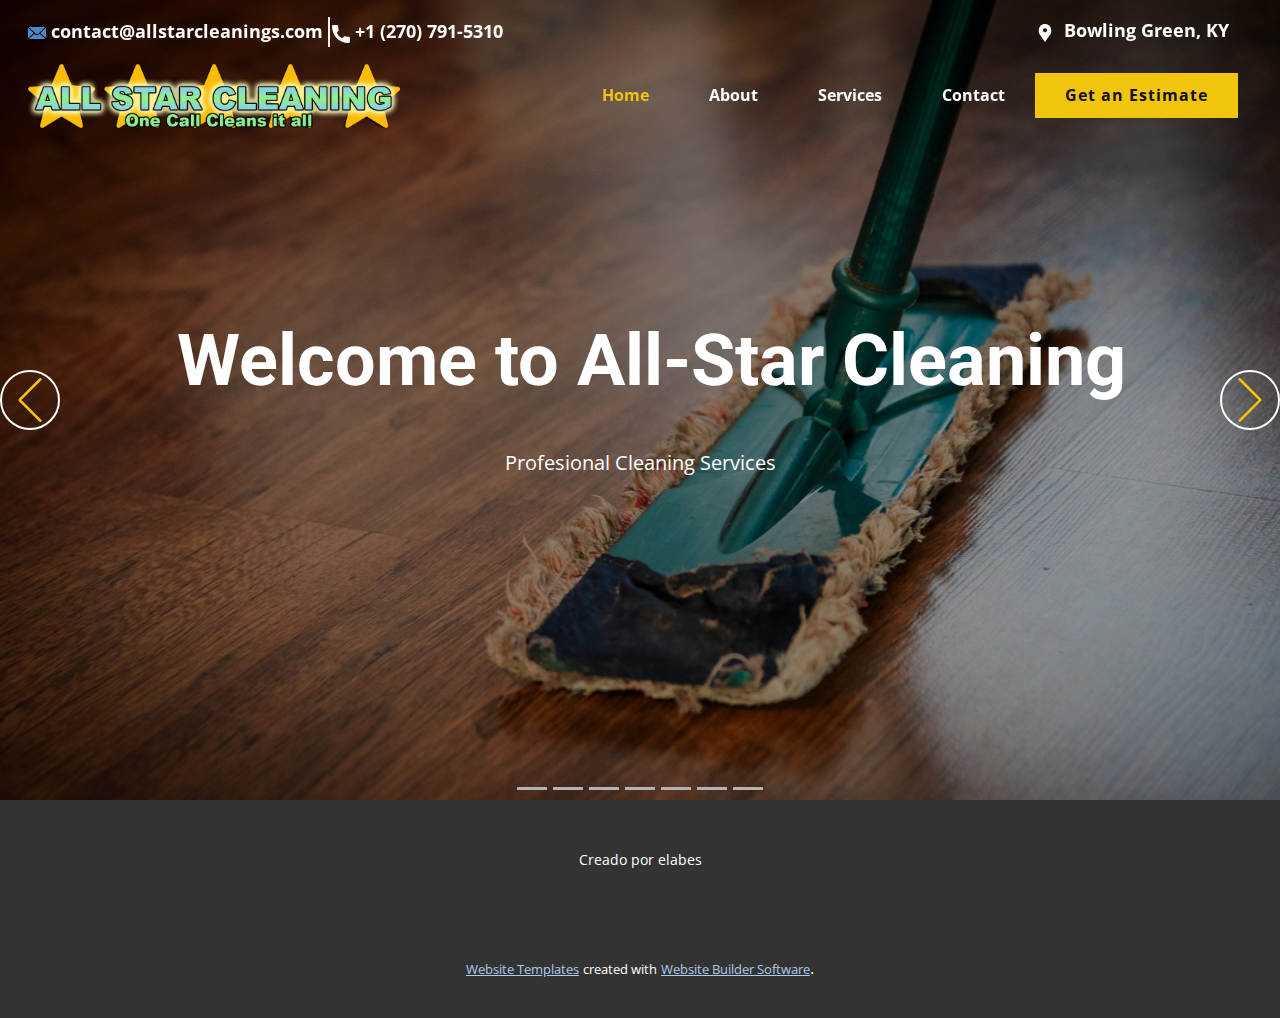
==== index.html @ 5371e4f0 "Add files Via upload" ====
<!DOCTYPE html>
<html style="font-size: 16px;">
  <head>
    <meta name="viewport" content="width=device-width, initial-scale=1.0">
    <meta charset="utf-8">
    <meta name="keywords" content="Welcome to ​All-Star Cleaning, Windows Cleaning, ​Commercial Cleaning, Residential Cleaning, Office Cleaning, Floor Maintenance, Carpet Cleaning">
    <meta name="description" content="">
    <meta name="page_type" content="np-template-header-footer-from-plugin">
    <title>Home</title>
    <link rel="stylesheet" href="nicepage.css" media="screen">
<link rel="stylesheet" href="Home.css" media="screen">
    <script class="u-script" type="text/javascript" src="jquery.js" defer=""></script>
    <script class="u-script" type="text/javascript" src="nicepage.js" defer=""></script>
    <meta name="generator" content="Nicepage 4.9.5, nicepage.com">
    <link id="u-theme-google-font" rel="stylesheet" href="https://fonts.googleapis.com/css?family=Roboto:100,100i,300,300i,400,400i,500,500i,700,700i,900,900i|Open+Sans:300,300i,400,400i,500,500i,600,600i,700,700i,800,800i">
    
    
    <script type="application/ld+json">{
		"@context": "http://schema.org",
		"@type": "Organization",
		"name": "",
		"logo": "images/all_star_cleaning.png"
}</script>
    <meta name="theme-color" content="#478ac9">
    <meta property="og:title" content="Home">
    <meta property="og:type" content="website">
  </head>
  <body data-home-page="Home.html" data-home-page-title="Home" class="u-body u-overlap u-overlap-transparent u-xl-mode"><header class=" u-clearfix u-header u-section-row-container" id="sec-e15d"><div class="u-section-rows">
        <div class="u-hidden-sm u-hidden-xs u-section-row u-section-row-1" id="sec-3625">
          <div class="u-clearfix u-sheet u-sheet-1">
            <p class="u-text u-text-default u-text-1"><span class="u-icon u-text-white u-icon-1"><svg class="u-svg-content" viewBox="0 0 52 52" x="0px" y="0px" style="width: 1em; height: 1em;"><path style="fill:currentColor;" d="M38.853,5.324L38.853,5.324c-7.098-7.098-18.607-7.098-25.706,0h0
	C6.751,11.72,6.031,23.763,11.459,31L26,52l14.541-21C45.969,23.763,45.249,11.72,38.853,5.324z M26.177,24c-3.314,0-6-2.686-6-6
	s2.686-6,6-6s6,2.686,6,6S29.491,24,26.177,24z"></path></svg><img></span>
              <span class="u-text-body-alt-color" style="font-weight: 700;">&nbsp;​&nbsp;Bowling Green, KY</span>
            </p>
            <a href="mailto:contact@allstarcleanings.com" class="u-border-2 u-border-no-bottom u-border-no-left u-border-no-top u-border-white u-btn u-button-style u-none u-text-body-alt-color u-btn-1"><span class="u-icon u-icon-2"><svg class="u-svg-content" viewBox="0 0 24 16" x="0px" y="0px" style="width: 1em; height: 1em;"><path fill="currentColor" d="M23.8,1.1l-7.3,6.8l7.3,6.8c0.1-0.2,0.2-0.6,0.2-0.9V2C24,1.7,23.9,1.4,23.8,1.1z M21.8,0H2.2
	c-0.4,0-0.7,0.1-1,0.2L10.6,9c0.8,0.8,2.2,0.8,3,0l9.2-8.7C22.6,0.1,22.2,0,21.8,0z M0.2,1.1C0.1,1.4,0,1.7,0,2V14
	c0,0.3,0.1,0.6,0.2,0.9l7.3-6.8L0.2,1.1z M15.5,9l-1.1,1c-1.3,1.2-3.6,1.2-4.9,0l-1-1l-7.3,6.8c0.2,0.1,0.6,0.2,1,0.2H22
	c0.4,0,0.6-0.1,1-0.2L15.5,9z"></path></svg><img></span>&nbsp;contact@allstarcleanings.com&nbsp;
            </a>
            <a href="tel:+12707915310" class="u-active-none u-border-none u-btn u-button-style u-hover-none u-none u-text-body-alt-color u-btn-2"><span class="u-icon"><svg class="u-svg-content" viewBox="0 0 405.333 405.333" x="0px" y="0px" style="width: 1em; height: 1em;"><path d="M373.333,266.88c-25.003,0-49.493-3.904-72.704-11.563c-11.328-3.904-24.192-0.896-31.637,6.699l-46.016,34.752    c-52.8-28.181-86.592-61.952-114.389-114.368l33.813-44.928c8.512-8.512,11.563-20.971,7.915-32.64    C142.592,81.472,138.667,56.96,138.667,32c0-17.643-14.357-32-32-32H32C14.357,0,0,14.357,0,32    c0,205.845,167.488,373.333,373.333,373.333c17.643,0,32-14.357,32-32V298.88C405.333,281.237,390.976,266.88,373.333,266.88z"></path></svg><img></span>&nbsp;+1 ​(270) 791-5310
            </a>
          </div>
          
          
          
          
          
        </div>
        <div class="u-clearfix u-section-row u-sticky u-sticky-a901 u-section-row-2" data-animation-name="" data-animation-duration="0" data-animation-delay="0" data-animation-direction="" id="sec-eaae">
          <div class="u-clearfix u-sheet u-sheet-2">
            <a href="https://" class="u-image u-logo u-image-1" data-image-width="1024" data-image-height="176" title="logo">
              <img src="images/all_star_cleaning.png" class="u-logo-image u-logo-image-1">
            </a>
            <a href="https://" class="u-border-none u-btn u-button-style u-hidden-md u-hidden-sm u-hidden-xs u-hover-palette-1-dark-1 u-palette-3-base u-btn-3">Get an Estimate</a>
            <nav class="u-menu u-menu-dropdown u-offcanvas u-menu-1">
              <div class="menu-collapse" style="font-size: 1rem; letter-spacing: 0px; font-weight: 700;">
                <a class="u-button-style u-custom-left-right-menu-spacing u-custom-padding-bottom u-custom-text-active-color u-custom-text-color u-custom-text-hover-color u-custom-top-bottom-menu-spacing u-nav-link u-text-active-palette-1-base u-text-hover-palette-2-base u-text-palette-3-base" href="#" style="font-size: calc(1em + 4px);">
                  <svg class="u-svg-link" viewBox="0 0 24 24"><use xmlns:xlink="http://www.w3.org/1999/xlink" xlink:href="#menu-hamburger"></use></svg>
                  <svg class="u-svg-content" version="1.1" id="menu-hamburger" viewBox="0 0 16 16" x="0px" y="0px" xmlns:xlink="http://www.w3.org/1999/xlink" xmlns="http://www.w3.org/2000/svg"><g><rect y="1" width="16" height="2"></rect><rect y="7" width="16" height="2"></rect><rect y="13" width="16" height="2"></rect>
</g></svg>
                </a>
              </div>
              <div class="u-custom-menu u-nav-container">
                <ul class="u-nav u-unstyled u-nav-1"><li class="u-nav-item"><a class="u-button-style u-nav-link u-text-active-palette-3-base u-text-hover-palette-1-base u-text-white" href="Home.html" style="padding: 10px 30px;">Home</a>
</li><li class="u-nav-item"><a class="u-button-style u-nav-link u-text-active-palette-3-base u-text-hover-palette-1-base u-text-white" href="About.html" style="padding: 10px 30px;">About</a>
</li><li class="u-nav-item"><a class="u-button-style u-nav-link u-text-active-palette-3-base u-text-hover-palette-1-base u-text-white" style="padding: 10px 30px;">Services</a>
</li><li class="u-nav-item"><a class="u-button-style u-nav-link u-text-active-palette-3-base u-text-hover-palette-1-base u-text-white" href="Contact.html" style="padding: 10px 23px 10px 30px;">Contact</a>
</li></ul>
              </div>
              <div class="u-custom-menu u-nav-container-collapse">
                <div class="u-black u-container-style u-inner-container-layout u-opacity u-opacity-95 u-sidenav">
                  <div class="u-inner-container-layout u-sidenav-overflow">
                    <div class="u-menu-close"></div>
                    <ul class="u-align-center u-nav u-popupmenu-items u-unstyled u-nav-2"><li class="u-nav-item"><a class="u-button-style u-nav-link" href="Home.html">Home</a>
</li><li class="u-nav-item"><a class="u-button-style u-nav-link" href="About.html">About</a>
</li><li class="u-nav-item"><a class="u-button-style u-nav-link">Services</a>
</li><li class="u-nav-item"><a class="u-button-style u-nav-link" href="Contact.html">Contact</a>
</li></ul>
                  </div>
                </div>
                <div class="u-black u-menu-overlay u-opacity u-opacity-70"></div>
              </div>
            </nav>
          </div>
          
          
          
          
          
          <style class="u-sticky-style" data-style-id="a901">.u-sticky-fixed.u-sticky-a901, .u-body.u-sticky-fixed .u-sticky-a901 {
box-shadow: 0 2px 8px 0 rgba(128,128,128,1) !important
}</style>
        </div>
      </div></header>
    <section class="u-carousel u-slide u-block-b638-1" id="carousel_abb9" data-image-width="5472" data-image-height="3648" data-interval="5000" data-u-ride="carousel">
      <ol class="u-absolute-hcenter u-carousel-indicators u-block-b638-2">
        <li data-u-target="#carousel_abb9" class="u-active u-grey-30" data-u-slide-to="0"></li>
        <li data-u-target="#carousel_abb9" class="u-grey-30" data-u-slide-to="1"></li>
        <li data-u-target="#carousel_abb9" class="u-grey-30" data-u-slide-to="2"></li>
        <li data-u-target="#carousel_abb9" class="u-grey-30" data-u-slide-to="3"></li>
        <li data-u-target="#carousel_abb9" class="u-grey-30" data-u-slide-to="4"></li>
        <li data-u-target="#carousel_abb9" class="u-grey-30" data-u-slide-to="5"></li>
        <li data-u-target="#carousel_abb9" class="u-grey-30" data-u-slide-to="6"></li>
      </ol>
      <div class="u-carousel-inner" role="listbox">
        <div class="u-active u-align-center u-carousel-item u-clearfix u-image u-shading u-section-1-1" src="" data-image-width="1600" data-image-height="1067">
          <div class="u-clearfix u-sheet u-valign-middle u-sheet-1">
            <h1 class="u-text u-text-default u-title u-text-1">Welcome to <span style="font-weight: 700;"></span>All-Star Cleaning
            </h1>
            <p class="u-large-text u-text u-text-variant u-text-2">Profesional Cleaning Services<br>
            </p>
          </div>
        </div>
        <div class="u-align-center u-carousel-item u-clearfix u-image u-shading u-section-1-2" src="" data-image-width="1280" data-image-height="853">
          <div class="u-clearfix u-sheet u-valign-middle-lg u-valign-middle-xl u-sheet-1">
            <h1 class="u-text u-text-default u-title u-text-1">Windows Cleaning</h1>
            <a href="#" class="u-btn u-button-style u-palette-2-base u-btn-1">Read More</a>
          </div>
        </div>
        <div class="u-align-center u-carousel-item u-clearfix u-image u-shading u-section-1-3" src="" data-image-width="6000" data-image-height="3368">
          <div class="u-clearfix u-sheet u-valign-middle-lg u-valign-middle-xl u-sheet-1">
            <h1 class="u-text u-text-default u-title u-text-1"> Commercial Cleaning</h1>
            <a href="#" class="u-btn u-button-style u-palette-2-base u-btn-1">Read More</a>
          </div>
        </div>
        <div class="u-align-center u-carousel-item u-clearfix u-image u-shading u-section-1-4" src="" data-image-width="2988" data-image-height="1994">
          <div class="u-clearfix u-sheet u-valign-middle u-sheet-1">
            <h1 class="u-text u-text-default u-title u-text-1">Residential Cleaning</h1>
            <a href="#" class="u-btn u-button-style u-palette-2-base u-btn-1">Read More</a>
          </div>
        </div>
        <div class="u-align-center u-carousel-item u-clearfix u-image u-shading u-section-1-5" src="" data-image-width="3635" data-image-height="5452">
          <div class="u-clearfix u-sheet u-valign-middle u-sheet-1">
            <h1 class="u-text u-text-default u-title u-text-1">Office Cleaning</h1>
            <a href="#" class="u-btn u-button-style u-palette-2-base u-btn-1">Read More</a>
          </div>
        </div>
        <div class="u-align-center u-carousel-item u-clearfix u-image u-shading u-section-1-6" src="" data-image-width="612" data-image-height="408">
          <div class="u-clearfix u-sheet u-valign-middle-lg u-valign-middle-md u-valign-middle-sm u-valign-middle-xl u-sheet-1">
            <h1 class="u-align-center-xs u-text u-text-default-lg u-text-default-md u-text-default-sm u-text-default-xl u-title u-text-1">Floor Maintenance</h1>
            <a href="#" class="u-btn u-button-style u-palette-2-base u-btn-1">Read More</a>
          </div>
        </div>
        <div class="u-align-center u-carousel-item u-clearfix u-image u-shading u-section-1-7" src="" data-image-width="5472" data-image-height="3648">
          <div class="u-clearfix u-sheet u-valign-middle u-sheet-1">
            <h1 class="u-text u-text-default u-title u-text-1">Carpet Cleaning</h1>
            <a href="#" class="u-btn u-button-style u-palette-2-base u-btn-1">Read More</a>
          </div>
        </div>
      </div>
      <a class="u-absolute-vcenter u-border-2 u-border-white u-carousel-control u-carousel-control-prev u-icon-circle u-text-palette-3-base u-block-b638-3" href="#carousel_abb9" role="button" data-u-slide="prev">
        <span aria-hidden="true">
          <svg class="u-svg-link" viewBox="0 0 477.175 477.175"><path d="M145.188,238.575l215.5-215.5c5.3-5.3,5.3-13.8,0-19.1s-13.8-5.3-19.1,0l-225.1,225.1c-5.3,5.3-5.3,13.8,0,19.1l225.1,225
                    c2.6,2.6,6.1,4,9.5,4s6.9-1.3,9.5-4c5.3-5.3,5.3-13.8,0-19.1L145.188,238.575z"></path></svg>
        </span>
        <span class="sr-only">Previous</span>
      </a>
      <a class="u-absolute-vcenter u-border-2 u-border-white u-carousel-control u-carousel-control-next u-icon-circle u-text-palette-3-base u-block-b638-4" href="#carousel_abb9" role="button" data-u-slide="next">
        <span aria-hidden="true">
          <svg class="u-svg-link" viewBox="0 0 477.175 477.175"><path d="M360.731,229.075l-225.1-225.1c-5.3-5.3-13.8-5.3-19.1,0s-5.3,13.8,0,19.1l215.5,215.5l-215.5,215.5
                    c-5.3,5.3-5.3,13.8,0,19.1c2.6,2.6,6.1,4,9.5,4c3.4,0,6.9-1.3,9.5-4l225.1-225.1C365.931,242.875,365.931,234.275,360.731,229.075z"></path></svg>
        </span>
        <span class="sr-only">Next</span>
      </a>
    </section>
    
    
    <footer class="u-align-center u-clearfix u-footer u-grey-80 u-footer" id="sec-cdf3"><div class="u-clearfix u-sheet u-sheet-1">
        <p class="u-small-text u-text u-text-variant u-text-1">Creado por elabes</p>
      </div></footer>
    <section class="u-backlink u-clearfix u-grey-80">
      <a class="u-link" href="https://nicepage.com/website-templates" target="_blank">
        <span>Website Templates</span>
      </a>
      <p class="u-text">
        <span>created with</span>
      </p>
      <a class="u-link" href="" target="_blank">
        <span>Website Builder Software</span>
      </a>. 
    </section>
  </body>
</html>
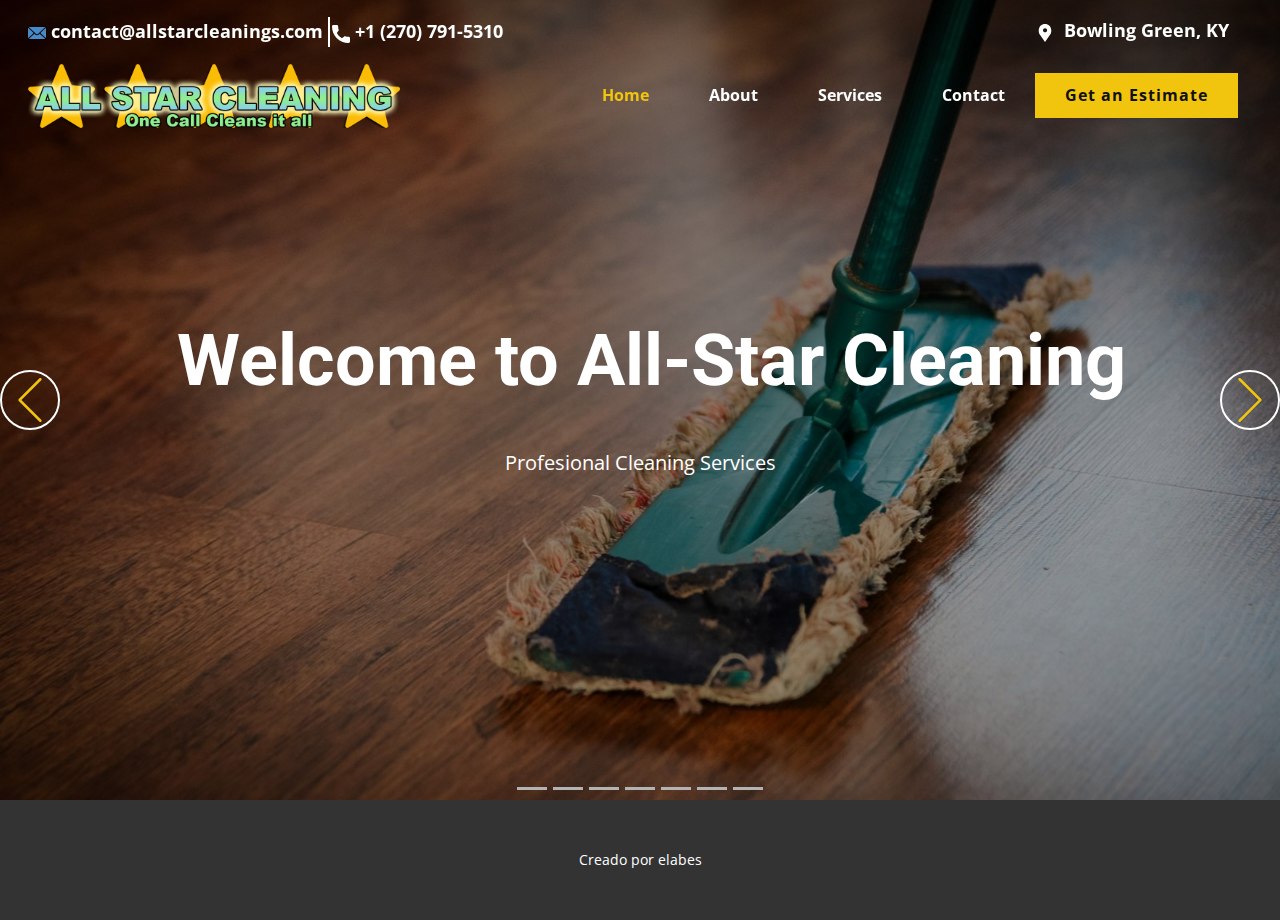
==== commit e44efdf7: "deleted nicepage footer" ====
--- a/index.html
+++ b/index.html
@@ -169,16 +169,6 @@
     <footer class="u-align-center u-clearfix u-footer u-grey-80 u-footer" id="sec-cdf3"><div class="u-clearfix u-sheet u-sheet-1">
         <p class="u-small-text u-text u-text-variant u-text-1">Creado por elabes</p>
       </div></footer>
-    <section class="u-backlink u-clearfix u-grey-80">
-      <a class="u-link" href="https://nicepage.com/website-templates" target="_blank">
-        <span>Website Templates</span>
-      </a>
-      <p class="u-text">
-        <span>created with</span>
-      </p>
-      <a class="u-link" href="" target="_blank">
-        <span>Website Builder Software</span>
-      </a>. 
-    </section>
+
   </body>
-</html>+</html>
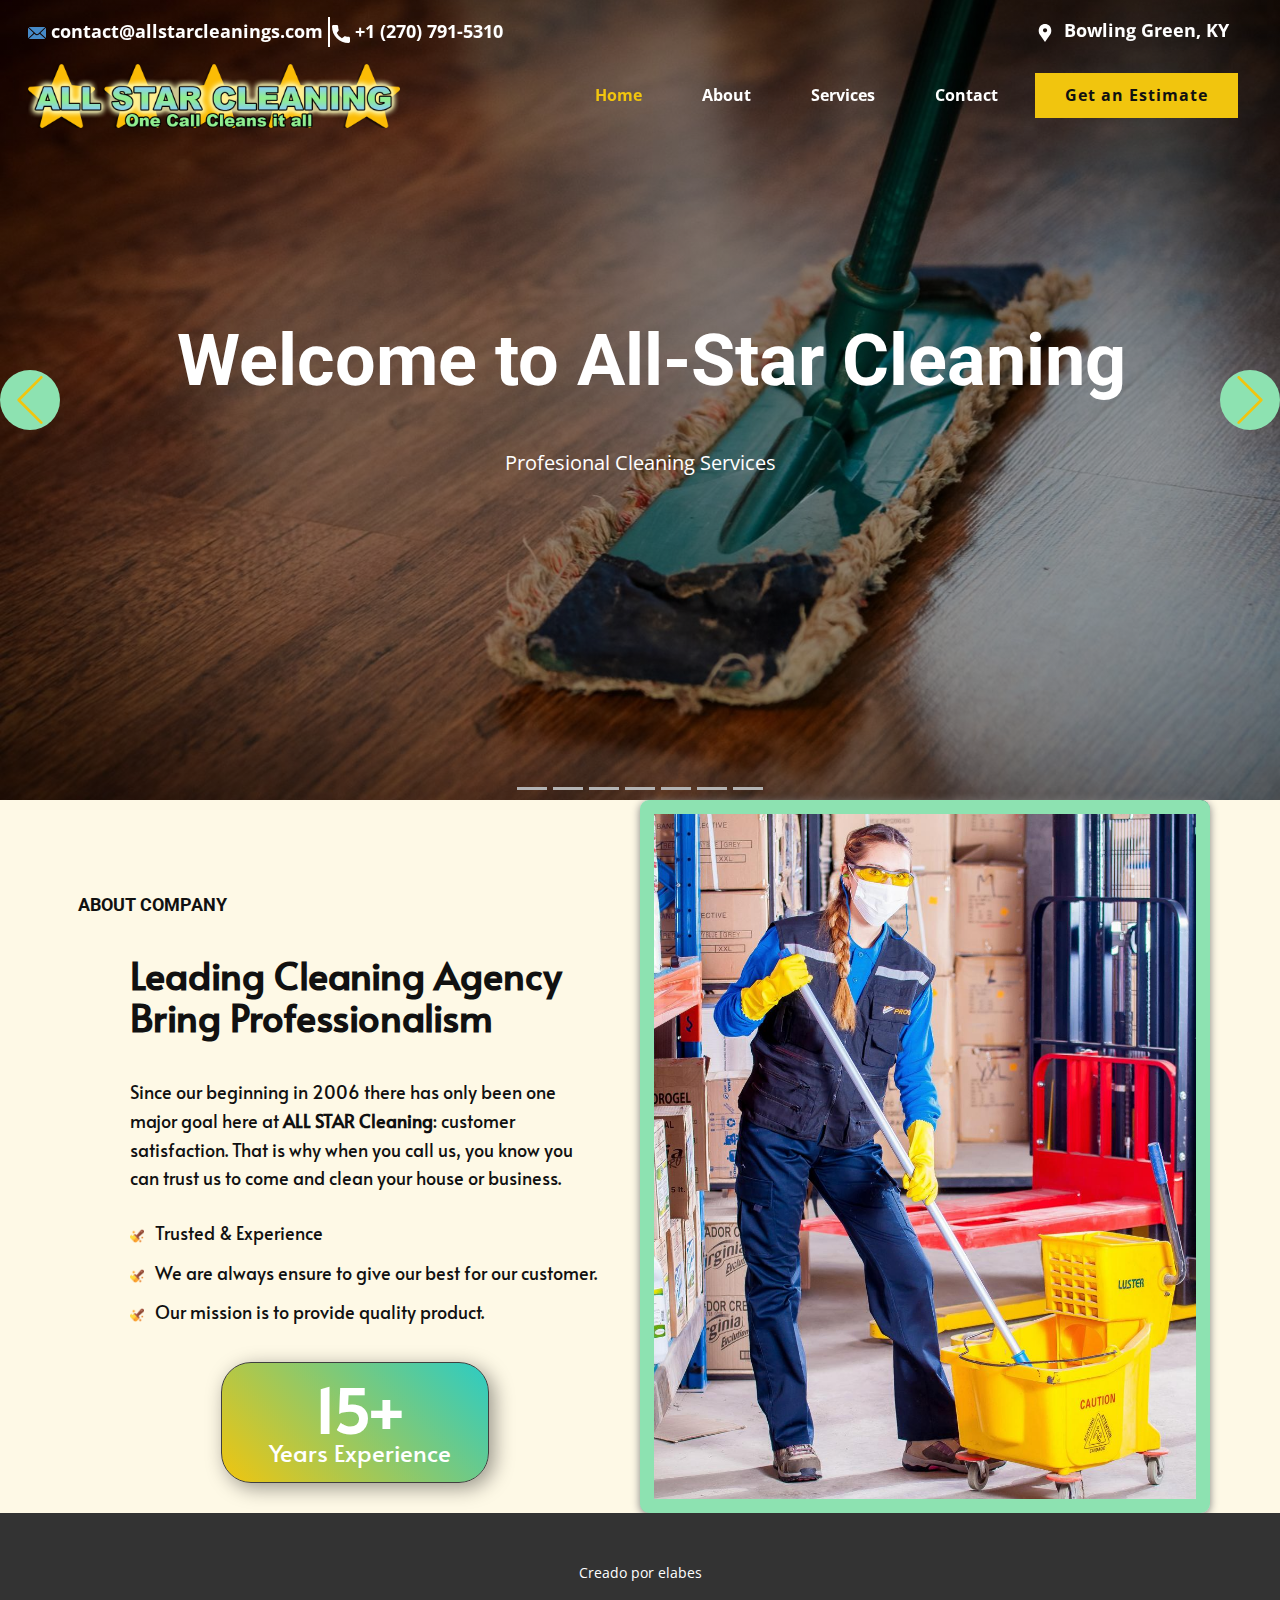
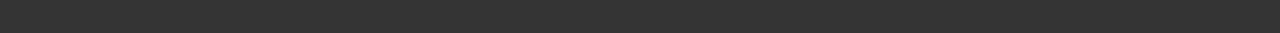
==== commit 0b3fbe8f: "Add files via upload" ====
--- a/index.html
+++ b/index.html
@@ -6,13 +6,15 @@
     <meta name="keywords" content="Welcome to ​All-Star Cleaning, Windows Cleaning, ​Commercial Cleaning, Residential Cleaning, Office Cleaning, Floor Maintenance, Carpet Cleaning">
     <meta name="description" content="">
     <meta name="page_type" content="np-template-header-footer-from-plugin">
-    <title>Home</title>
+    <title>Home - AllstarCleanings</title>
     <link rel="stylesheet" href="nicepage.css" media="screen">
-<link rel="stylesheet" href="Home.css" media="screen">
+<link rel="stylesheet" href="AllstarCleanings.css" media="screen">
     <script class="u-script" type="text/javascript" src="jquery.js" defer=""></script>
     <script class="u-script" type="text/javascript" src="nicepage.js" defer=""></script>
     <meta name="generator" content="Nicepage 4.9.5, nicepage.com">
     <link id="u-theme-google-font" rel="stylesheet" href="https://fonts.googleapis.com/css?family=Roboto:100,100i,300,300i,400,400i,500,500i,700,700i,900,900i|Open+Sans:300,300i,400,400i,500,500i,600,600i,700,700i,800,800i">
+    <link id="u-page-google-font" rel="stylesheet" href="https://fonts.googleapis.com/css?family=Alata:400">
+    
     
     
     <script type="application/ld+json">{
@@ -22,10 +24,10 @@
 		"logo": "images/all_star_cleaning.png"
 }</script>
     <meta name="theme-color" content="#478ac9">
-    <meta property="og:title" content="Home">
+    <meta property="og:title" content="Home - AllstarCleanings">
     <meta property="og:type" content="website">
   </head>
-  <body data-home-page="Home.html" data-home-page-title="Home" class="u-body u-overlap u-overlap-transparent u-xl-mode"><header class=" u-clearfix u-header u-section-row-container" id="sec-e15d"><div class="u-section-rows">
+  <body data-home-page="AllstarCleanings.html" data-home-page-title="AllstarCleanings" class="u-body u-overlap u-xl-mode"><header class=" u-clearfix u-header u-section-row-container" id="sec-e15d"><div class="u-section-rows">
         <div class="u-hidden-sm u-hidden-xs u-section-row u-section-row-1" id="sec-3625">
           <div class="u-clearfix u-sheet u-sheet-1">
             <p class="u-text u-text-default u-text-1"><span class="u-icon u-text-white u-icon-1"><svg class="u-svg-content" viewBox="0 0 52 52" x="0px" y="0px" style="width: 1em; height: 1em;"><path style="fill:currentColor;" d="M38.853,5.324L38.853,5.324c-7.098-7.098-18.607-7.098-25.706,0h0
@@ -62,17 +64,17 @@
                 </a>
               </div>
               <div class="u-custom-menu u-nav-container">
-                <ul class="u-nav u-unstyled u-nav-1"><li class="u-nav-item"><a class="u-button-style u-nav-link u-text-active-palette-3-base u-text-hover-palette-1-base u-text-white" href="Home.html" style="padding: 10px 30px;">Home</a>
+                <ul class="u-nav u-unstyled u-nav-1"><li class="u-nav-item"><a class="u-button-style u-nav-link u-text-active-palette-3-base u-text-hover-palette-1-base u-text-white" href="AllstarCleanings.html" style="padding: 10px 30px;">Home</a>
 </li><li class="u-nav-item"><a class="u-button-style u-nav-link u-text-active-palette-3-base u-text-hover-palette-1-base u-text-white" href="About.html" style="padding: 10px 30px;">About</a>
 </li><li class="u-nav-item"><a class="u-button-style u-nav-link u-text-active-palette-3-base u-text-hover-palette-1-base u-text-white" style="padding: 10px 30px;">Services</a>
-</li><li class="u-nav-item"><a class="u-button-style u-nav-link u-text-active-palette-3-base u-text-hover-palette-1-base u-text-white" href="Contact.html" style="padding: 10px 23px 10px 30px;">Contact</a>
+</li><li class="u-nav-item"><a class="u-button-style u-nav-link u-text-active-palette-3-base u-text-hover-palette-1-base u-text-white" href="Contact.html" style="padding: 10px 30px;">Contact</a>
 </li></ul>
               </div>
               <div class="u-custom-menu u-nav-container-collapse">
                 <div class="u-black u-container-style u-inner-container-layout u-opacity u-opacity-95 u-sidenav">
                   <div class="u-inner-container-layout u-sidenav-overflow">
                     <div class="u-menu-close"></div>
-                    <ul class="u-align-center u-nav u-popupmenu-items u-unstyled u-nav-2"><li class="u-nav-item"><a class="u-button-style u-nav-link" href="Home.html">Home</a>
+                    <ul class="u-align-center u-nav u-popupmenu-items u-unstyled u-nav-2"><li class="u-nav-item"><a class="u-button-style u-nav-link" href="AllstarCleanings.html">Home</a>
 </li><li class="u-nav-item"><a class="u-button-style u-nav-link" href="About.html">About</a>
 </li><li class="u-nav-item"><a class="u-button-style u-nav-link">Services</a>
 </li><li class="u-nav-item"><a class="u-button-style u-nav-link" href="Contact.html">Contact</a>
@@ -114,7 +116,7 @@
         </div>
         <div class="u-align-center u-carousel-item u-clearfix u-image u-shading u-section-1-2" src="" data-image-width="1280" data-image-height="853">
           <div class="u-clearfix u-sheet u-valign-middle-lg u-valign-middle-xl u-sheet-1">
-            <h1 class="u-text u-text-default u-title u-text-1">Windows Cleaning</h1>
+            <h1 class="u-text u-text-default u-title u-text-1">Window Cleaning</h1>
             <a href="#" class="u-btn u-button-style u-palette-2-base u-btn-1">Read More</a>
           </div>
         </div>
@@ -149,14 +151,14 @@
           </div>
         </div>
       </div>
-      <a class="u-absolute-vcenter u-border-2 u-border-white u-carousel-control u-carousel-control-prev u-icon-circle u-text-palette-3-base u-block-b638-3" href="#carousel_abb9" role="button" data-u-slide="prev">
+      <a class="u-absolute-vcenter u-carousel-control u-carousel-control-prev u-custom-color-1 u-icon-circle u-text-palette-3-base u-block-b638-3" href="#carousel_abb9" role="button" data-u-slide="prev">
         <span aria-hidden="true">
           <svg class="u-svg-link" viewBox="0 0 477.175 477.175"><path d="M145.188,238.575l215.5-215.5c5.3-5.3,5.3-13.8,0-19.1s-13.8-5.3-19.1,0l-225.1,225.1c-5.3,5.3-5.3,13.8,0,19.1l225.1,225
                     c2.6,2.6,6.1,4,9.5,4s6.9-1.3,9.5-4c5.3-5.3,5.3-13.8,0-19.1L145.188,238.575z"></path></svg>
         </span>
         <span class="sr-only">Previous</span>
       </a>
-      <a class="u-absolute-vcenter u-border-2 u-border-white u-carousel-control u-carousel-control-next u-icon-circle u-text-palette-3-base u-block-b638-4" href="#carousel_abb9" role="button" data-u-slide="next">
+      <a class="u-absolute-vcenter u-carousel-control u-carousel-control-next u-custom-color-1 u-icon-circle u-text-palette-3-base u-block-b638-4" href="#carousel_abb9" role="button" data-u-slide="next">
         <span aria-hidden="true">
           <svg class="u-svg-link" viewBox="0 0 477.175 477.175"><path d="M360.731,229.075l-225.1-225.1c-5.3-5.3-13.8-5.3-19.1,0s-5.3,13.8,0,19.1l215.5,215.5l-215.5,215.5
                     c-5.3,5.3-5.3,13.8,0,19.1c2.6,2.6,6.1,4,9.5,4c3.4,0,6.9-1.3,9.5-4l225.1-225.1C365.931,242.875,365.931,234.275,360.731,229.075z"></path></svg>
@@ -164,11 +166,60 @@
         <span class="sr-only">Next</span>
       </a>
     </section>
+    <section class="u-clearfix u-palette-3-light-3 u-section-2" id="sec-9906">
+      <div class="u-clearfix u-sheet u-sheet-1">
+        <div class="u-clearfix u-expanded-width-lg u-expanded-width-xl u-gutter-0 u-layout-wrap u-layout-wrap-1">
+          <div class="u-layout" style="">
+            <div class="u-layout-row" style="">
+              <div class="u-container-style u-layout-cell u-left-cell u-palette-3-light-3 u-size-30 u-size-xs-60 u-layout-cell-1" src="">
+                <div class="u-container-layout u-valign-bottom-xl u-container-layout-1">
+                  <h2 class="u-subtitle u-text u-text-default u-text-1">
+                    <span style="font-weight: 700;">ABOUT COMPANY</span>
+                  </h2>
+                  <h2 class="u-align-left u-custom-font u-text u-text-2"> Leading Cleaning Agency Bring Professionalism</h2>
+                  <p class="u-align-left u-custom-font u-text u-text-3"> Since our beginning in 2006 there has only been one major goal here at&nbsp;<span style="font-weight: 700;">ALL STAR Cleaning</span>: customer satisfaction. That is why when you call us, you know you can trust us to come and clean your house or business.
+                  </p>
+                  <ul class="u-align-left u-custom-font u-custom-list u-file-icon u-text u-text-4">
+                    <li>
+                      <div class="u-list-icon">
+                        <img src="images/937469.png" alt="">
+                      </div>Trusted &amp; Experience
+                    </li>
+                    <li>
+                      <div class="u-list-icon">
+                        <img src="images/937469.png" alt="">
+                      </div> We are always ensure to give our best for our customer.
+                    </li>
+                    <li>
+                      <div class="u-list-icon">
+                        <img src="images/937469.png" alt="">
+                      </div> Our mission is to provide quality product.
+                    </li>
+                  </ul>
+                  <div class="u-align-center u-border-1 u-border-grey-75 u-container-style u-gradient u-group u-radius-30 u-shape-round u-group-1">
+                    <div class="u-container-layout u-container-layout-2">
+                      <p class="u-align-center-md u-align-center-sm u-align-center-xs u-custom-font u-text u-text-body-alt-color u-text-5">
+                        <span style="font-weight: 700; font-size: 3.75rem;">15+<br>
+                        </span>
+                        <span style="font-size: 1.5rem;">Years Exp​erience</span>
+                      </p>
+                    </div>
+                  </div>
+                </div>
+              </div>
+              <div class="u-align-center u-container-style u-image u-image-round u-layout-cell u-radius-9 u-right-cell u-size-30 u-size-xs-60 u-image-1" src="" data-image-width="2592" data-image-height="3872">
+                <div class="u-border-14 u-border-custom-color-1 u-container-layout u-container-layout-3" src=""></div>
+              </div>
+            </div>
+          </div>
+        </div>
+      </div>
+    </section>
     
     
     <footer class="u-align-center u-clearfix u-footer u-grey-80 u-footer" id="sec-cdf3"><div class="u-clearfix u-sheet u-sheet-1">
         <p class="u-small-text u-text u-text-variant u-text-1">Creado por elabes</p>
-      </div></footer>
-
+      </div>
+    </footer>
   </body>
-</html>
+</html>--- a/nicepage.css
+++ b/nicepage.css
@@ -36249,7 +36249,184 @@
 
 /*begin-variables sitestylecss*/
 
+.u-custom-color-1,
+        .u-body.u-custom-color-1,
+        section.u-custom-color-1:before,
+        .u-custom-color-1 > .u-container-layout:before,
+        .u-custom-color-1 > .u-inner-container-layout:before,
+        .u-container-layout.u-container-layout.u-custom-color-1:before,
+        .u-table-alt-custom-color-1 tr:nth-child(even)
+        {
+            color: #111111;
+            background-color: #8de2b1;
+        }
 
+        .u-button-style.u-custom-color-1,
+        .u-button-style.u-custom-color-1[class*="u-border-"]
+        {
+            color: #111111 !important;
+            background-color: #8de2b1 !important;
+        }
+
+        .u-button-style.u-custom-color-1:hover,
+        .u-button-style.u-custom-color-1[class*="u-border-"]:hover,
+        .u-button-style.u-custom-color-1:focus,
+        .u-button-style.u-custom-color-1[class*="u-border-"]:focus,
+        .u-button-style.u-button-style.u-custom-color-1:active,
+        .u-button-style.u-button-style.u-custom-color-1[class*="u-border-"]:active,
+        .u-button-style.u-button-style.u-custom-color-1.active,
+        .u-button-style.u-button-style.u-custom-color-1[class*="u-border-"].active,
+        li.active > .u-button-style.u-button-style.u-custom-color-1,
+        li.active > .u-button-style.u-button-style.u-custom-color-1[class*="u-border-"]
+        {
+            color: #111111 !important;
+            background-color: #70db9d !important;
+        }
+
+        .u-hover-custom-color-1:hover,
+        .u-hover-custom-color-1[class*="u-border-"]:hover,
+        .u-hover-custom-color-1:focus,
+        .u-hover-custom-color-1[class*="u-border-"]:focus,
+        .u-active-custom-color-1.u-active.u-active,
+        .u-active-custom-color-1[class*="u-border-"].u-active.u-active,
+        a.u-button-style.u-hover-custom-color-1:hover,
+        a.u-button-style.u-hover-custom-color-1[class*="u-border-"]:hover,
+        a.u-button-style:hover > .u-hover-custom-color-1,
+        a.u-button-style:hover > .u-hover-custom-color-1[class*="u-border-"],
+        a.u-button-style.u-hover-custom-color-1:focus,
+        a.u-button-style.u-hover-custom-color-1[class*="u-border-"]:focus,
+        a.u-button-style.u-button-style.u-active-custom-color-1:active,
+        a.u-button-style.u-button-style.u-active-custom-color-1[class*="u-border-"]:active,
+        a.u-button-style.u-button-style.u-active-custom-color-1.active,
+        a.u-button-style.u-button-style.u-active-custom-color-1[class*="u-border-"].active,
+        a.u-button-style.u-button-style.active > .u-active-custom-color-1,
+        a.u-button-style.u-button-style.active > .u-active-custom-color-1[class*="u-border-"],
+        li.active > a.u-button-style.u-button-style.u-active-custom-color-1,
+        li.active > a.u-button-style.u-button-style.u-active-custom-color-1[class*="u-border-"]
+        {
+            color: #111111 !important;
+            background-color: #8de2b1 !important;
+        }
+
+        a.u-link.u-hover-custom-color-1:hover {
+            color: #8de2b1 !important;
+        }
+
+        
+
+        
+        .u-border-custom-color-1,
+        .u-separator-custom-color-1:after
+        {
+            border-color: #8de2b1;
+            stroke: #8de2b1;
+        }
+
+        .u-button-style.u-border-custom-color-1
+        {
+            border-color: #8de2b1 !important;
+            color: #8de2b1 !important;
+            background-color: transparent !important;
+        }
+
+        .u-button-style.u-border-custom-color-1:hover,
+        .u-button-style.u-border-custom-color-1:focus
+        {
+            border-color: transparent !important;
+            color: #70db9d !important;
+            background-color: transparent !important;
+        }
+
+        .u-border-hover-custom-color-1:hover,
+        .u-border-hover-custom-color-1:focus,
+        .u-border-active-custom-color-1.u-active.u-active,
+        a.u-button-style.u-border-hover-custom-color-1:hover,
+        a.u-button-style:hover > .u-border-hover-custom-color-1,
+        a.u-button-style.u-border-hover-custom-color-1:focus,
+        a.u-button-style.u-button-style.u-border-active-custom-color-1:active,
+        a.u-button-style.u-button-style.u-border-active-custom-color-1.active,
+        a.u-button-style.u-button-style.active > .u-border-active-custom-color-1,
+        li.active > a.u-button-style.u-button-style.u-border-active-custom-color-1
+        {
+            color: #8de2b1 !important;
+            border-color: #8de2b1 !important;
+        }
+
+        .u-link.u-border-custom-color-1[class*="u-border-"]
+        {
+            border-color: #8de2b1 !important;
+        }
+
+        .u-link.u-border-custom-color-1[class*="u-border-"]:hover
+        {
+            border-color: #70db9d !important;
+        }
+        
+
+        
+        .u-text-custom-color-1,
+        li.active > a.u-button-style.u-text-custom-color-1,
+        li.active > a.u-button-style.u-text-custom-color-1[class*="u-border-"],
+        a.u-button-style.u-text-custom-color-1,
+        a.u-button-style.u-text-custom-color-1[class*="u-border-"]
+        {
+            color: #8de2b1 !important;
+        }
+
+        a.u-button-style.u-text-custom-color-1:hover,
+        a.u-button-style.u-text-custom-color-1[class*="u-border-"]:hover,
+        a.u-button-style.u-text-custom-color-1:focus,
+        a.u-button-style.u-text-custom-color-1[class*="u-border-"]:focus,
+        a.u-button-style.u-button-style.u-text-custom-color-1:active,
+        a.u-button-style.u-button-style.u-text-custom-color-1[class*="u-border-"]:active,
+        a.u-button-style.u-button-style.u-text-custom-color-1.active,
+        a.u-button-style.u-button-style.u-text-custom-color-1[class*="u-border-"].active
+        {
+            color: #70db9d !important;
+        }
+
+        a.u-button-style:hover > .u-text-hover-custom-color-1,
+        a.u-button-style:hover > .u-text-hover-custom-color-1[class*="u-border-"],
+        a.u-button-style.u-button-style.u-text-hover-custom-color-1:hover,
+        a.u-button-style.u-button-style.u-text-hover-custom-color-1[class*="u-border-"]:hover,
+        a.u-button-style.u-button-style.u-button-style.u-text-hover-custom-color-1.active,
+        a.u-button-style.u-button-style.u-button-style.u-text-hover-custom-color-1[class*="u-border-"].active,
+        a.u-button-style.u-button-style.u-button-style.u-text-hover-custom-color-1:active,
+        a.u-button-style.u-button-style.u-button-style.u-text-hover-custom-color-1[class*="u-border-"]:active,
+        a.u-button-style.u-button-style.u-text-hover-custom-color-1:focus,
+        a.u-button-style.u-button-style.u-text-hover-custom-color-1[class*="u-border-"]:focus,
+        a.u-button-style.u-button-style.u-button-style.u-button-style.u-text-active-custom-color-1:active,
+        a.u-button-style.u-button-style.u-button-style.u-button-style.u-text-active-custom-color-1[class*="u-border-"]:active,
+        a.u-button-style.u-button-style.u-button-style.u-button-style.u-text-active-custom-color-1.active,
+        a.u-button-style.u-button-style.u-button-style.u-button-style.u-text-active-custom-color-1[class*="u-border-"].active,
+        a.u-button-style.u-button-style.active > .u-text-active-custom-color-1,
+        a.u-button-style.u-button-style.active > .u-text-active-custom-color-1[class*="u-border-"],
+        :not(.level-2) > .u-nav > .u-nav-item > a.u-nav-link.u-text-hover-custom-color-1:hover,
+        :not(.level-2) > .u-nav > .u-nav-item > a.u-nav-link.u-nav-link.u-text-active-custom-color-1.active,
+        .u-popupmenu-items.u-text-hover-custom-color-1 .u-nav-link:hover,
+        .u-popupmenu-items.u-popupmenu-items.u-text-active-custom-color-1 .u-nav-link.active
+        {
+            color: #8de2b1 !important;
+        }
+
+        .u-text-custom-color-1 .u-svg-link,
+        .u-text-hover-custom-color-1:hover .u-svg-link,
+        .u-button-style:hover > .u-text-hover-custom-color-1 .u-svg-link,
+        .u-button-style.u-button-style.active > .u-text-active-custom-color-1 .u-svg-link,
+        .u-text-hover-custom-color-1:focus .u-svg-link
+        {
+            fill: #8de2b1;
+        }
+
+        .u-link.u-text-custom-color-1:hover
+        {
+            color: #70db9d !important;
+        }
+
+        a.u-link.u-text-hover-custom-color-1:hover
+        {
+            color: #8de2b1 !important;
+        }
 
         .u-body
         {
--- a/AllstarCleanings.css
+++ b/AllstarCleanings.css
@@ -0,0 +1,697 @@
+.u-block-b638-2 {
+  position: absolute;
+  bottom: 10px;
+}
+
+.u-block-b638-3 {
+  position: absolute;
+  left: 0;
+  width: 60px;
+  height: 60px;
+  background-image: none;
+  padding: 6px;
+}
+
+.u-block-b638-4 {
+  position: absolute;
+  right: 0;
+  width: 60px;
+  height: 60px;
+  background-image: none;
+  padding: 6px;
+}
+
+ .u-section-1-1 {
+  background-image: linear-gradient(0deg, rgba(0,0,0,0.4), rgba(0,0,0,0.4)), url("images/fondo.jpg");
+  background-position: 50% 50%;
+}
+
+.u-section-1-1 .u-sheet-1 {
+  min-height: 800px;
+}
+
+.u-section-1-1 .u-text-1 {
+  font-size: 4.5rem;
+  font-weight: 700;
+  margin: 60px auto 0 107px;
+}
+
+.u-section-1-1 .u-text-2 {
+  width: 837px;
+  margin: 46px auto 60px;
+}
+
+@media (max-width: 1199px) {
+  .u-section-1-1 .u-sheet-1 {
+    min-height: 660px;
+  }
+
+  .u-section-1-1 .u-text-1 {
+    width: auto;
+    margin-left: 34px;
+    margin-right: 34px;
+  }
+
+  .u-section-1-1 .u-text-2 {
+    width: auto;
+    margin-left: 52px;
+    margin-right: 52px;
+  }
+}
+
+@media (max-width: 991px) {
+  .u-section-1-1 .u-sheet-1 {
+    min-height: 579px;
+  }
+
+  .u-section-1-1 .u-text-1 {
+    margin-left: 14px;
+    margin-right: 14px;
+  }
+
+  .u-section-1-1 .u-text-2 {
+    margin-left: 29px;
+    margin-right: 29px;
+  }
+}
+
+@media (max-width: 767px) {
+  .u-section-1-1 .u-sheet-1 {
+    min-height: 526px;
+  }
+
+  .u-section-1-1 .u-text-1 {
+    font-size: 3rem;
+    margin-left: 5px;
+    margin-right: 5px;
+  }
+
+  .u-section-1-1 .u-text-2 {
+    margin-left: 18px;
+    margin-right: 18px;
+  }
+}
+
+@media (max-width: 575px) {
+  .u-section-1-1 .u-sheet-1 {
+    min-height: 382px;
+  }
+
+  .u-section-1-1 .u-text-1 {
+    font-size: 2.75rem;
+  }
+
+  .u-section-1-1 .u-text-2 {
+    margin-top: 22px;
+    margin-left: 23px;
+    margin-right: 23px;
+  }
+}
+
+ .u-section-1-2 {
+  background-image: linear-gradient(0deg, rgba(0,0,0,0.55), rgba(0,0,0,0.55)), url("images/b37f6e1b149b795ddf65b51f52e6b9e6e04ce0add62ab789452a5b6037cc0b76458f32c3d4bb80fbaaefac2436b8c99499326c4d5e6ada8341dfd8_1280.jpg");
+  background-position: 50% 50%;
+}
+
+.u-section-1-2 .u-sheet-1 {
+  min-height: 800px;
+}
+
+.u-section-1-2 .u-text-1 {
+  font-size: 6rem;
+  font-weight: 700;
+  margin: 60px auto 0;
+}
+
+.u-section-1-2 .u-btn-1 {
+  background-image: none;
+  text-transform: uppercase;
+  font-weight: 700;
+  margin: 30px auto 60px;
+}
+
+@media (max-width: 1199px) {
+  .u-section-1-2 .u-sheet-1 {
+    min-height: 660px;
+  }
+}
+
+@media (max-width: 991px) {
+  .u-section-1-2 .u-sheet-1 {
+    min-height: 579px;
+  }
+
+  .u-section-1-2 .u-text-1 {
+    margin-top: 110px;
+  }
+
+  .u-section-1-2 .u-btn-1 {
+    margin-bottom: 0;
+  }
+}
+
+@media (max-width: 767px) {
+  .u-section-1-2 .u-sheet-1 {
+    min-height: 526px;
+  }
+}
+
+@media (max-width: 575px) {
+  .u-section-1-2 .u-sheet-1 {
+    min-height: 382px;
+  }
+
+  .u-section-1-2 .u-text-1 {
+    font-size: 3.75rem;
+  }
+}
+
+ .u-section-1-3 {
+  background-image: linear-gradient(0deg, rgba(0,0,0,0.55), rgba(0,0,0,0.55)), url("images/pexels-marc-mueller-380768.jpg");
+  background-position: 50% 50%;
+}
+
+.u-section-1-3 .u-sheet-1 {
+  min-height: 800px;
+}
+
+.u-section-1-3 .u-text-1 {
+  font-size: 6rem;
+  font-weight: 700;
+  margin: 60px auto 0;
+}
+
+.u-section-1-3 .u-btn-1 {
+  background-image: none;
+  text-transform: uppercase;
+  font-weight: 700;
+  margin: 30px auto 60px;
+}
+
+@media (max-width: 1199px) {
+  .u-section-1-3 .u-sheet-1 {
+    min-height: 660px;
+  }
+}
+
+@media (max-width: 991px) {
+  .u-section-1-3 .u-sheet-1 {
+    min-height: 579px;
+  }
+
+  .u-section-1-3 .u-text-1 {
+    margin-top: 110px;
+  }
+
+  .u-section-1-3 .u-btn-1 {
+    margin-bottom: 0;
+  }
+}
+
+@media (max-width: 767px) {
+  .u-section-1-3 .u-sheet-1 {
+    min-height: 526px;
+  }
+}
+
+@media (max-width: 575px) {
+  .u-section-1-3 .u-sheet-1 {
+    min-height: 382px;
+  }
+
+  .u-section-1-3 .u-text-1 {
+    font-size: 3.75rem;
+    margin-top: 88px;
+  }
+}
+
+ .u-section-1-4 {
+  background-image: linear-gradient(0deg, rgba(0,0,0,0.55), rgba(0,0,0,0.55)), url("images/pexels-pixabay-534151.jpg");
+  background-position: 50% 50%;
+}
+
+.u-section-1-4 .u-sheet-1 {
+  min-height: 800px;
+}
+
+.u-section-1-4 .u-text-1 {
+  font-size: 6rem;
+  font-weight: 700;
+  margin: 60px auto 0;
+}
+
+.u-section-1-4 .u-btn-1 {
+  background-image: none;
+  text-transform: uppercase;
+  font-weight: 700;
+  margin: 30px auto 60px;
+}
+
+@media (max-width: 1199px) {
+  .u-section-1-4 .u-sheet-1 {
+    min-height: 660px;
+  }
+}
+
+@media (max-width: 991px) {
+  .u-section-1-4 .u-sheet-1 {
+    min-height: 579px;
+  }
+}
+
+@media (max-width: 767px) {
+  .u-section-1-4 .u-sheet-1 {
+    min-height: 526px;
+  }
+}
+
+@media (max-width: 575px) {
+  .u-section-1-4 .u-sheet-1 {
+    min-height: 382px;
+  }
+
+  .u-section-1-4 .u-text-1 {
+    font-size: 3.75rem;
+  }
+}
+
+ .u-section-1-5 {
+  background-image: linear-gradient(0deg, rgba(0,0,0,0.55), rgba(0,0,0,0.55)), url("images/pexels-jonathan-borba-3316924.jpg");
+  background-position: 50% 50%;
+}
+
+.u-section-1-5 .u-sheet-1 {
+  min-height: 800px;
+}
+
+.u-section-1-5 .u-text-1 {
+  font-size: 6rem;
+  font-weight: 700;
+  margin: 60px auto 0;
+}
+
+.u-section-1-5 .u-btn-1 {
+  background-image: none;
+  text-transform: uppercase;
+  font-weight: 700;
+  margin: 30px auto 60px;
+}
+
+@media (max-width: 1199px) {
+  .u-section-1-5 .u-sheet-1 {
+    min-height: 660px;
+  }
+}
+
+@media (max-width: 991px) {
+  .u-section-1-5 .u-sheet-1 {
+    min-height: 579px;
+  }
+}
+
+@media (max-width: 767px) {
+  .u-section-1-5 .u-sheet-1 {
+    min-height: 526px;
+  }
+}
+
+@media (max-width: 575px) {
+  .u-section-1-5 .u-sheet-1 {
+    min-height: 382px;
+  }
+
+  .u-section-1-5 .u-text-1 {
+    font-size: 3.75rem;
+  }
+}
+
+ .u-section-1-6 {
+  background-image: linear-gradient(0deg, rgba(0,0,0,0.55), rgba(0,0,0,0.55)), url("images/istockphoto-964940458-612x612.jpg");
+  background-position: 50% 50%;
+}
+
+.u-section-1-6 .u-sheet-1 {
+  min-height: 800px;
+}
+
+.u-section-1-6 .u-text-1 {
+  font-size: 6rem;
+  font-weight: 700;
+  margin: 60px auto 0;
+}
+
+.u-section-1-6 .u-btn-1 {
+  background-image: none;
+  text-transform: uppercase;
+  font-weight: 700;
+  margin: 30px auto 60px;
+}
+
+@media (max-width: 1199px) {
+  .u-section-1-6 .u-sheet-1 {
+    min-height: 660px;
+  }
+}
+
+@media (max-width: 991px) {
+  .u-section-1-6 .u-sheet-1 {
+    min-height: 579px;
+  }
+}
+
+@media (max-width: 767px) {
+  .u-section-1-6 .u-sheet-1 {
+    min-height: 526px;
+  }
+}
+
+@media (max-width: 575px) {
+  .u-section-1-6 .u-sheet-1 {
+    min-height: 382px;
+  }
+
+  .u-section-1-6 .u-text-1 {
+    font-size: 3.125rem;
+    width: auto;
+    margin-top: 140px;
+    margin-left: -5px;
+    margin-right: -5px;
+  }
+
+  .u-section-1-6 .u-btn-1 {
+    margin-top: 21px;
+    margin-bottom: 45px;
+  }
+}
+
+ .u-section-1-7 {
+  background-image: linear-gradient(0deg, rgba(0,0,0,0.55), rgba(0,0,0,0.55)), url("images/pexels-pixabay-38325.jpg");
+  background-position: 50% 50%;
+}
+
+.u-section-1-7 .u-sheet-1 {
+  min-height: 800px;
+}
+
+.u-section-1-7 .u-text-1 {
+  font-size: 6rem;
+  font-weight: 700;
+  margin: 60px auto 0;
+}
+
+.u-section-1-7 .u-btn-1 {
+  background-image: none;
+  text-transform: uppercase;
+  font-weight: 700;
+  margin: 30px auto 60px;
+}
+
+@media (max-width: 1199px) {
+  .u-section-1-7 .u-sheet-1 {
+    min-height: 660px;
+  }
+}
+
+@media (max-width: 991px) {
+  .u-section-1-7 .u-sheet-1 {
+    min-height: 579px;
+  }
+}
+
+@media (max-width: 767px) {
+  .u-section-1-7 .u-sheet-1 {
+    min-height: 526px;
+  }
+}
+
+@media (max-width: 575px) {
+  .u-section-1-7 .u-sheet-1 {
+    min-height: 382px;
+  }
+
+  .u-section-1-7 .u-text-1 {
+    font-size: 3.75rem;
+  }
+} .u-section-2 {
+  background-image: none;
+}
+
+.u-section-2 .u-sheet-1 {
+  min-height: 713px;
+}
+
+.u-section-2 .u-layout-wrap-1 {
+  margin: 0 auto 0 0;
+}
+
+.u-section-2 .u-layout-cell-1 {
+  min-height: 713px;
+}
+
+.u-section-2 .u-container-layout-1 {
+  padding: 30px 0;
+}
+
+.u-section-2 .u-text-1 {
+  font-size: 1.125rem;
+  margin: 0 auto 0 8px;
+}
+
+.u-section-2 .u-text-2 {
+  font-size: 2.375rem;
+  font-weight: 700;
+  font-family: Alata;
+  margin: 40px 60px 0;
+}
+
+.u-section-2 .u-text-3 {
+  font-size: 1.125rem;
+  font-family: Alata;
+  margin: 40px 60px 0;
+}
+
+.u-section-2 .u-text-4 {
+  font-size: 1.125rem;
+  line-height: 2.2;
+  font-family: Alata;
+  margin: 20px 8px 0 60px;
+}
+
+.u-section-2 .u-group-1 {
+  width: 268px;
+  min-height: 121px;
+  background-image: linear-gradient(45deg, #f1c50e, #2cccc4);
+  box-shadow: 5px 5px 20px 0 rgba(0,0,0,0.4);
+  margin: 30px auto 0;
+}
+
+.u-section-2 .u-container-layout-2 {
+  padding-left: 25px;
+  padding-right: 25px;
+}
+
+.u-section-2 .u-text-5 {
+  font-family: Alata;
+  font-size: 2.25rem;
+  line-height: 0.8;
+  margin: 22px 0 0 10px;
+}
+
+.u-section-2 .u-image-1 {
+  min-height: 655px;
+  background-image: url("images/industrial-1636380.jpg");
+  background-position: 50% 35.56%;
+}
+
+.u-section-2 .u-container-layout-3 {
+  box-shadow: 0 2px 8px 0 rgba(128,128,128,1);
+  padding: 30px 60px;
+}
+
+@media (max-width: 1199px) {
+   .u-section-2 {
+    min-height: 318px;
+  }
+
+  .u-section-2 .u-sheet-1 {
+    min-height: 203px;
+  }
+
+  .u-section-2 .u-layout-wrap-1 {
+    margin-right: initial;
+    margin-left: initial;
+  }
+
+  .u-section-2 .u-layout-cell-1 {
+    min-height: 588px;
+  }
+
+  .u-section-2 .u-text-2 {
+    margin-left: 10px;
+    margin-right: 10px;
+  }
+
+  .u-section-2 .u-text-3 {
+    margin-left: 10px;
+    margin-right: 10px;
+  }
+
+  .u-section-2 .u-text-4 {
+    margin-left: 10px;
+    margin-right: 0;
+  }
+
+  .u-section-2 .u-container-layout-2 {
+    padding-top: 30px;
+    padding-bottom: 0;
+  }
+
+  .u-section-2 .u-text-5 {
+    width: auto;
+    margin-top: -9px;
+    margin-left: 5px;
+    margin-right: 5px;
+  }
+
+  .u-section-2 .u-image-1 {
+    min-height: 540px;
+  }
+}
+
+@media (max-width: 991px) {
+  .u-section-2 .u-sheet-1 {
+    min-height: 836px;
+  }
+
+  .u-section-2 .u-layout-wrap-1 {
+    width: 738px;
+    margin-right: -17px;
+    margin-left: auto;
+  }
+
+  .u-section-2 .u-layout-cell-1 {
+    min-height: 836px;
+  }
+
+  .u-section-2 .u-text-2 {
+    margin-left: 0;
+    margin-right: 0;
+  }
+
+  .u-section-2 .u-text-3 {
+    margin-left: 0;
+    margin-right: 0;
+  }
+
+  .u-section-2 .u-text-4 {
+    margin-left: 0;
+  }
+
+  .u-section-2 .u-group-1 {
+    width: 253px;
+    min-height: 116px;
+    margin-right: 66px;
+    margin-left: 50px;
+  }
+
+  .u-section-2 .u-text-5 {
+    margin-top: -12px;
+  }
+
+  .u-section-2 .u-image-1 {
+    min-height: 836px;
+  }
+
+  .u-section-2 .u-container-layout-3 {
+    padding-left: 30px;
+    padding-right: 30px;
+  }
+}
+
+@media (max-width: 767px) {
+   .u-section-2 {
+    min-height: 66px;
+  }
+
+  .u-section-2 .u-sheet-1 {
+    min-height: 77px;
+  }
+
+  .u-section-2 .u-layout-wrap-1 {
+    width: 540px;
+    margin-right: 0;
+  }
+
+  .u-section-2 .u-layout-cell-1 {
+    min-height: 742px;
+  }
+
+  .u-section-2 .u-container-layout-1 {
+    padding-left: 50px;
+    padding-right: 50px;
+  }
+
+  .u-section-2 .u-group-1 {
+    min-height: 115px;
+    margin-left: auto;
+    margin-right: auto;
+  }
+
+  .u-section-2 .u-container-layout-2 {
+    padding-left: 10px;
+    padding-right: 10px;
+  }
+
+  .u-section-2 .u-image-1 {
+    min-height: 621px;
+  }
+
+  .u-section-2 .u-container-layout-3 {
+    padding-left: 10px;
+    padding-right: 10px;
+  }
+}
+
+@media (max-width: 575px) {
+  .u-section-2 .u-layout-wrap-1 {
+    width: 340px;
+  }
+
+  .u-section-2 .u-layout-cell-1 {
+    min-height: 898px;
+  }
+
+  .u-section-2 .u-container-layout-1 {
+    padding-left: 44px;
+    padding-right: 44px;
+  }
+
+  .u-section-2 .u-text-1 {
+    margin-left: 15px;
+  }
+
+  .u-section-2 .u-text-2 {
+    font-size: 1.5rem;
+    margin-left: 7px;
+    margin-right: 7px;
+  }
+
+  .u-section-2 .u-text-3 {
+    margin-left: 7px;
+    margin-right: 7px;
+  }
+
+  .u-section-2 .u-text-4 {
+    margin-left: 7px;
+    margin-right: 7px;
+  }
+
+  .u-section-2 .u-group-1 {
+    margin-left: 0;
+    margin-right: 0;
+  }
+
+  .u-section-2 .u-image-1 {
+    min-height: 391px;
+  }
+}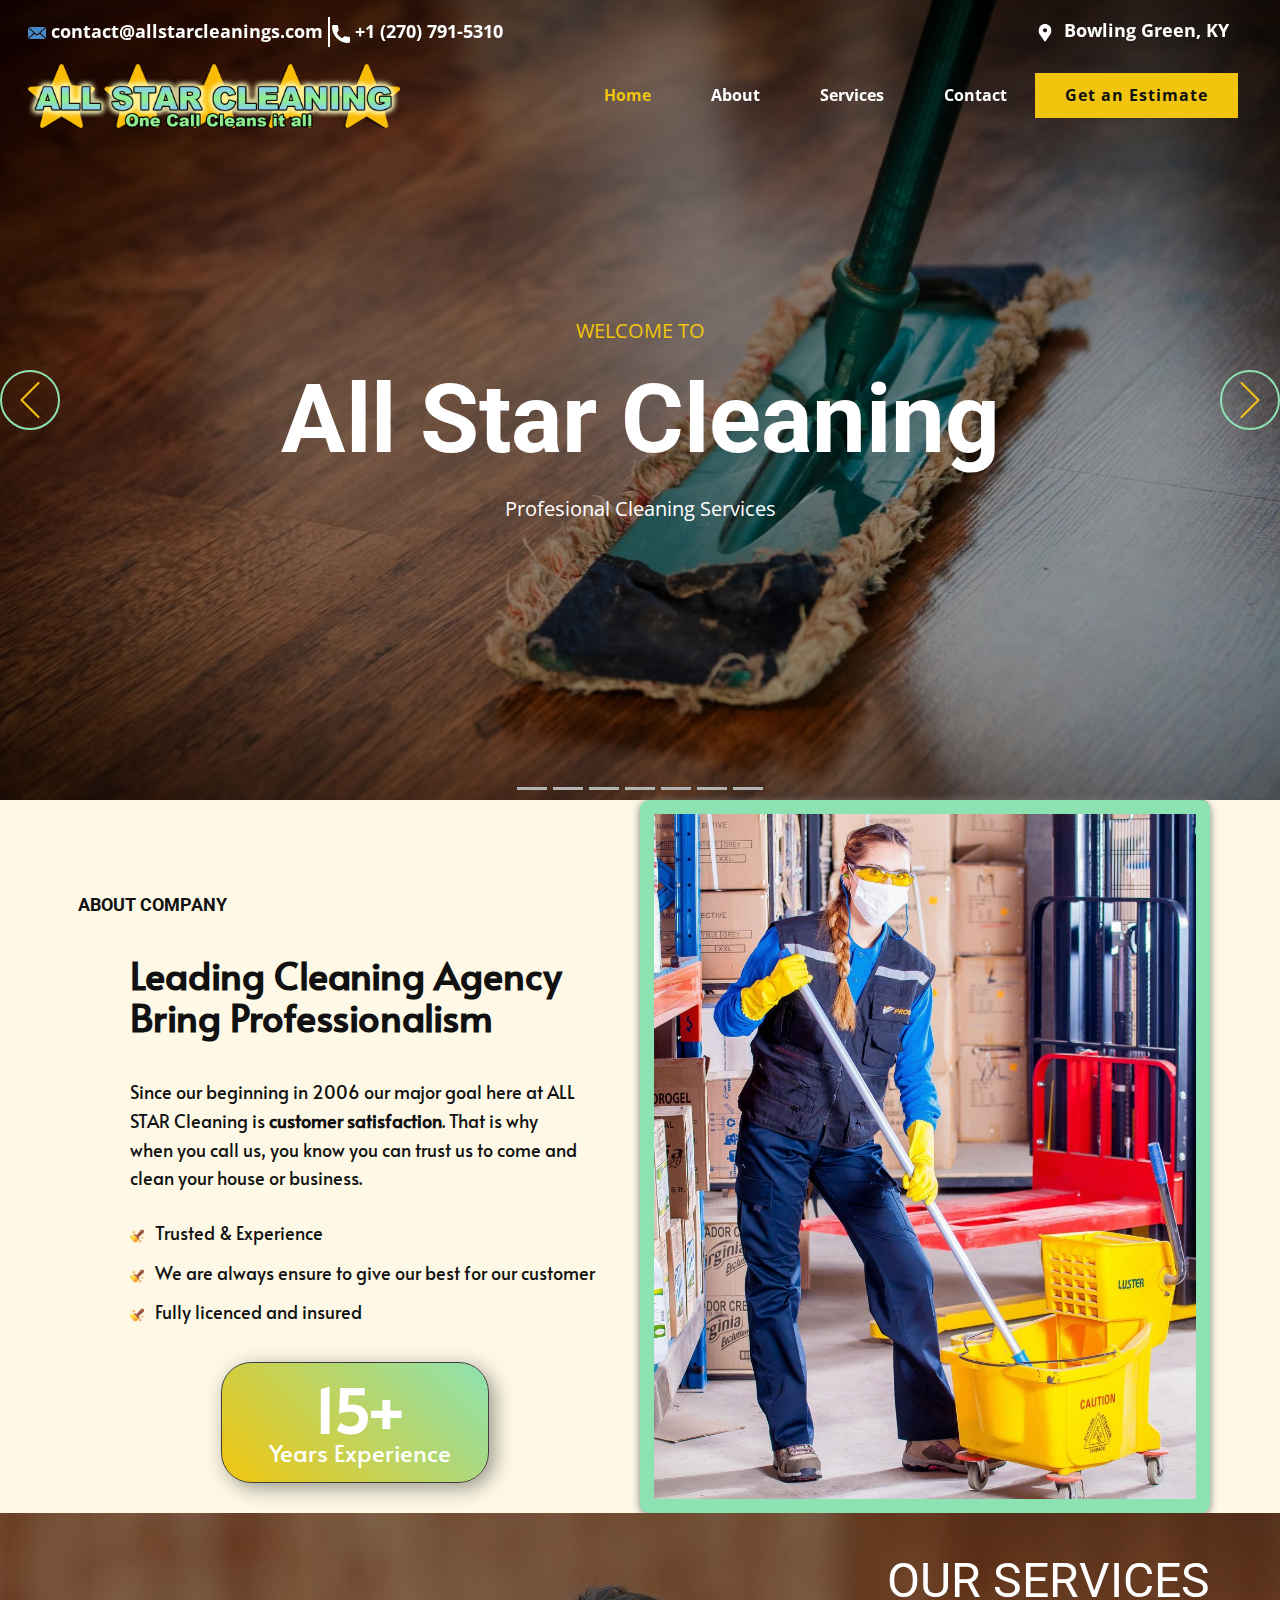
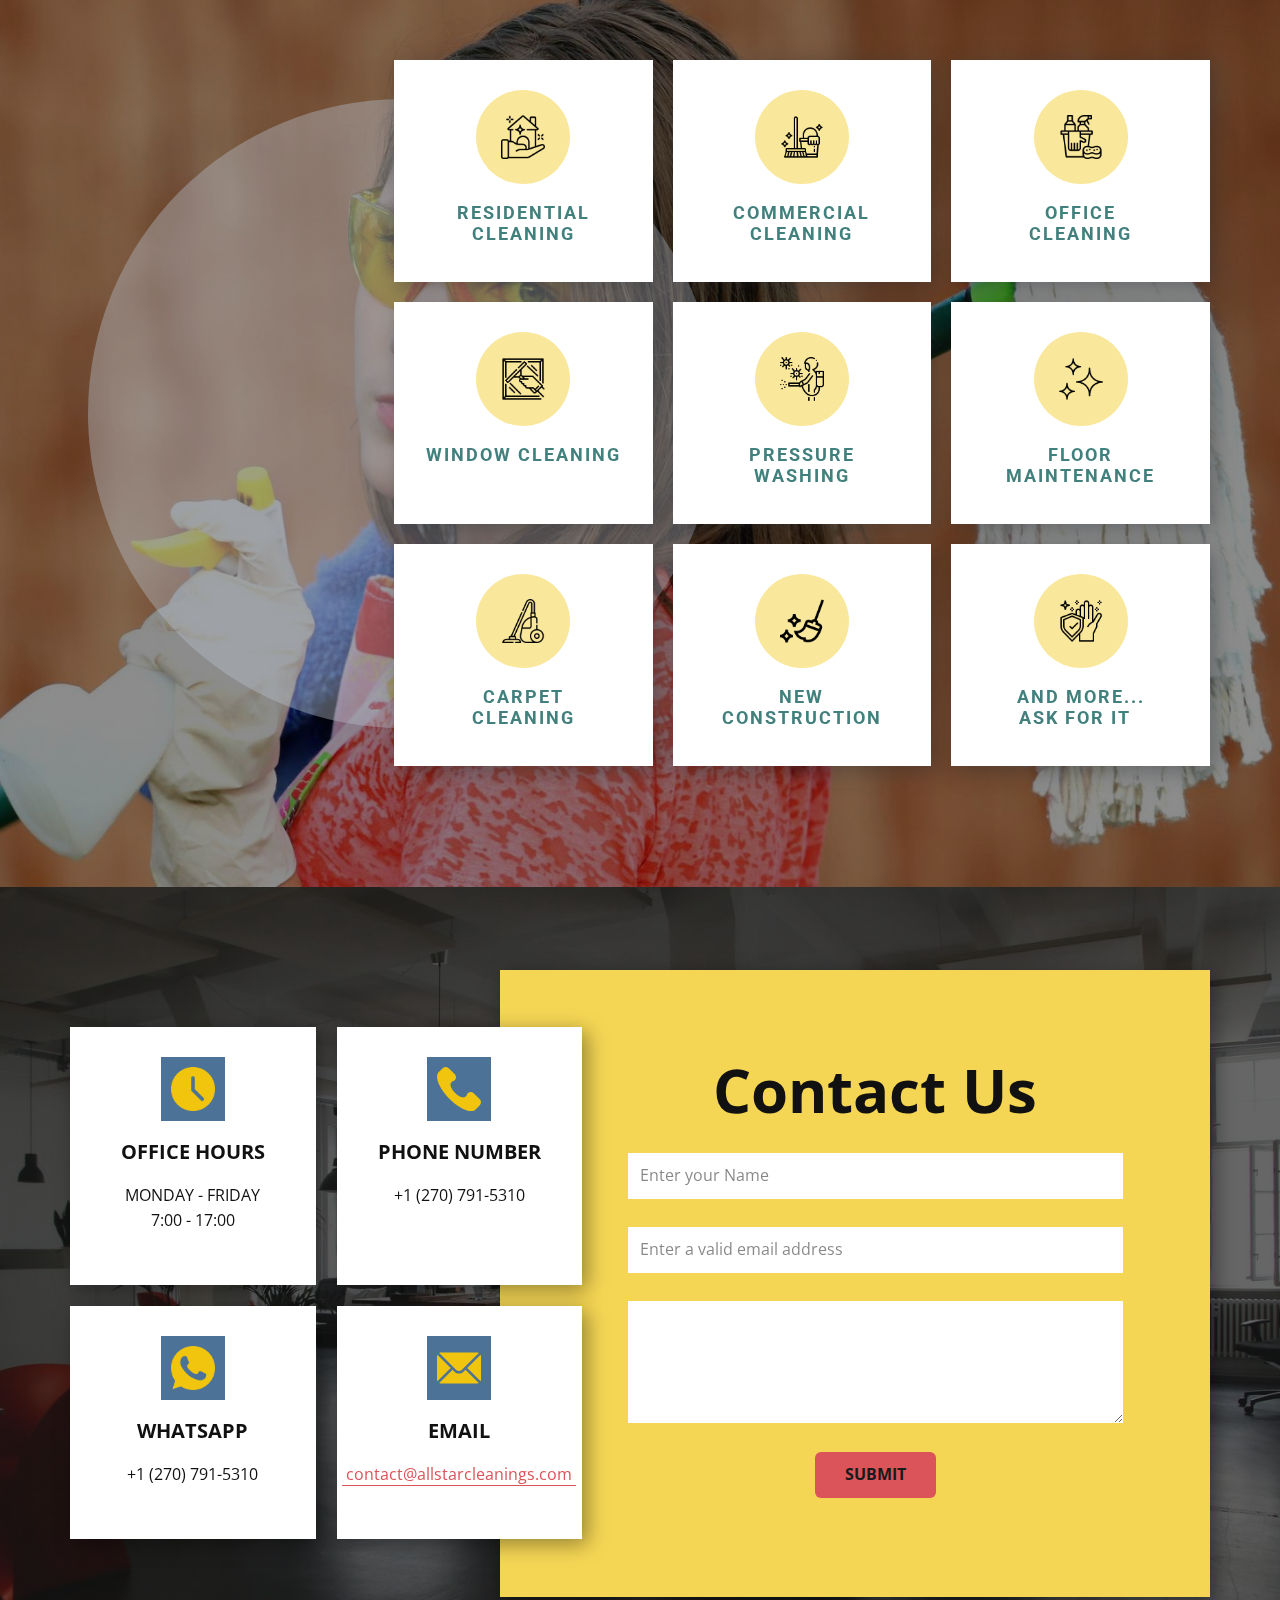
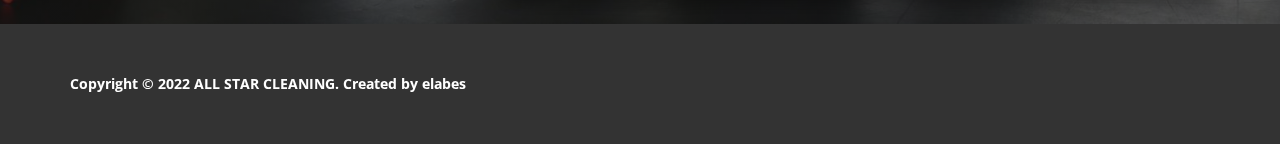
==== commit e98c5b6a: "Add files via upload" ====
--- a/index.html
+++ b/index.html
@@ -11,9 +11,11 @@
 <link rel="stylesheet" href="AllstarCleanings.css" media="screen">
     <script class="u-script" type="text/javascript" src="jquery.js" defer=""></script>
     <script class="u-script" type="text/javascript" src="nicepage.js" defer=""></script>
-    <meta name="generator" content="Nicepage 4.9.5, nicepage.com">
+    <meta name="generator" content="Nicepage 4.10.2, nicepage.com">
     <link id="u-theme-google-font" rel="stylesheet" href="https://fonts.googleapis.com/css?family=Roboto:100,100i,300,300i,400,400i,500,500i,700,700i,900,900i|Open+Sans:300,300i,400,400i,500,500i,600,600i,700,700i,800,800i">
-    <link id="u-page-google-font" rel="stylesheet" href="https://fonts.googleapis.com/css?family=Alata:400">
+    <link id="u-page-google-font" rel="stylesheet" href="https://fonts.googleapis.com/css?family=Open+Sans:300,300i,400,400i,500,500i,600,600i,700,700i,800,800i|Alata:400">
+    
+    
     
     
     
@@ -27,7 +29,7 @@
     <meta property="og:title" content="Home - AllstarCleanings">
     <meta property="og:type" content="website">
   </head>
-  <body data-home-page="AllstarCleanings.html" data-home-page-title="AllstarCleanings" class="u-body u-overlap u-xl-mode"><header class=" u-clearfix u-header u-section-row-container" id="sec-e15d"><div class="u-section-rows">
+  <body data-home-page="AllstarCleanings.html" data-home-page-title="AllstarCleanings" class="u-body u-overlap u-overlap-transparent u-xl-mode"><header class=" u-clearfix u-header u-section-row-container" id="sec-e15d"><div class="u-section-rows">
         <div class="u-hidden-sm u-hidden-xs u-section-row u-section-row-1" id="sec-3625">
           <div class="u-clearfix u-sheet u-sheet-1">
             <p class="u-text u-text-default u-text-1"><span class="u-icon u-text-white u-icon-1"><svg class="u-svg-content" viewBox="0 0 52 52" x="0px" y="0px" style="width: 1em; height: 1em;"><path style="fill:currentColor;" d="M38.853,5.324L38.853,5.324c-7.098-7.098-18.607-7.098-25.706,0h0
@@ -51,11 +53,11 @@
         </div>
         <div class="u-clearfix u-section-row u-sticky u-sticky-a901 u-section-row-2" data-animation-name="" data-animation-duration="0" data-animation-delay="0" data-animation-direction="" id="sec-eaae">
           <div class="u-clearfix u-sheet u-sheet-2">
-            <a href="https://" class="u-image u-logo u-image-1" data-image-width="1024" data-image-height="176" title="logo">
+            <a href="AllstarCleanings.html" data-page-id="36986378" class="u-image u-logo u-image-1" data-image-width="1024" data-image-height="176" title="logo">
               <img src="images/all_star_cleaning.png" class="u-logo-image u-logo-image-1">
             </a>
-            <a href="https://" class="u-border-none u-btn u-button-style u-hidden-md u-hidden-sm u-hidden-xs u-hover-palette-1-dark-1 u-palette-3-base u-btn-3">Get an Estimate</a>
-            <nav class="u-menu u-menu-dropdown u-offcanvas u-menu-1">
+            <a href="AllstarCleanings.html#carousel_4a60" data-page-id="36986378" class="u-border-none u-btn u-button-style u-hidden-md u-hidden-sm u-hidden-xs u-hover-palette-1-dark-1 u-palette-3-base u-btn-3">Get an Estimate</a>
+            <nav class="u-menu u-menu-one-level u-offcanvas u-menu-1">
               <div class="menu-collapse" style="font-size: 1rem; letter-spacing: 0px; font-weight: 700;">
                 <a class="u-button-style u-custom-left-right-menu-spacing u-custom-padding-bottom u-custom-text-active-color u-custom-text-color u-custom-text-hover-color u-custom-top-bottom-menu-spacing u-nav-link u-text-active-palette-1-base u-text-hover-palette-2-base u-text-palette-3-base" href="#" style="font-size: calc(1em + 4px);">
                   <svg class="u-svg-link" viewBox="0 0 24 24"><use xmlns:xlink="http://www.w3.org/1999/xlink" xlink:href="#menu-hamburger"></use></svg>
@@ -65,9 +67,9 @@
               </div>
               <div class="u-custom-menu u-nav-container">
                 <ul class="u-nav u-unstyled u-nav-1"><li class="u-nav-item"><a class="u-button-style u-nav-link u-text-active-palette-3-base u-text-hover-palette-1-base u-text-white" href="AllstarCleanings.html" style="padding: 10px 30px;">Home</a>
-</li><li class="u-nav-item"><a class="u-button-style u-nav-link u-text-active-palette-3-base u-text-hover-palette-1-base u-text-white" href="About.html" style="padding: 10px 30px;">About</a>
-</li><li class="u-nav-item"><a class="u-button-style u-nav-link u-text-active-palette-3-base u-text-hover-palette-1-base u-text-white" style="padding: 10px 30px;">Services</a>
-</li><li class="u-nav-item"><a class="u-button-style u-nav-link u-text-active-palette-3-base u-text-hover-palette-1-base u-text-white" href="Contact.html" style="padding: 10px 30px;">Contact</a>
+</li><li class="u-nav-item"><a class="u-button-style u-nav-link u-text-active-palette-3-base u-text-hover-palette-1-base u-text-white" href="AllstarCleanings.html#sec-9906" data-page-id="36986378" style="padding: 10px 30px;">About</a>
+</li><li class="u-nav-item"><a class="u-button-style u-nav-link u-text-active-palette-3-base u-text-hover-palette-1-base u-text-white" href="AllstarCleanings.html#carousel_ee8c" data-page-id="36986378" style="padding: 10px 30px;">Services</a>
+</li><li class="u-nav-item"><a class="u-button-style u-nav-link u-text-active-palette-3-base u-text-hover-palette-1-base u-text-white" href="AllstarCleanings.html#carousel_4a60" data-page-id="36986378" style="padding: 10px 30px;">Contact</a>
 </li></ul>
               </div>
               <div class="u-custom-menu u-nav-container-collapse">
@@ -75,9 +77,9 @@
                   <div class="u-inner-container-layout u-sidenav-overflow">
                     <div class="u-menu-close"></div>
                     <ul class="u-align-center u-nav u-popupmenu-items u-unstyled u-nav-2"><li class="u-nav-item"><a class="u-button-style u-nav-link" href="AllstarCleanings.html">Home</a>
-</li><li class="u-nav-item"><a class="u-button-style u-nav-link" href="About.html">About</a>
-</li><li class="u-nav-item"><a class="u-button-style u-nav-link">Services</a>
-</li><li class="u-nav-item"><a class="u-button-style u-nav-link" href="Contact.html">Contact</a>
+</li><li class="u-nav-item"><a class="u-button-style u-nav-link" href="AllstarCleanings.html#sec-9906" data-page-id="36986378">About</a>
+</li><li class="u-nav-item"><a class="u-button-style u-nav-link" href="AllstarCleanings.html#carousel_ee8c" data-page-id="36986378">Services</a>
+</li><li class="u-nav-item"><a class="u-button-style u-nav-link" href="AllstarCleanings.html#carousel_4a60" data-page-id="36986378">Contact</a>
 </li></ul>
                   </div>
                 </div>
@@ -107,58 +109,58 @@
       </ol>
       <div class="u-carousel-inner" role="listbox">
         <div class="u-active u-align-center u-carousel-item u-clearfix u-image u-shading u-section-1-1" src="" data-image-width="1600" data-image-height="1067">
+          <div class="u-clearfix u-sheet u-valign-middle-lg u-valign-middle-md u-valign-middle-sm u-valign-middle-xs u-sheet-1">
+            <p class="u-align-center-sm u-align-center-xs u-large-text u-text u-text-palette-3-base u-text-variant u-text-1">WELCOM​E TO</p>
+            <h1 class="u-align-center-xl u-align-center-xs u-text u-text-default u-title u-text-2">All Star Cleaning</h1>
+            <p class="u-align-center-xs u-large-text u-text u-text-variant u-text-3">Profesional Cleaning Services<br>
+            </p>
+          </div>
+        </div>
+        <div class="u-align-center u-carousel-item u-clearfix u-image u-shading u-section-1-2" src="" data-image-width="2988" data-image-height="1994">
           <div class="u-clearfix u-sheet u-valign-middle u-sheet-1">
-            <h1 class="u-text u-text-default u-title u-text-1">Welcome to <span style="font-weight: 700;"></span>All-Star Cleaning
-            </h1>
-            <p class="u-large-text u-text u-text-variant u-text-2">Profesional Cleaning Services<br>
-            </p>
-          </div>
-        </div>
-        <div class="u-align-center u-carousel-item u-clearfix u-image u-shading u-section-1-2" src="" data-image-width="1280" data-image-height="853">
+            <h1 class="u-text u-text-default u-title u-text-1">Residential Cleaning</h1>
+            <a href="#" class="u-btn u-button-style u-palette-2-base u-btn-1">Read More</a>
+          </div>
+        </div>
+        <div class="u-align-center u-carousel-item u-clearfix u-image u-shading u-section-1-3" src="" data-image-width="3635" data-image-height="5452">
+          <div class="u-clearfix u-sheet u-valign-middle u-sheet-1">
+            <h1 class="u-text u-text-default u-title u-text-1">Office Cleaning</h1>
+            <a href="#" class="u-btn u-button-style u-palette-2-base u-btn-1">Read More</a>
+          </div>
+        </div>
+        <div class="u-align-center u-carousel-item u-clearfix u-image u-shading u-section-1-4" src="" data-image-width="6000" data-image-height="3368">
+          <div class="u-clearfix u-sheet u-valign-middle-lg u-valign-middle-xl u-sheet-1">
+            <h1 class="u-text u-text-default u-title u-text-1"> Commercial Cleaning</h1>
+            <a href="#" class="u-btn u-button-style u-palette-2-base u-btn-1">Read More</a>
+          </div>
+        </div>
+        <div class="u-align-center u-carousel-item u-clearfix u-image u-shading u-section-1-5" src="" data-image-width="612" data-image-height="408">
+          <div class="u-clearfix u-sheet u-valign-middle-lg u-valign-middle-md u-valign-middle-sm u-valign-middle-xl u-sheet-1">
+            <h1 class="u-align-center-xs u-text u-text-default-lg u-text-default-md u-text-default-sm u-text-default-xl u-title u-text-1">Floor Maintenance</h1>
+            <a href="#" class="u-btn u-button-style u-palette-2-base u-btn-1">Read More</a>
+          </div>
+        </div>
+        <div class="u-align-center u-carousel-item u-clearfix u-image u-shading u-section-1-6" src="" data-image-width="5472" data-image-height="3648">
+          <div class="u-clearfix u-sheet u-valign-middle u-sheet-1">
+            <h1 class="u-text u-text-default u-title u-text-1">Carpet Cleaning</h1>
+            <a href="#" class="u-btn u-button-style u-palette-2-base u-btn-1">Read More</a>
+          </div>
+        </div>
+        <div class="u-align-center u-carousel-item u-clearfix u-image u-shading u-section-1-7" src="" data-image-width="1280" data-image-height="853">
           <div class="u-clearfix u-sheet u-valign-middle-lg u-valign-middle-xl u-sheet-1">
             <h1 class="u-text u-text-default u-title u-text-1">Window Cleaning</h1>
             <a href="#" class="u-btn u-button-style u-palette-2-base u-btn-1">Read More</a>
           </div>
         </div>
-        <div class="u-align-center u-carousel-item u-clearfix u-image u-shading u-section-1-3" src="" data-image-width="6000" data-image-height="3368">
-          <div class="u-clearfix u-sheet u-valign-middle-lg u-valign-middle-xl u-sheet-1">
-            <h1 class="u-text u-text-default u-title u-text-1"> Commercial Cleaning</h1>
-            <a href="#" class="u-btn u-button-style u-palette-2-base u-btn-1">Read More</a>
-          </div>
-        </div>
-        <div class="u-align-center u-carousel-item u-clearfix u-image u-shading u-section-1-4" src="" data-image-width="2988" data-image-height="1994">
-          <div class="u-clearfix u-sheet u-valign-middle u-sheet-1">
-            <h1 class="u-text u-text-default u-title u-text-1">Residential Cleaning</h1>
-            <a href="#" class="u-btn u-button-style u-palette-2-base u-btn-1">Read More</a>
-          </div>
-        </div>
-        <div class="u-align-center u-carousel-item u-clearfix u-image u-shading u-section-1-5" src="" data-image-width="3635" data-image-height="5452">
-          <div class="u-clearfix u-sheet u-valign-middle u-sheet-1">
-            <h1 class="u-text u-text-default u-title u-text-1">Office Cleaning</h1>
-            <a href="#" class="u-btn u-button-style u-palette-2-base u-btn-1">Read More</a>
-          </div>
-        </div>
-        <div class="u-align-center u-carousel-item u-clearfix u-image u-shading u-section-1-6" src="" data-image-width="612" data-image-height="408">
-          <div class="u-clearfix u-sheet u-valign-middle-lg u-valign-middle-md u-valign-middle-sm u-valign-middle-xl u-sheet-1">
-            <h1 class="u-align-center-xs u-text u-text-default-lg u-text-default-md u-text-default-sm u-text-default-xl u-title u-text-1">Floor Maintenance</h1>
-            <a href="#" class="u-btn u-button-style u-palette-2-base u-btn-1">Read More</a>
-          </div>
-        </div>
-        <div class="u-align-center u-carousel-item u-clearfix u-image u-shading u-section-1-7" src="" data-image-width="5472" data-image-height="3648">
-          <div class="u-clearfix u-sheet u-valign-middle u-sheet-1">
-            <h1 class="u-text u-text-default u-title u-text-1">Carpet Cleaning</h1>
-            <a href="#" class="u-btn u-button-style u-palette-2-base u-btn-1">Read More</a>
-          </div>
-        </div>
       </div>
-      <a class="u-absolute-vcenter u-carousel-control u-carousel-control-prev u-custom-color-1 u-icon-circle u-text-palette-3-base u-block-b638-3" href="#carousel_abb9" role="button" data-u-slide="prev">
+      <a class="u-absolute-vcenter u-border-2 u-border-custom-color-1 u-carousel-control u-carousel-control-prev u-icon-circle u-text-hover-white u-text-palette-3-base u-block-b638-3" href="#carousel_abb9" role="button" data-u-slide="prev">
         <span aria-hidden="true">
           <svg class="u-svg-link" viewBox="0 0 477.175 477.175"><path d="M145.188,238.575l215.5-215.5c5.3-5.3,5.3-13.8,0-19.1s-13.8-5.3-19.1,0l-225.1,225.1c-5.3,5.3-5.3,13.8,0,19.1l225.1,225
                     c2.6,2.6,6.1,4,9.5,4s6.9-1.3,9.5-4c5.3-5.3,5.3-13.8,0-19.1L145.188,238.575z"></path></svg>
         </span>
         <span class="sr-only">Previous</span>
       </a>
-      <a class="u-absolute-vcenter u-carousel-control u-carousel-control-next u-custom-color-1 u-icon-circle u-text-palette-3-base u-block-b638-4" href="#carousel_abb9" role="button" data-u-slide="next">
+      <a class="u-absolute-vcenter u-border-2 u-border-custom-color-1 u-carousel-control u-carousel-control-next u-icon-circle u-text-hover-white u-text-palette-3-base u-block-b638-4" href="#carousel_abb9" role="button" data-u-slide="next">
         <span aria-hidden="true">
           <svg class="u-svg-link" viewBox="0 0 477.175 477.175"><path d="M360.731,229.075l-225.1-225.1c-5.3-5.3-13.8-5.3-19.1,0s-5.3,13.8,0,19.1l215.5,215.5l-215.5,215.5
                     c-5.3,5.3-5.3,13.8,0,19.1c2.6,2.6,6.1,4,9.5,4c3.4,0,6.9-1.3,9.5-4l225.1-225.1C365.931,242.875,365.931,234.275,360.731,229.075z"></path></svg>
@@ -177,7 +179,7 @@
                     <span style="font-weight: 700;">ABOUT COMPANY</span>
                   </h2>
                   <h2 class="u-align-left u-custom-font u-text u-text-2"> Leading Cleaning Agency Bring Professionalism</h2>
-                  <p class="u-align-left u-custom-font u-text u-text-3"> Since our beginning in 2006 there has only been one major goal here at&nbsp;<span style="font-weight: 700;">ALL STAR Cleaning</span>: customer satisfaction. That is why when you call us, you know you can trust us to come and clean your house or business.
+                  <p class="u-align-left u-custom-font u-text u-text-3"> Since our beginning in 2006 our major goal here at&nbsp;<span style="font-weight: 400;">ALL STAR Cleaning is</span>&nbsp;<span style="font-weight: 700;">customer satisfaction</span>. That is why when you call us, you know you can trust us to come and clean your house or business.
                   </p>
                   <ul class="u-align-left u-custom-font u-custom-list u-file-icon u-text u-text-4">
                     <li>
@@ -188,12 +190,12 @@
                     <li>
                       <div class="u-list-icon">
                         <img src="images/937469.png" alt="">
-                      </div> We are always ensure to give our best for our customer.
+                      </div> We are always ensure to give our best for our customer
                     </li>
                     <li>
                       <div class="u-list-icon">
                         <img src="images/937469.png" alt="">
-                      </div> Our mission is to provide quality product.
+                      </div> Fully licenced and insured
                     </li>
                   </ul>
                   <div class="u-align-center u-border-1 u-border-grey-75 u-container-style u-gradient u-group u-radius-30 u-shape-round u-group-1">
@@ -215,11 +217,146 @@
         </div>
       </div>
     </section>
-    
-    
-    <footer class="u-align-center u-clearfix u-footer u-grey-80 u-footer" id="sec-cdf3"><div class="u-clearfix u-sheet u-sheet-1">
-        <p class="u-small-text u-text u-text-variant u-text-1">Creado por elabes</p>
+    <section class="u-clearfix u-image u-shading u-section-3" id="carousel_ee8c" data-image-width="1600" data-image-height="1110">
+      <div class="u-clearfix u-sheet u-sheet-1">
+        <h1 class="u-align-right u-text u-text-1">OUR SERVICES</h1>
+        <div class="u-opacity u-opacity-40 u-palette-5-base u-shape u-shape-circle u-shape-1"></div>
+        <div class="u-list u-list-1">
+          <div class="u-repeater u-repeater-1">
+            <div class="u-align-center u-container-style u-list-item u-repeater-item u-video-cover u-white u-list-item-1">
+              <div class="u-container-layout u-similar-container u-valign-top u-container-layout-1"><span class="u-file-icon u-icon u-icon-circle u-palette-3-light-2 u-icon-1"><img src="images/2797659.png" alt=""></span>
+                <h4 class="u-text u-text-palette-4-dark-2 u-text-2">Residential<br>Cleaning
+                </h4>
+              </div>
+            </div>
+            <div class="u-align-center u-container-style u-list-item u-repeater-item u-video-cover u-white u-list-item-2">
+              <div class="u-container-layout u-similar-container u-valign-top u-container-layout-2"><span class="u-file-icon u-icon u-icon-circle u-palette-3-light-2 u-icon-2"><img src="images/2553566.png" alt=""></span>
+                <h4 class="u-text u-text-palette-4-dark-2 u-text-3">Commercial<br>Cleaning
+                </h4>
+              </div>
+            </div>
+            <div class="u-align-center u-container-style u-list-item u-repeater-item u-video-cover u-white u-list-item-3">
+              <div class="u-container-layout u-similar-container u-valign-top u-container-layout-3"><span class="u-file-icon u-icon u-icon-circle u-palette-3-light-2 u-icon-3"><img src="images/995053.png" alt=""></span>
+                <h4 class="u-text u-text-palette-4-dark-2 u-text-4">Office<br>cleaning
+                </h4>
+              </div>
+            </div>
+            <div class="u-align-center u-container-style u-list-item u-repeater-item u-video-cover u-white u-list-item-4">
+              <div class="u-container-layout u-similar-container u-valign-top u-container-layout-4"><span class="u-file-icon u-icon u-icon-circle u-palette-3-light-2 u-icon-4"><img src="images/3030824.png" alt=""></span>
+                <h4 class="u-text u-text-palette-4-dark-2 u-text-5">window cleaning</h4>
+              </div>
+            </div>
+            <div class="u-align-center u-container-style u-list-item u-repeater-item u-video-cover u-white u-list-item-5">
+              <div class="u-container-layout u-similar-container u-valign-top u-container-layout-5"><span class="u-file-icon u-icon u-icon-circle u-palette-3-light-2 u-icon-5"><img src="images/2877907.png" alt=""></span>
+                <h4 class="u-text u-text-palette-4-dark-2 u-text-6">pressure<br>washing
+                </h4>
+              </div>
+            </div>
+            <div class="u-align-center u-container-style u-list-item u-repeater-item u-video-cover u-white u-list-item-6">
+              <div class="u-container-layout u-similar-container u-valign-top u-container-layout-6"><span class="u-file-icon u-icon u-icon-circle u-palette-3-light-2 u-icon-6"><img src="images/685173.png" alt=""></span>
+                <h4 class="u-text u-text-palette-4-dark-2 u-text-7">floor<br>maintenance 
+                </h4>
+              </div>
+            </div>
+            <div class="u-align-center u-container-style u-list-item u-repeater-item u-video-cover u-white u-list-item-7">
+              <div class="u-container-layout u-similar-container u-valign-top u-container-layout-7"><span class="u-file-icon u-icon u-icon-circle u-palette-3-light-2 u-icon-7"><img src="images/2829961.png" alt=""></span>
+                <h4 class="u-text u-text-palette-4-dark-2 u-text-8">carpet<br>cleaning
+                </h4>
+              </div>
+            </div>
+            <div class="u-align-center u-container-style u-list-item u-repeater-item u-video-cover u-white u-list-item-8">
+              <div class="u-container-layout u-similar-container u-valign-top u-container-layout-8"><span class="u-file-icon u-icon u-icon-circle u-palette-3-light-2 u-icon-8"><img src="images/2780399.png" alt=""></span>
+                <h4 class="u-text u-text-palette-4-dark-2 u-text-9">new construction</h4>
+              </div>
+            </div>
+            <div class="u-align-center u-container-style u-list-item u-repeater-item u-video-cover u-white u-list-item-9">
+              <div class="u-container-layout u-similar-container u-valign-top u-container-layout-9"><span class="u-file-icon u-icon u-icon-circle u-palette-3-light-2 u-icon-9"><img src="images/3027796.png" alt=""></span>
+                <h4 class="u-text u-text-palette-4-dark-2 u-text-10">and more...<br>ask for it&nbsp;&nbsp;
+                </h4>
+              </div>
+            </div>
+          </div>
+        </div>
       </div>
-    </footer>
+    </section>
+    <section class="u-clearfix u-image u-shading u-section-4" id="carousel_4a60" data-image-width="1600" data-image-height="898">
+      <div class="u-clearfix u-sheet u-valign-middle u-sheet-1">
+        <div class="u-align-center u-container-style u-expanded-width-xs u-group u-palette-3-light-1 u-group-1">
+          <div class="u-container-layout u-valign-middle-xl u-valign-middle-xs u-container-layout-1">
+            <h1 class="u-custom-font u-font-open-sans u-text u-text-1">Contact Us</h1>
+            <div class="u-align-left u-expanded-width-lg u-expanded-width-md u-expanded-width-sm u-expanded-width-xs u-form u-form-1">
+              <form action="#" method="POST" class="u-clearfix u-form-spacing-28 u-form-vertical u-inner-form" style="padding: 10px" source="email" name="form">
+                <div class="u-form-group u-form-name u-form-group-1">
+                  <label for="name-5a14" class="u-form-control-hidden u-label" wfd-invisible="true">Name</label>
+                  <input type="text" placeholder="Enter your Name" id="name-5a14" name="name" class="u-input u-input-rectangle u-white" required="">
+                </div>
+                <div class="u-form-email u-form-group u-form-group-2">
+                  <label for="email-5a14" class="u-form-control-hidden u-label" wfd-invisible="true">Email</label>
+                  <input type="email" placeholder="Enter a valid email address" id="email-5a14" name="email" class="u-input u-input-rectangle u-white" required="">
+                </div>
+                <div class="u-form-group u-form-message u-form-group-3">
+                  <label for="message-5a14" class="u-form-control-hidden u-label" wfd-invisible="true"></label>
+                  <textarea placeholder="" rows="4" cols="50" id="message-5a14" name="message" class="u-input u-input-rectangle u-white" required=""></textarea>
+                </div>
+                <div class="u-align-center u-form-group u-form-submit u-form-group-4">
+                  <a href="#" class="u-active-palette-2-light-2 u-border-none u-btn u-btn-round u-btn-submit u-button-style u-hover-palette-2-light-1 u-palette-2-base u-radius-6 u-text-grey-90 u-text-hover-grey-90 u-btn-1">Submit</a>
+                  <input type="submit" value="submit" class="u-form-control-hidden" wfd-invisible="true">
+                </div>
+                <div class="u-form-send-message u-form-send-success" wfd-invisible="true"> Thank you! Your message has been sent. </div>
+                <div class="u-form-send-error u-form-send-message" wfd-invisible="true"> Unable to send your message. Please fix errors then try again. </div>
+                <input type="hidden" value="" name="recaptchaResponse" wfd-invisible="true">
+              </form>
+            </div>
+          </div>
+        </div>
+        <div class="u-expanded-width-md u-expanded-width-sm u-list u-list-1">
+          <div class="u-repeater u-repeater-1">
+            <div class="u-align-center u-container-style u-list-item u-repeater-item u-white u-list-item-1">
+              <div class="u-container-layout u-similar-container u-container-layout-2"><span class="u-file-icon u-icon u-palette-1-dark-1 u-text-palette-3-base u-icon-1"><img src="images/13.png" alt=""></span>
+                <h5 class="u-custom-font u-font-open-sans u-text u-text-2">office hours</h5>
+                <p class="u-text u-text-3">MONDAY - FRIDAY<br>7:00 - 17:00
+                </p>
+              </div>
+            </div>
+            <div class="u-align-center u-container-style u-list-item u-repeater-item u-white u-list-item-2">
+              <div class="u-container-layout u-similar-container u-container-layout-3"><span class="u-icon u-palette-1-dark-1 u-text-palette-3-base u-icon-2"><svg class="u-svg-link" preserveAspectRatio="xMidYMin slice" viewBox="0 0 513.64 513.64" style=""><use xmlns:xlink="http://www.w3.org/1999/xlink" xlink:href="#svg-9786"></use></svg><svg class="u-svg-content" viewBox="0 0 513.64 513.64" x="0px" y="0px" id="svg-9786" style="enable-background:new 0 0 513.64 513.64;"><g><g><path d="M499.66,376.96l-71.68-71.68c-25.6-25.6-69.12-15.359-79.36,17.92c-7.68,23.041-33.28,35.841-56.32,30.72    c-51.2-12.8-120.32-79.36-133.12-133.12c-7.68-23.041,7.68-48.641,30.72-56.32c33.28-10.24,43.52-53.76,17.92-79.36l-71.68-71.68    c-20.48-17.92-51.2-17.92-69.12,0l-48.64,48.64c-48.64,51.2,5.12,186.88,125.44,307.2c120.32,120.32,256,176.641,307.2,125.44    l48.64-48.64C517.581,425.6,517.581,394.88,499.66,376.96z"></path>
+</g>
+</g></svg></span>
+                <h5 class="u-custom-font u-font-open-sans u-text u-text-4">phone number</h5>
+                <p class="u-text u-text-5"> +1 ​(270) 791-5310</p>
+              </div>
+            </div>
+            <div class="u-align-center u-container-style u-list-item u-repeater-item u-white u-list-item-3">
+              <div class="u-container-layout u-similar-container u-container-layout-4"><span class="u-file-icon u-icon u-palette-1-dark-1 u-text-palette-3-base u-icon-3"><img src="images/14.png" alt=""></span>
+                <h5 class="u-custom-font u-font-open-sans u-text u-text-6">whatsapp</h5>
+                <p class="u-text u-text-7"> +1 ​(270) 791-5310</p>
+              </div>
+            </div>
+            <div class="u-align-center u-container-style u-list-item u-repeater-item u-white u-list-item-4">
+              <div class="u-container-layout u-similar-container u-container-layout-5"><span class="u-icon u-palette-1-dark-1 u-text-palette-3-base u-icon-4"><svg class="u-svg-link" preserveAspectRatio="xMidYMin slice" viewBox="0 0 512 512" style=""><use xmlns:xlink="http://www.w3.org/1999/xlink" xlink:href="#svg-9f82"></use></svg><svg class="u-svg-content" viewBox="0 0 512 512" x="0px" y="0px" id="svg-9f82" style="enable-background:new 0 0 512 512;"><g><g><path d="M507.49,101.721L352.211,256L507.49,410.279c2.807-5.867,4.51-12.353,4.51-19.279V121    C512,114.073,510.297,107.588,507.49,101.721z"></path>
+</g>
+</g><g><g><path d="M467,76H45c-6.927,0-13.412,1.703-19.279,4.51l198.463,197.463c17.548,17.548,46.084,17.548,63.632,0L486.279,80.51    C480.412,77.703,473.927,76,467,76z"></path>
+</g>
+</g><g><g><path d="M4.51,101.721C1.703,107.588,0,114.073,0,121v270c0,6.927,1.703,13.413,4.51,19.279L159.789,256L4.51,101.721z"></path>
+</g>
+</g><g><g><path d="M331,277.211l-21.973,21.973c-29.239,29.239-76.816,29.239-106.055,0L181,277.211L25.721,431.49    C31.588,434.297,38.073,436,45,436h422c6.927,0,13.412-1.703,19.279-4.51L331,277.211z"></path>
+</g>
+</g></svg></span>
+                <h5 class="u-custom-font u-font-open-sans u-text u-text-8">Email</h5>
+                <p class="u-text u-text-9">
+                  <a href="mailto:hello@theme.com" class="u-active-none u-border-1 u-border-palette-2-base u-btn u-button-link u-button-style u-hover-none u-none u-text-palette-2-base u-btn-2">&nbsp;contact@allstarcleanings.com&nbsp;</a>
+                </p>
+              </div>
+            </div>
+          </div>
+        </div>
+      </div>
+    </section>
+    
+    
+    <footer class="u-align-center u-clearfix u-footer u-grey-80 u-footer" id="sec-cdf3"><div class="u-clearfix u-sheet u-valign-middle u-sheet-1">
+        <p class="u-align-left u-small-text u-text u-text-variant u-text-1">Copyright © 2022 ALL STAR CLEANING. Created by elabes</p>
+      </div></footer>
+
   </body>
 </html>--- a/nicepage.css
+++ b/nicepage.css
@@ -2073,7 +2073,6 @@
 .u-spacing-100.u-countdown-wrapper > div:not(.u-hidden) + div {
   margin-left: 50px;
 }
-.u-spacing-100.u-icon,
 .u-spacing-100.u-search-icon,
 .u-spacing-100.u-gallery-nav,
 .u-spacing-100.u-carousel-control {
@@ -2102,7 +2101,6 @@
 .u-spacing-99.u-countdown-wrapper > div:not(.u-hidden) + div {
   margin-left: 49.5px;
 }
-.u-spacing-99.u-icon,
 .u-spacing-99.u-search-icon,
 .u-spacing-99.u-gallery-nav,
 .u-spacing-99.u-carousel-control {
@@ -2131,7 +2129,6 @@
 .u-spacing-98.u-countdown-wrapper > div:not(.u-hidden) + div {
   margin-left: 49px;
 }
-.u-spacing-98.u-icon,
 .u-spacing-98.u-search-icon,
 .u-spacing-98.u-gallery-nav,
 .u-spacing-98.u-carousel-control {
@@ -2160,7 +2157,6 @@
 .u-spacing-97.u-countdown-wrapper > div:not(.u-hidden) + div {
   margin-left: 48.5px;
 }
-.u-spacing-97.u-icon,
 .u-spacing-97.u-search-icon,
 .u-spacing-97.u-gallery-nav,
 .u-spacing-97.u-carousel-control {
@@ -2189,7 +2185,6 @@
 .u-spacing-96.u-countdown-wrapper > div:not(.u-hidden) + div {
   margin-left: 48px;
 }
-.u-spacing-96.u-icon,
 .u-spacing-96.u-search-icon,
 .u-spacing-96.u-gallery-nav,
 .u-spacing-96.u-carousel-control {
@@ -2218,7 +2213,6 @@
 .u-spacing-95.u-countdown-wrapper > div:not(.u-hidden) + div {
   margin-left: 47.5px;
 }
-.u-spacing-95.u-icon,
 .u-spacing-95.u-search-icon,
 .u-spacing-95.u-gallery-nav,
 .u-spacing-95.u-carousel-control {
@@ -2247,7 +2241,6 @@
 .u-spacing-94.u-countdown-wrapper > div:not(.u-hidden) + div {
   margin-left: 47px;
 }
-.u-spacing-94.u-icon,
 .u-spacing-94.u-search-icon,
 .u-spacing-94.u-gallery-nav,
 .u-spacing-94.u-carousel-control {
@@ -2276,7 +2269,6 @@
 .u-spacing-93.u-countdown-wrapper > div:not(.u-hidden) + div {
   margin-left: 46.5px;
 }
-.u-spacing-93.u-icon,
 .u-spacing-93.u-search-icon,
 .u-spacing-93.u-gallery-nav,
 .u-spacing-93.u-carousel-control {
@@ -2305,7 +2297,6 @@
 .u-spacing-92.u-countdown-wrapper > div:not(.u-hidden) + div {
   margin-left: 46px;
 }
-.u-spacing-92.u-icon,
 .u-spacing-92.u-search-icon,
 .u-spacing-92.u-gallery-nav,
 .u-spacing-92.u-carousel-control {
@@ -2334,7 +2325,6 @@
 .u-spacing-91.u-countdown-wrapper > div:not(.u-hidden) + div {
   margin-left: 45.5px;
 }
-.u-spacing-91.u-icon,
 .u-spacing-91.u-search-icon,
 .u-spacing-91.u-gallery-nav,
 .u-spacing-91.u-carousel-control {
@@ -2363,7 +2353,6 @@
 .u-spacing-90.u-countdown-wrapper > div:not(.u-hidden) + div {
   margin-left: 45px;
 }
-.u-spacing-90.u-icon,
 .u-spacing-90.u-search-icon,
 .u-spacing-90.u-gallery-nav,
 .u-spacing-90.u-carousel-control {
@@ -2392,7 +2381,6 @@
 .u-spacing-89.u-countdown-wrapper > div:not(.u-hidden) + div {
   margin-left: 44.5px;
 }
-.u-spacing-89.u-icon,
 .u-spacing-89.u-search-icon,
 .u-spacing-89.u-gallery-nav,
 .u-spacing-89.u-carousel-control {
@@ -2421,7 +2409,6 @@
 .u-spacing-88.u-countdown-wrapper > div:not(.u-hidden) + div {
   margin-left: 44px;
 }
-.u-spacing-88.u-icon,
 .u-spacing-88.u-search-icon,
 .u-spacing-88.u-gallery-nav,
 .u-spacing-88.u-carousel-control {
@@ -2450,7 +2437,6 @@
 .u-spacing-87.u-countdown-wrapper > div:not(.u-hidden) + div {
   margin-left: 43.5px;
 }
-.u-spacing-87.u-icon,
 .u-spacing-87.u-search-icon,
 .u-spacing-87.u-gallery-nav,
 .u-spacing-87.u-carousel-control {
@@ -2479,7 +2465,6 @@
 .u-spacing-86.u-countdown-wrapper > div:not(.u-hidden) + div {
   margin-left: 43px;
 }
-.u-spacing-86.u-icon,
 .u-spacing-86.u-search-icon,
 .u-spacing-86.u-gallery-nav,
 .u-spacing-86.u-carousel-control {
@@ -2508,7 +2493,6 @@
 .u-spacing-85.u-countdown-wrapper > div:not(.u-hidden) + div {
   margin-left: 42.5px;
 }
-.u-spacing-85.u-icon,
 .u-spacing-85.u-search-icon,
 .u-spacing-85.u-gallery-nav,
 .u-spacing-85.u-carousel-control {
@@ -2537,7 +2521,6 @@
 .u-spacing-84.u-countdown-wrapper > div:not(.u-hidden) + div {
   margin-left: 42px;
 }
-.u-spacing-84.u-icon,
 .u-spacing-84.u-search-icon,
 .u-spacing-84.u-gallery-nav,
 .u-spacing-84.u-carousel-control {
@@ -2566,7 +2549,6 @@
 .u-spacing-83.u-countdown-wrapper > div:not(.u-hidden) + div {
   margin-left: 41.5px;
 }
-.u-spacing-83.u-icon,
 .u-spacing-83.u-search-icon,
 .u-spacing-83.u-gallery-nav,
 .u-spacing-83.u-carousel-control {
@@ -2595,7 +2577,6 @@
 .u-spacing-82.u-countdown-wrapper > div:not(.u-hidden) + div {
   margin-left: 41px;
 }
-.u-spacing-82.u-icon,
 .u-spacing-82.u-search-icon,
 .u-spacing-82.u-gallery-nav,
 .u-spacing-82.u-carousel-control {
@@ -2624,7 +2605,6 @@
 .u-spacing-81.u-countdown-wrapper > div:not(.u-hidden) + div {
   margin-left: 40.5px;
 }
-.u-spacing-81.u-icon,
 .u-spacing-81.u-search-icon,
 .u-spacing-81.u-gallery-nav,
 .u-spacing-81.u-carousel-control {
@@ -2653,7 +2633,6 @@
 .u-spacing-80.u-countdown-wrapper > div:not(.u-hidden) + div {
   margin-left: 40px;
 }
-.u-spacing-80.u-icon,
 .u-spacing-80.u-search-icon,
 .u-spacing-80.u-gallery-nav,
 .u-spacing-80.u-carousel-control {
@@ -2682,7 +2661,6 @@
 .u-spacing-79.u-countdown-wrapper > div:not(.u-hidden) + div {
   margin-left: 39.5px;
 }
-.u-spacing-79.u-icon,
 .u-spacing-79.u-search-icon,
 .u-spacing-79.u-gallery-nav,
 .u-spacing-79.u-carousel-control {
@@ -2711,7 +2689,6 @@
 .u-spacing-78.u-countdown-wrapper > div:not(.u-hidden) + div {
   margin-left: 39px;
 }
-.u-spacing-78.u-icon,
 .u-spacing-78.u-search-icon,
 .u-spacing-78.u-gallery-nav,
 .u-spacing-78.u-carousel-control {
@@ -2740,7 +2717,6 @@
 .u-spacing-77.u-countdown-wrapper > div:not(.u-hidden) + div {
   margin-left: 38.5px;
 }
-.u-spacing-77.u-icon,
 .u-spacing-77.u-search-icon,
 .u-spacing-77.u-gallery-nav,
 .u-spacing-77.u-carousel-control {
@@ -2769,7 +2745,6 @@
 .u-spacing-76.u-countdown-wrapper > div:not(.u-hidden) + div {
   margin-left: 38px;
 }
-.u-spacing-76.u-icon,
 .u-spacing-76.u-search-icon,
 .u-spacing-76.u-gallery-nav,
 .u-spacing-76.u-carousel-control {
@@ -2798,7 +2773,6 @@
 .u-spacing-75.u-countdown-wrapper > div:not(.u-hidden) + div {
   margin-left: 37.5px;
 }
-.u-spacing-75.u-icon,
 .u-spacing-75.u-search-icon,
 .u-spacing-75.u-gallery-nav,
 .u-spacing-75.u-carousel-control {
@@ -2827,7 +2801,6 @@
 .u-spacing-74.u-countdown-wrapper > div:not(.u-hidden) + div {
   margin-left: 37px;
 }
-.u-spacing-74.u-icon,
 .u-spacing-74.u-search-icon,
 .u-spacing-74.u-gallery-nav,
 .u-spacing-74.u-carousel-control {
@@ -2856,7 +2829,6 @@
 .u-spacing-73.u-countdown-wrapper > div:not(.u-hidden) + div {
   margin-left: 36.5px;
 }
-.u-spacing-73.u-icon,
 .u-spacing-73.u-search-icon,
 .u-spacing-73.u-gallery-nav,
 .u-spacing-73.u-carousel-control {
@@ -2885,7 +2857,6 @@
 .u-spacing-72.u-countdown-wrapper > div:not(.u-hidden) + div {
   margin-left: 36px;
 }
-.u-spacing-72.u-icon,
 .u-spacing-72.u-search-icon,
 .u-spacing-72.u-gallery-nav,
 .u-spacing-72.u-carousel-control {
@@ -2914,7 +2885,6 @@
 .u-spacing-71.u-countdown-wrapper > div:not(.u-hidden) + div {
   margin-left: 35.5px;
 }
-.u-spacing-71.u-icon,
 .u-spacing-71.u-search-icon,
 .u-spacing-71.u-gallery-nav,
 .u-spacing-71.u-carousel-control {
@@ -2943,7 +2913,6 @@
 .u-spacing-70.u-countdown-wrapper > div:not(.u-hidden) + div {
   margin-left: 35px;
 }
-.u-spacing-70.u-icon,
 .u-spacing-70.u-search-icon,
 .u-spacing-70.u-gallery-nav,
 .u-spacing-70.u-carousel-control {
@@ -2972,7 +2941,6 @@
 .u-spacing-69.u-countdown-wrapper > div:not(.u-hidden) + div {
   margin-left: 34.5px;
 }
-.u-spacing-69.u-icon,
 .u-spacing-69.u-search-icon,
 .u-spacing-69.u-gallery-nav,
 .u-spacing-69.u-carousel-control {
@@ -3001,7 +2969,6 @@
 .u-spacing-68.u-countdown-wrapper > div:not(.u-hidden) + div {
   margin-left: 34px;
 }
-.u-spacing-68.u-icon,
 .u-spacing-68.u-search-icon,
 .u-spacing-68.u-gallery-nav,
 .u-spacing-68.u-carousel-control {
@@ -3030,7 +2997,6 @@
 .u-spacing-67.u-countdown-wrapper > div:not(.u-hidden) + div {
   margin-left: 33.5px;
 }
-.u-spacing-67.u-icon,
 .u-spacing-67.u-search-icon,
 .u-spacing-67.u-gallery-nav,
 .u-spacing-67.u-carousel-control {
@@ -3059,7 +3025,6 @@
 .u-spacing-66.u-countdown-wrapper > div:not(.u-hidden) + div {
   margin-left: 33px;
 }
-.u-spacing-66.u-icon,
 .u-spacing-66.u-search-icon,
 .u-spacing-66.u-gallery-nav,
 .u-spacing-66.u-carousel-control {
@@ -3088,7 +3053,6 @@
 .u-spacing-65.u-countdown-wrapper > div:not(.u-hidden) + div {
   margin-left: 32.5px;
 }
-.u-spacing-65.u-icon,
 .u-spacing-65.u-search-icon,
 .u-spacing-65.u-gallery-nav,
 .u-spacing-65.u-carousel-control {
@@ -3117,7 +3081,6 @@
 .u-spacing-64.u-countdown-wrapper > div:not(.u-hidden) + div {
   margin-left: 32px;
 }
-.u-spacing-64.u-icon,
 .u-spacing-64.u-search-icon,
 .u-spacing-64.u-gallery-nav,
 .u-spacing-64.u-carousel-control {
@@ -3146,7 +3109,6 @@
 .u-spacing-63.u-countdown-wrapper > div:not(.u-hidden) + div {
   margin-left: 31.5px;
 }
-.u-spacing-63.u-icon,
 .u-spacing-63.u-search-icon,
 .u-spacing-63.u-gallery-nav,
 .u-spacing-63.u-carousel-control {
@@ -3175,7 +3137,6 @@
 .u-spacing-62.u-countdown-wrapper > div:not(.u-hidden) + div {
   margin-left: 31px;
 }
-.u-spacing-62.u-icon,
 .u-spacing-62.u-search-icon,
 .u-spacing-62.u-gallery-nav,
 .u-spacing-62.u-carousel-control {
@@ -3204,7 +3165,6 @@
 .u-spacing-61.u-countdown-wrapper > div:not(.u-hidden) + div {
   margin-left: 30.5px;
 }
-.u-spacing-61.u-icon,
 .u-spacing-61.u-search-icon,
 .u-spacing-61.u-gallery-nav,
 .u-spacing-61.u-carousel-control {
@@ -3233,7 +3193,6 @@
 .u-spacing-60.u-countdown-wrapper > div:not(.u-hidden) + div {
   margin-left: 30px;
 }
-.u-spacing-60.u-icon,
 .u-spacing-60.u-search-icon,
 .u-spacing-60.u-gallery-nav,
 .u-spacing-60.u-carousel-control {
@@ -3262,7 +3221,6 @@
 .u-spacing-59.u-countdown-wrapper > div:not(.u-hidden) + div {
   margin-left: 29.5px;
 }
-.u-spacing-59.u-icon,
 .u-spacing-59.u-search-icon,
 .u-spacing-59.u-gallery-nav,
 .u-spacing-59.u-carousel-control {
@@ -3291,7 +3249,6 @@
 .u-spacing-58.u-countdown-wrapper > div:not(.u-hidden) + div {
   margin-left: 29px;
 }
-.u-spacing-58.u-icon,
 .u-spacing-58.u-search-icon,
 .u-spacing-58.u-gallery-nav,
 .u-spacing-58.u-carousel-control {
@@ -3320,7 +3277,6 @@
 .u-spacing-57.u-countdown-wrapper > div:not(.u-hidden) + div {
   margin-left: 28.5px;
 }
-.u-spacing-57.u-icon,
 .u-spacing-57.u-search-icon,
 .u-spacing-57.u-gallery-nav,
 .u-spacing-57.u-carousel-control {
@@ -3349,7 +3305,6 @@
 .u-spacing-56.u-countdown-wrapper > div:not(.u-hidden) + div {
   margin-left: 28px;
 }
-.u-spacing-56.u-icon,
 .u-spacing-56.u-search-icon,
 .u-spacing-56.u-gallery-nav,
 .u-spacing-56.u-carousel-control {
@@ -3378,7 +3333,6 @@
 .u-spacing-55.u-countdown-wrapper > div:not(.u-hidden) + div {
   margin-left: 27.5px;
 }
-.u-spacing-55.u-icon,
 .u-spacing-55.u-search-icon,
 .u-spacing-55.u-gallery-nav,
 .u-spacing-55.u-carousel-control {
@@ -3407,7 +3361,6 @@
 .u-spacing-54.u-countdown-wrapper > div:not(.u-hidden) + div {
   margin-left: 27px;
 }
-.u-spacing-54.u-icon,
 .u-spacing-54.u-search-icon,
 .u-spacing-54.u-gallery-nav,
 .u-spacing-54.u-carousel-control {
@@ -3436,7 +3389,6 @@
 .u-spacing-53.u-countdown-wrapper > div:not(.u-hidden) + div {
   margin-left: 26.5px;
 }
-.u-spacing-53.u-icon,
 .u-spacing-53.u-search-icon,
 .u-spacing-53.u-gallery-nav,
 .u-spacing-53.u-carousel-control {
@@ -3465,7 +3417,6 @@
 .u-spacing-52.u-countdown-wrapper > div:not(.u-hidden) + div {
   margin-left: 26px;
 }
-.u-spacing-52.u-icon,
 .u-spacing-52.u-search-icon,
 .u-spacing-52.u-gallery-nav,
 .u-spacing-52.u-carousel-control {
@@ -3494,7 +3445,6 @@
 .u-spacing-51.u-countdown-wrapper > div:not(.u-hidden) + div {
   margin-left: 25.5px;
 }
-.u-spacing-51.u-icon,
 .u-spacing-51.u-search-icon,
 .u-spacing-51.u-gallery-nav,
 .u-spacing-51.u-carousel-control {
@@ -3523,7 +3473,6 @@
 .u-spacing-50.u-countdown-wrapper > div:not(.u-hidden) + div {
   margin-left: 25px;
 }
-.u-spacing-50.u-icon,
 .u-spacing-50.u-search-icon,
 .u-spacing-50.u-gallery-nav,
 .u-spacing-50.u-carousel-control {
@@ -3552,7 +3501,6 @@
 .u-spacing-49.u-countdown-wrapper > div:not(.u-hidden) + div {
   margin-left: 24.5px;
 }
-.u-spacing-49.u-icon,
 .u-spacing-49.u-search-icon,
 .u-spacing-49.u-gallery-nav,
 .u-spacing-49.u-carousel-control {
@@ -3581,7 +3529,6 @@
 .u-spacing-48.u-countdown-wrapper > div:not(.u-hidden) + div {
   margin-left: 24px;
 }
-.u-spacing-48.u-icon,
 .u-spacing-48.u-search-icon,
 .u-spacing-48.u-gallery-nav,
 .u-spacing-48.u-carousel-control {
@@ -3610,7 +3557,6 @@
 .u-spacing-47.u-countdown-wrapper > div:not(.u-hidden) + div {
   margin-left: 23.5px;
 }
-.u-spacing-47.u-icon,
 .u-spacing-47.u-search-icon,
 .u-spacing-47.u-gallery-nav,
 .u-spacing-47.u-carousel-control {
@@ -3639,7 +3585,6 @@
 .u-spacing-46.u-countdown-wrapper > div:not(.u-hidden) + div {
   margin-left: 23px;
 }
-.u-spacing-46.u-icon,
 .u-spacing-46.u-search-icon,
 .u-spacing-46.u-gallery-nav,
 .u-spacing-46.u-carousel-control {
@@ -3668,7 +3613,6 @@
 .u-spacing-45.u-countdown-wrapper > div:not(.u-hidden) + div {
   margin-left: 22.5px;
 }
-.u-spacing-45.u-icon,
 .u-spacing-45.u-search-icon,
 .u-spacing-45.u-gallery-nav,
 .u-spacing-45.u-carousel-control {
@@ -3697,7 +3641,6 @@
 .u-spacing-44.u-countdown-wrapper > div:not(.u-hidden) + div {
   margin-left: 22px;
 }
-.u-spacing-44.u-icon,
 .u-spacing-44.u-search-icon,
 .u-spacing-44.u-gallery-nav,
 .u-spacing-44.u-carousel-control {
@@ -3726,7 +3669,6 @@
 .u-spacing-43.u-countdown-wrapper > div:not(.u-hidden) + div {
   margin-left: 21.5px;
 }
-.u-spacing-43.u-icon,
 .u-spacing-43.u-search-icon,
 .u-spacing-43.u-gallery-nav,
 .u-spacing-43.u-carousel-control {
@@ -3755,7 +3697,6 @@
 .u-spacing-42.u-countdown-wrapper > div:not(.u-hidden) + div {
   margin-left: 21px;
 }
-.u-spacing-42.u-icon,
 .u-spacing-42.u-search-icon,
 .u-spacing-42.u-gallery-nav,
 .u-spacing-42.u-carousel-control {
@@ -3784,7 +3725,6 @@
 .u-spacing-41.u-countdown-wrapper > div:not(.u-hidden) + div {
   margin-left: 20.5px;
 }
-.u-spacing-41.u-icon,
 .u-spacing-41.u-search-icon,
 .u-spacing-41.u-gallery-nav,
 .u-spacing-41.u-carousel-control {
@@ -3813,7 +3753,6 @@
 .u-spacing-40.u-countdown-wrapper > div:not(.u-hidden) + div {
   margin-left: 20px;
 }
-.u-spacing-40.u-icon,
 .u-spacing-40.u-search-icon,
 .u-spacing-40.u-gallery-nav,
 .u-spacing-40.u-carousel-control {
@@ -3842,7 +3781,6 @@
 .u-spacing-39.u-countdown-wrapper > div:not(.u-hidden) + div {
   margin-left: 19.5px;
 }
-.u-spacing-39.u-icon,
 .u-spacing-39.u-search-icon,
 .u-spacing-39.u-gallery-nav,
 .u-spacing-39.u-carousel-control {
@@ -3871,7 +3809,6 @@
 .u-spacing-38.u-countdown-wrapper > div:not(.u-hidden) + div {
   margin-left: 19px;
 }
-.u-spacing-38.u-icon,
 .u-spacing-38.u-search-icon,
 .u-spacing-38.u-gallery-nav,
 .u-spacing-38.u-carousel-control {
@@ -3900,7 +3837,6 @@
 .u-spacing-37.u-countdown-wrapper > div:not(.u-hidden) + div {
   margin-left: 18.5px;
 }
-.u-spacing-37.u-icon,
 .u-spacing-37.u-search-icon,
 .u-spacing-37.u-gallery-nav,
 .u-spacing-37.u-carousel-control {
@@ -3929,7 +3865,6 @@
 .u-spacing-36.u-countdown-wrapper > div:not(.u-hidden) + div {
   margin-left: 18px;
 }
-.u-spacing-36.u-icon,
 .u-spacing-36.u-search-icon,
 .u-spacing-36.u-gallery-nav,
 .u-spacing-36.u-carousel-control {
@@ -3958,7 +3893,6 @@
 .u-spacing-35.u-countdown-wrapper > div:not(.u-hidden) + div {
   margin-left: 17.5px;
 }
-.u-spacing-35.u-icon,
 .u-spacing-35.u-search-icon,
 .u-spacing-35.u-gallery-nav,
 .u-spacing-35.u-carousel-control {
@@ -3987,7 +3921,6 @@
 .u-spacing-34.u-countdown-wrapper > div:not(.u-hidden) + div {
   margin-left: 17px;
 }
-.u-spacing-34.u-icon,
 .u-spacing-34.u-search-icon,
 .u-spacing-34.u-gallery-nav,
 .u-spacing-34.u-carousel-control {
@@ -4016,7 +3949,6 @@
 .u-spacing-33.u-countdown-wrapper > div:not(.u-hidden) + div {
   margin-left: 16.5px;
 }
-.u-spacing-33.u-icon,
 .u-spacing-33.u-search-icon,
 .u-spacing-33.u-gallery-nav,
 .u-spacing-33.u-carousel-control {
@@ -4045,7 +3977,6 @@
 .u-spacing-32.u-countdown-wrapper > div:not(.u-hidden) + div {
   margin-left: 16px;
 }
-.u-spacing-32.u-icon,
 .u-spacing-32.u-search-icon,
 .u-spacing-32.u-gallery-nav,
 .u-spacing-32.u-carousel-control {
@@ -4074,7 +4005,6 @@
 .u-spacing-31.u-countdown-wrapper > div:not(.u-hidden) + div {
   margin-left: 15.5px;
 }
-.u-spacing-31.u-icon,
 .u-spacing-31.u-search-icon,
 .u-spacing-31.u-gallery-nav,
 .u-spacing-31.u-carousel-control {
@@ -4103,7 +4033,6 @@
 .u-spacing-30.u-countdown-wrapper > div:not(.u-hidden) + div {
   margin-left: 15px;
 }
-.u-spacing-30.u-icon,
 .u-spacing-30.u-search-icon,
 .u-spacing-30.u-gallery-nav,
 .u-spacing-30.u-carousel-control {
@@ -4132,7 +4061,6 @@
 .u-spacing-29.u-countdown-wrapper > div:not(.u-hidden) + div {
   margin-left: 14.5px;
 }
-.u-spacing-29.u-icon,
 .u-spacing-29.u-search-icon,
 .u-spacing-29.u-gallery-nav,
 .u-spacing-29.u-carousel-control {
@@ -4161,7 +4089,6 @@
 .u-spacing-28.u-countdown-wrapper > div:not(.u-hidden) + div {
   margin-left: 14px;
 }
-.u-spacing-28.u-icon,
 .u-spacing-28.u-search-icon,
 .u-spacing-28.u-gallery-nav,
 .u-spacing-28.u-carousel-control {
@@ -4190,7 +4117,6 @@
 .u-spacing-27.u-countdown-wrapper > div:not(.u-hidden) + div {
   margin-left: 13.5px;
 }
-.u-spacing-27.u-icon,
 .u-spacing-27.u-search-icon,
 .u-spacing-27.u-gallery-nav,
 .u-spacing-27.u-carousel-control {
@@ -4219,7 +4145,6 @@
 .u-spacing-26.u-countdown-wrapper > div:not(.u-hidden) + div {
   margin-left: 13px;
 }
-.u-spacing-26.u-icon,
 .u-spacing-26.u-search-icon,
 .u-spacing-26.u-gallery-nav,
 .u-spacing-26.u-carousel-control {
@@ -4248,7 +4173,6 @@
 .u-spacing-25.u-countdown-wrapper > div:not(.u-hidden) + div {
   margin-left: 12.5px;
 }
-.u-spacing-25.u-icon,
 .u-spacing-25.u-search-icon,
 .u-spacing-25.u-gallery-nav,
 .u-spacing-25.u-carousel-control {
@@ -4277,7 +4201,6 @@
 .u-spacing-24.u-countdown-wrapper > div:not(.u-hidden) + div {
   margin-left: 12px;
 }
-.u-spacing-24.u-icon,
 .u-spacing-24.u-search-icon,
 .u-spacing-24.u-gallery-nav,
 .u-spacing-24.u-carousel-control {
@@ -4306,7 +4229,6 @@
 .u-spacing-23.u-countdown-wrapper > div:not(.u-hidden) + div {
   margin-left: 11.5px;
 }
-.u-spacing-23.u-icon,
 .u-spacing-23.u-search-icon,
 .u-spacing-23.u-gallery-nav,
 .u-spacing-23.u-carousel-control {
@@ -4335,7 +4257,6 @@
 .u-spacing-22.u-countdown-wrapper > div:not(.u-hidden) + div {
   margin-left: 11px;
 }
-.u-spacing-22.u-icon,
 .u-spacing-22.u-search-icon,
 .u-spacing-22.u-gallery-nav,
 .u-spacing-22.u-carousel-control {
@@ -4364,7 +4285,6 @@
 .u-spacing-21.u-countdown-wrapper > div:not(.u-hidden) + div {
   margin-left: 10.5px;
 }
-.u-spacing-21.u-icon,
 .u-spacing-21.u-search-icon,
 .u-spacing-21.u-gallery-nav,
 .u-spacing-21.u-carousel-control {
@@ -4393,7 +4313,6 @@
 .u-spacing-20.u-countdown-wrapper > div:not(.u-hidden) + div {
   margin-left: 10px;
 }
-.u-spacing-20.u-icon,
 .u-spacing-20.u-search-icon,
 .u-spacing-20.u-gallery-nav,
 .u-spacing-20.u-carousel-control {
@@ -4422,7 +4341,6 @@
 .u-spacing-19.u-countdown-wrapper > div:not(.u-hidden) + div {
   margin-left: 9.5px;
 }
-.u-spacing-19.u-icon,
 .u-spacing-19.u-search-icon,
 .u-spacing-19.u-gallery-nav,
 .u-spacing-19.u-carousel-control {
@@ -4451,7 +4369,6 @@
 .u-spacing-18.u-countdown-wrapper > div:not(.u-hidden) + div {
   margin-left: 9px;
 }
-.u-spacing-18.u-icon,
 .u-spacing-18.u-search-icon,
 .u-spacing-18.u-gallery-nav,
 .u-spacing-18.u-carousel-control {
@@ -4480,7 +4397,6 @@
 .u-spacing-17.u-countdown-wrapper > div:not(.u-hidden) + div {
   margin-left: 8.5px;
 }
-.u-spacing-17.u-icon,
 .u-spacing-17.u-search-icon,
 .u-spacing-17.u-gallery-nav,
 .u-spacing-17.u-carousel-control {
@@ -4509,7 +4425,6 @@
 .u-spacing-16.u-countdown-wrapper > div:not(.u-hidden) + div {
   margin-left: 8px;
 }
-.u-spacing-16.u-icon,
 .u-spacing-16.u-search-icon,
 .u-spacing-16.u-gallery-nav,
 .u-spacing-16.u-carousel-control {
@@ -4538,7 +4453,6 @@
 .u-spacing-15.u-countdown-wrapper > div:not(.u-hidden) + div {
   margin-left: 7.5px;
 }
-.u-spacing-15.u-icon,
 .u-spacing-15.u-search-icon,
 .u-spacing-15.u-gallery-nav,
 .u-spacing-15.u-carousel-control {
@@ -4567,7 +4481,6 @@
 .u-spacing-14.u-countdown-wrapper > div:not(.u-hidden) + div {
   margin-left: 7px;
 }
-.u-spacing-14.u-icon,
 .u-spacing-14.u-search-icon,
 .u-spacing-14.u-gallery-nav,
 .u-spacing-14.u-carousel-control {
@@ -4596,7 +4509,6 @@
 .u-spacing-13.u-countdown-wrapper > div:not(.u-hidden) + div {
   margin-left: 6.5px;
 }
-.u-spacing-13.u-icon,
 .u-spacing-13.u-search-icon,
 .u-spacing-13.u-gallery-nav,
 .u-spacing-13.u-carousel-control {
@@ -4625,7 +4537,6 @@
 .u-spacing-12.u-countdown-wrapper > div:not(.u-hidden) + div {
   margin-left: 6px;
 }
-.u-spacing-12.u-icon,
 .u-spacing-12.u-search-icon,
 .u-spacing-12.u-gallery-nav,
 .u-spacing-12.u-carousel-control {
@@ -4654,7 +4565,6 @@
 .u-spacing-11.u-countdown-wrapper > div:not(.u-hidden) + div {
   margin-left: 5.5px;
 }
-.u-spacing-11.u-icon,
 .u-spacing-11.u-search-icon,
 .u-spacing-11.u-gallery-nav,
 .u-spacing-11.u-carousel-control {
@@ -4683,7 +4593,6 @@
 .u-spacing-10.u-countdown-wrapper > div:not(.u-hidden) + div {
   margin-left: 5px;
 }
-.u-spacing-10.u-icon,
 .u-spacing-10.u-search-icon,
 .u-spacing-10.u-gallery-nav,
 .u-spacing-10.u-carousel-control {
@@ -4712,7 +4621,6 @@
 .u-spacing-9.u-countdown-wrapper > div:not(.u-hidden) + div {
   margin-left: 4.5px;
 }
-.u-spacing-9.u-icon,
 .u-spacing-9.u-search-icon,
 .u-spacing-9.u-gallery-nav,
 .u-spacing-9.u-carousel-control {
@@ -4741,7 +4649,6 @@
 .u-spacing-8.u-countdown-wrapper > div:not(.u-hidden) + div {
   margin-left: 4px;
 }
-.u-spacing-8.u-icon,
 .u-spacing-8.u-search-icon,
 .u-spacing-8.u-gallery-nav,
 .u-spacing-8.u-carousel-control {
@@ -4770,7 +4677,6 @@
 .u-spacing-7.u-countdown-wrapper > div:not(.u-hidden) + div {
   margin-left: 3.5px;
 }
-.u-spacing-7.u-icon,
 .u-spacing-7.u-search-icon,
 .u-spacing-7.u-gallery-nav,
 .u-spacing-7.u-carousel-control {
@@ -4799,7 +4705,6 @@
 .u-spacing-6.u-countdown-wrapper > div:not(.u-hidden) + div {
   margin-left: 3px;
 }
-.u-spacing-6.u-icon,
 .u-spacing-6.u-search-icon,
 .u-spacing-6.u-gallery-nav,
 .u-spacing-6.u-carousel-control {
@@ -4828,7 +4733,6 @@
 .u-spacing-5.u-countdown-wrapper > div:not(.u-hidden) + div {
   margin-left: 2.5px;
 }
-.u-spacing-5.u-icon,
 .u-spacing-5.u-search-icon,
 .u-spacing-5.u-gallery-nav,
 .u-spacing-5.u-carousel-control {
@@ -4857,7 +4761,6 @@
 .u-spacing-4.u-countdown-wrapper > div:not(.u-hidden) + div {
   margin-left: 2px;
 }
-.u-spacing-4.u-icon,
 .u-spacing-4.u-search-icon,
 .u-spacing-4.u-gallery-nav,
 .u-spacing-4.u-carousel-control {
@@ -4886,7 +4789,6 @@
 .u-spacing-3.u-countdown-wrapper > div:not(.u-hidden) + div {
   margin-left: 1.5px;
 }
-.u-spacing-3.u-icon,
 .u-spacing-3.u-search-icon,
 .u-spacing-3.u-gallery-nav,
 .u-spacing-3.u-carousel-control {
@@ -4915,7 +4817,6 @@
 .u-spacing-2.u-countdown-wrapper > div:not(.u-hidden) + div {
   margin-left: 1px;
 }
-.u-spacing-2.u-icon,
 .u-spacing-2.u-search-icon,
 .u-spacing-2.u-gallery-nav,
 .u-spacing-2.u-carousel-control {
@@ -4944,7 +4845,6 @@
 .u-spacing-1.u-countdown-wrapper > div:not(.u-hidden) + div {
   margin-left: 0.5px;
 }
-.u-spacing-1.u-icon,
 .u-spacing-1.u-search-icon,
 .u-spacing-1.u-gallery-nav,
 .u-spacing-1.u-carousel-control {
@@ -4973,7 +4873,6 @@
 .u-spacing-0.u-countdown-wrapper > div:not(.u-hidden) + div {
   margin-left: 0px;
 }
-.u-spacing-0.u-icon,
 .u-spacing-0.u-search-icon,
 .u-spacing-0.u-gallery-nav,
 .u-spacing-0.u-carousel-control {
@@ -5484,6 +5383,9 @@
 .u-text-default {
   display: table;
   align-self: flex-start;
+  width: -webkit-fit-content;
+  width: fit-content;
+  width: -moz-fit-content;
 }
 .u-text-default:empty {
   display: block;
@@ -5493,6 +5395,9 @@
   .u-text-default-xxl {
     display: table;
     align-self: flex-start;
+    width: -webkit-fit-content;
+    width: fit-content;
+    width: -moz-fit-content;
   }
   .u-text-default-xxl:empty {
     display: block;
@@ -5503,6 +5408,9 @@
   .u-xl-mode .u-text-default-xl {
     display: table;
     align-self: flex-start;
+    width: -webkit-fit-content;
+    width: fit-content;
+    width: -moz-fit-content;
   }
   .u-xl-mode .u-text-default-xl:empty {
     display: block;
@@ -5513,6 +5421,9 @@
   .u-xxl-mode .u-text-default-xl {
     display: table;
     align-self: flex-start;
+    width: -webkit-fit-content;
+    width: fit-content;
+    width: -moz-fit-content;
   }
   .u-xxl-mode .u-text-default-xl:empty {
     display: block;
@@ -5523,6 +5434,9 @@
   .u-text-default-lg {
     display: table;
     align-self: flex-start;
+    width: -webkit-fit-content;
+    width: fit-content;
+    width: -moz-fit-content;
   }
   .u-text-default-lg:empty {
     display: block;
@@ -5533,6 +5447,9 @@
   .u-text-default-md {
     display: table;
     align-self: flex-start;
+    width: -webkit-fit-content;
+    width: fit-content;
+    width: -moz-fit-content;
   }
   .u-text-default-md:empty {
     display: block;
@@ -5543,6 +5460,9 @@
   .u-text-default-sm {
     display: table;
     align-self: flex-start;
+    width: -webkit-fit-content;
+    width: fit-content;
+    width: -moz-fit-content;
   }
   .u-text-default-sm:empty {
     display: block;
@@ -5553,6 +5473,9 @@
   .u-text-default-xs {
     display: table;
     align-self: flex-start;
+    width: -webkit-fit-content;
+    width: fit-content;
+    width: -moz-fit-content;
   }
   .u-text-default-xs:empty {
     display: block;
@@ -17033,6 +16956,9 @@
   --animation-custom_in-scale: 1;
   --animation-custom_in-rotate: 0deg;
   --animation-custom_in-opacity: 0;
+  
+  
+  
 }
 @keyframes bounce {
   from,
@@ -18511,14 +18437,14 @@
   }
   to {
     transform-origin: center center;
-    transform: translate3d(0, 0, 0);
+    transform: translate3d(-50% !important, -50% !important, 0);
     opacity: 1;
   }
 }
 @keyframes customAnimationOut {
   from {
     transform-origin: center center;
-    transform: translate3d(0, 0, 0);
+    transform: translate3d(-50% !important, -50% !important, 0);
     opacity: 1;
   }
   to {
@@ -18542,6 +18468,14 @@
   animation-name: slideOutDown;
 }
 /*end-commonstyles animation*/
+.animated.u-absolute-hcenter {
+  
+  --animation-custom_in-translate_x: -50% !important;
+}
+.animated.u-absolute-vcenter {
+  
+  --animation-custom_in-translate_y: -50% !important;
+}
 .u-cookies-consent {
   display: none;
   position: fixed;
@@ -36859,13 +36793,12 @@
 }
 
 .u-header .u-menu-1 {
-  margin: -41px 182px 30px auto;
+  margin: -41px 173px 30px auto;
 }
 
 .u-header .u-nav-1 {
   font-weight: 700;
   font-size: 1rem;
-  letter-spacing: normal;
 }
 
 .u-header .u-nav-2 {
@@ -36910,8 +36843,13 @@
 
   .u-header .u-menu-1 {
     width: auto;
+    margin-top: -41px;
     margin-right: 165px;
     margin-bottom: 29px;
+  }
+
+  .u-header .u-nav-1 {
+    letter-spacing: normal;
   }
 }
 @media (max-width: 991px) {
@@ -37025,23 +36963,36 @@
 }
 
 .u-footer .u-text-1 {
-  width: 417px;
-  margin: 49px auto;
+  font-weight: 700;
+  margin: 49px 723px 49px 0;
 }
 @media (max-width: 1199px) {
   .u-footer .u-sheet-1 {
     min-height: 99px;
   }
+
+  .u-footer .u-text-1 {
+    width: 417px;
+    margin-right: 523px;
+  }
 }
 @media (max-width: 991px) {
   .u-footer .u-sheet-1 {
     min-height: 76px;
   }
+
+  .u-footer .u-text-1 {
+    margin-right: 303px;
+  }
 }
 @media (max-width: 767px) {
   .u-footer .u-sheet-1 {
     min-height: 57px;
   }
+
+  .u-footer .u-text-1 {
+    margin-right: 123px;
+  }
 }
 @media (max-width: 575px) {
   .u-footer .u-sheet-1 {
@@ -37050,6 +37001,7 @@
 
   .u-footer .u-text-1 {
     width: 340px;
+    margin-right: 0;
   }
 }
 
--- a/AllstarCleanings.css
+++ b/AllstarCleanings.css
@@ -8,8 +8,7 @@
   left: 0;
   width: 60px;
   height: 60px;
-  background-image: none;
-  padding: 6px;
+  padding: 10px;
 }
 
 .u-block-b638-4 {
@@ -17,8 +16,7 @@
   right: 0;
   width: 60px;
   height: 60px;
-  background-image: none;
-  padding: 6px;
+  padding: 10px;
 }
 
  .u-section-1-1 {
@@ -31,14 +29,27 @@
 }
 
 .u-section-1-1 .u-text-1 {
-  font-size: 4.5rem;
-  font-weight: 700;
-  margin: 60px auto 0 107px;
+  width: 837px;
+  background-image: none;
+  font-weight: normal;
+  line-height: 2;
+  margin: 311px auto 0;
 }
 
 .u-section-1-1 .u-text-2 {
+  font-size: 6rem;
+  font-weight: 700;
+  margin: 16px auto 0;
+}
+
+.u-section-1-1 .u-text-3 {
   width: 837px;
-  margin: 46px auto 60px;
+  background-image: none;
+  font-weight: normal;
+  letter-spacing: normal;
+  line-height: 2;
+  font-size: 1.25rem;
+  margin: 16px auto 60px;
 }
 
 @media (max-width: 1199px) {
@@ -48,11 +59,16 @@
 
   .u-section-1-1 .u-text-1 {
     width: auto;
-    margin-left: 34px;
-    margin-right: 34px;
+    margin-top: 60px;
+    margin-left: 52px;
+    margin-right: 52px;
   }
 
   .u-section-1-1 .u-text-2 {
+    width: auto;
+  }
+
+  .u-section-1-1 .u-text-3 {
     width: auto;
     margin-left: 52px;
     margin-right: 52px;
@@ -61,15 +77,21 @@
 
 @media (max-width: 991px) {
   .u-section-1-1 .u-sheet-1 {
-    min-height: 579px;
+    min-height: 700px;
   }
 
   .u-section-1-1 .u-text-1 {
-    margin-left: 14px;
-    margin-right: 14px;
+    margin-left: 0;
+    margin-right: 0;
   }
 
   .u-section-1-1 .u-text-2 {
+    font-size: 5.625rem;
+    margin-left: 22px;
+    margin-right: 22px;
+  }
+
+  .u-section-1-1 .u-text-3 {
     margin-left: 29px;
     margin-right: 29px;
   }
@@ -77,39 +99,48 @@
 
 @media (max-width: 767px) {
   .u-section-1-1 .u-sheet-1 {
-    min-height: 526px;
+    min-height: 525px;
+  }
+
+  .u-section-1-1 .u-text-2 {
+    font-size: 3rem;
+    margin-top: 30px;
+    margin-left: auto;
+    margin-right: auto;
+  }
+
+  .u-section-1-1 .u-text-3 {
+    margin-left: 18px;
+    margin-right: 18px;
+  }
+}
+
+@media (max-width: 575px) {
+  .u-section-1-1 .u-sheet-1 {
+    min-height: 331px;
   }
 
   .u-section-1-1 .u-text-1 {
-    font-size: 3rem;
+    font-weight: 700;
+  }
+
+  .u-section-1-1 .u-text-2 {
+    font-size: 2.75rem;
+    margin-top: 6px;
     margin-left: 5px;
     margin-right: 5px;
   }
 
-  .u-section-1-1 .u-text-2 {
-    margin-left: 18px;
-    margin-right: 18px;
-  }
-}
-
-@media (max-width: 575px) {
-  .u-section-1-1 .u-sheet-1 {
-    min-height: 382px;
-  }
-
-  .u-section-1-1 .u-text-1 {
-    font-size: 2.75rem;
-  }
-
-  .u-section-1-1 .u-text-2 {
-    margin-top: 22px;
-    margin-left: 23px;
-    margin-right: 23px;
+  .u-section-1-1 .u-text-3 {
+    font-weight: 700;
+    letter-spacing: 0px;
+    margin-top: 0;
+    margin-right: 28px;
   }
 }
 
  .u-section-1-2 {
-  background-image: linear-gradient(0deg, rgba(0,0,0,0.55), rgba(0,0,0,0.55)), url("images/b37f6e1b149b795ddf65b51f52e6b9e6e04ce0add62ab789452a5b6037cc0b76458f32c3d4bb80fbaaefac2436b8c99499326c4d5e6ada8341dfd8_1280.jpg");
+  background-image: linear-gradient(0deg, rgba(0,0,0,0.55), rgba(0,0,0,0.55)), url("images/pexels-pixabay-534151.jpg");
   background-position: 50% 50%;
 }
 
@@ -140,14 +171,6 @@
   .u-section-1-2 .u-sheet-1 {
     min-height: 579px;
   }
-
-  .u-section-1-2 .u-text-1 {
-    margin-top: 110px;
-  }
-
-  .u-section-1-2 .u-btn-1 {
-    margin-bottom: 0;
-  }
 }
 
 @media (max-width: 767px) {
@@ -167,7 +190,7 @@
 }
 
  .u-section-1-3 {
-  background-image: linear-gradient(0deg, rgba(0,0,0,0.55), rgba(0,0,0,0.55)), url("images/pexels-marc-mueller-380768.jpg");
+  background-image: linear-gradient(0deg, rgba(0,0,0,0.55), rgba(0,0,0,0.55)), url("images/pexels-jonathan-borba-3316924.jpg");
   background-position: 50% 50%;
 }
 
@@ -198,14 +221,6 @@
   .u-section-1-3 .u-sheet-1 {
     min-height: 579px;
   }
-
-  .u-section-1-3 .u-text-1 {
-    margin-top: 110px;
-  }
-
-  .u-section-1-3 .u-btn-1 {
-    margin-bottom: 0;
-  }
 }
 
 @media (max-width: 767px) {
@@ -221,12 +236,11 @@
 
   .u-section-1-3 .u-text-1 {
     font-size: 3.75rem;
-    margin-top: 88px;
   }
 }
 
  .u-section-1-4 {
-  background-image: linear-gradient(0deg, rgba(0,0,0,0.55), rgba(0,0,0,0.55)), url("images/pexels-pixabay-534151.jpg");
+  background-image: linear-gradient(0deg, rgba(0,0,0,0.55), rgba(0,0,0,0.55)), url("images/pexels-marc-mueller-380768.jpg");
   background-position: 50% 50%;
 }
 
@@ -257,6 +271,14 @@
   .u-section-1-4 .u-sheet-1 {
     min-height: 579px;
   }
+
+  .u-section-1-4 .u-text-1 {
+    margin-top: 110px;
+  }
+
+  .u-section-1-4 .u-btn-1 {
+    margin-bottom: 0;
+  }
 }
 
 @media (max-width: 767px) {
@@ -272,11 +294,12 @@
 
   .u-section-1-4 .u-text-1 {
     font-size: 3.75rem;
+    margin-top: 88px;
   }
 }
 
  .u-section-1-5 {
-  background-image: linear-gradient(0deg, rgba(0,0,0,0.55), rgba(0,0,0,0.55)), url("images/pexels-jonathan-borba-3316924.jpg");
+  background-image: linear-gradient(0deg, rgba(0,0,0,0.55), rgba(0,0,0,0.55)), url("images/istockphoto-964940458-612x612.jpg");
   background-position: 50% 50%;
 }
 
@@ -321,56 +344,6 @@
   }
 
   .u-section-1-5 .u-text-1 {
-    font-size: 3.75rem;
-  }
-}
-
- .u-section-1-6 {
-  background-image: linear-gradient(0deg, rgba(0,0,0,0.55), rgba(0,0,0,0.55)), url("images/istockphoto-964940458-612x612.jpg");
-  background-position: 50% 50%;
-}
-
-.u-section-1-6 .u-sheet-1 {
-  min-height: 800px;
-}
-
-.u-section-1-6 .u-text-1 {
-  font-size: 6rem;
-  font-weight: 700;
-  margin: 60px auto 0;
-}
-
-.u-section-1-6 .u-btn-1 {
-  background-image: none;
-  text-transform: uppercase;
-  font-weight: 700;
-  margin: 30px auto 60px;
-}
-
-@media (max-width: 1199px) {
-  .u-section-1-6 .u-sheet-1 {
-    min-height: 660px;
-  }
-}
-
-@media (max-width: 991px) {
-  .u-section-1-6 .u-sheet-1 {
-    min-height: 579px;
-  }
-}
-
-@media (max-width: 767px) {
-  .u-section-1-6 .u-sheet-1 {
-    min-height: 526px;
-  }
-}
-
-@media (max-width: 575px) {
-  .u-section-1-6 .u-sheet-1 {
-    min-height: 382px;
-  }
-
-  .u-section-1-6 .u-text-1 {
     font-size: 3.125rem;
     width: auto;
     margin-top: 140px;
@@ -378,14 +351,64 @@
     margin-right: -5px;
   }
 
-  .u-section-1-6 .u-btn-1 {
+  .u-section-1-5 .u-btn-1 {
     margin-top: 21px;
     margin-bottom: 45px;
   }
 }
 
+ .u-section-1-6 {
+  background-image: linear-gradient(0deg, rgba(0,0,0,0.55), rgba(0,0,0,0.55)), url("images/pexels-pixabay-38325.jpg");
+  background-position: 50% 50%;
+}
+
+.u-section-1-6 .u-sheet-1 {
+  min-height: 800px;
+}
+
+.u-section-1-6 .u-text-1 {
+  font-size: 6rem;
+  font-weight: 700;
+  margin: 60px auto 0;
+}
+
+.u-section-1-6 .u-btn-1 {
+  background-image: none;
+  text-transform: uppercase;
+  font-weight: 700;
+  margin: 30px auto 60px;
+}
+
+@media (max-width: 1199px) {
+  .u-section-1-6 .u-sheet-1 {
+    min-height: 660px;
+  }
+}
+
+@media (max-width: 991px) {
+  .u-section-1-6 .u-sheet-1 {
+    min-height: 579px;
+  }
+}
+
+@media (max-width: 767px) {
+  .u-section-1-6 .u-sheet-1 {
+    min-height: 526px;
+  }
+}
+
+@media (max-width: 575px) {
+  .u-section-1-6 .u-sheet-1 {
+    min-height: 382px;
+  }
+
+  .u-section-1-6 .u-text-1 {
+    font-size: 3.75rem;
+  }
+}
+
  .u-section-1-7 {
-  background-image: linear-gradient(0deg, rgba(0,0,0,0.55), rgba(0,0,0,0.55)), url("images/pexels-pixabay-38325.jpg");
+  background-image: linear-gradient(0deg, rgba(0,0,0,0.55), rgba(0,0,0,0.55)), url("images/b37f6e1b149b795ddf65b51f52e6b9e6e04ce0add62ab789452a5b6037cc0b76458f32c3d4bb80fbaaefac2436b8c99499326c4d5e6ada8341dfd8_1280.jpg");
   background-position: 50% 50%;
 }
 
@@ -415,6 +438,14 @@
 @media (max-width: 991px) {
   .u-section-1-7 .u-sheet-1 {
     min-height: 579px;
+  }
+
+  .u-section-1-7 .u-text-1 {
+    margin-top: 110px;
+  }
+
+  .u-section-1-7 .u-btn-1 {
+    margin-bottom: 0;
   }
 }
 
@@ -480,7 +511,7 @@
 .u-section-2 .u-group-1 {
   width: 268px;
   min-height: 121px;
-  background-image: linear-gradient(45deg, #f1c50e, #2cccc4);
+  background-image: linear-gradient(45deg, #f1c50e, #8de2b1);
   box-shadow: 5px 5px 20px 0 rgba(0,0,0,0.4);
   margin: 30px auto 0;
 }
@@ -694,4 +725,820 @@
   .u-section-2 .u-image-1 {
     min-height: 391px;
   }
+} .u-section-3 {
+  background-image: linear-gradient(0deg, rgba(0,0,0,0.45), rgba(0,0,0,0.45)), url("images/girl-1531575.jpg");
+  background-position: 100% 50%;
+}
+
+.u-section-3 .u-sheet-1 {
+  min-height: 974px;
+}
+
+.u-section-3 .u-text-1 {
+  margin: 42px 0 0 810px;
+}
+
+.u-section-3 .u-shape-1 {
+  width: 629px;
+  height: 629px;
+  background-image: none;
+  margin: 91px 493px 0 18px;
+}
+
+.u-section-3 .u-list-1 {
+  grid-template-rows: auto;
+  width: 816px;
+  margin: -668px 0 60px auto;
+}
+
+.u-section-3 .u-repeater-1 {
+  grid-template-columns: calc(33.3333% - 13.3333px) calc(33.3333% - 13.3333px) calc(33.3333% - 13.3333px);
+  grid-gap: 20px 20px;
+  min-height: 706px;
+}
+
+.u-section-3 .u-list-item-1 {
+  background-image: none;
+  box-shadow: 5px 5px 20px 0 rgba(41,46,51,0.4);
+}
+
+.u-section-3 .u-container-layout-1 {
+  padding: 30px;
+}
+
+.u-section-3 .u-icon-1 {
+  height: 94px;
+  width: 94px;
+  background-image: none;
+  margin: 0 auto;
+  padding: 25px;
+}
+
+.u-section-3 .u-text-2 {
+  text-transform: uppercase;
+  letter-spacing: 2px;
+  font-size: 1.125rem;
+  font-weight: 700;
+  margin: 18px 0 0;
+}
+
+.u-section-3 .u-list-item-2 {
+  background-image: none;
+  box-shadow: 5px 5px 20px 0 rgba(41,46,51,0.4);
+}
+
+.u-section-3 .u-container-layout-2 {
+  padding: 30px;
+}
+
+.u-section-3 .u-icon-2 {
+  height: 94px;
+  width: 94px;
+  background-image: none;
+  margin: 0 auto;
+  padding: 25px;
+}
+
+.u-section-3 .u-text-3 {
+  text-transform: uppercase;
+  letter-spacing: 2px;
+  font-size: 1.125rem;
+  font-weight: 700;
+  margin: 18px 0 0;
+}
+
+.u-section-3 .u-list-item-3 {
+  background-image: none;
+  box-shadow: 5px 5px 20px 0 rgba(41,46,51,0.4);
+}
+
+.u-section-3 .u-container-layout-3 {
+  padding: 30px;
+}
+
+.u-section-3 .u-icon-3 {
+  height: 94px;
+  width: 94px;
+  background-image: none;
+  margin: 0 auto;
+  padding: 25px;
+}
+
+.u-section-3 .u-text-4 {
+  text-transform: uppercase;
+  letter-spacing: 2px;
+  font-size: 1.125rem;
+  font-weight: 700;
+  margin: 18px 0 0;
+}
+
+.u-section-3 .u-list-item-4 {
+  background-image: none;
+  box-shadow: 5px 5px 20px 0 rgba(41,46,51,0.4);
+}
+
+.u-section-3 .u-container-layout-4 {
+  padding: 30px;
+}
+
+.u-section-3 .u-icon-4 {
+  height: 94px;
+  width: 94px;
+  background-image: none;
+  margin: 0 auto;
+  padding: 25px;
+}
+
+.u-section-3 .u-text-5 {
+  text-transform: uppercase;
+  letter-spacing: 2px;
+  font-size: 1.125rem;
+  font-weight: 700;
+  margin: 18px 0 0;
+}
+
+.u-section-3 .u-list-item-5 {
+  background-image: none;
+  box-shadow: 5px 5px 20px 0 rgba(41,46,51,0.4);
+}
+
+.u-section-3 .u-container-layout-5 {
+  padding: 30px;
+}
+
+.u-section-3 .u-icon-5 {
+  height: 94px;
+  width: 94px;
+  background-image: none;
+  margin: 0 auto;
+  padding: 25px;
+}
+
+.u-section-3 .u-text-6 {
+  text-transform: uppercase;
+  letter-spacing: 2px;
+  font-size: 1.125rem;
+  font-weight: 700;
+  margin: 18px 0 0;
+}
+
+.u-section-3 .u-list-item-6 {
+  background-image: none;
+  box-shadow: 5px 5px 20px 0 rgba(41,46,51,0.4);
+}
+
+.u-section-3 .u-container-layout-6 {
+  padding: 30px;
+}
+
+.u-section-3 .u-icon-6 {
+  height: 94px;
+  width: 94px;
+  background-image: none;
+  margin: 0 auto;
+  padding: 25px;
+}
+
+.u-section-3 .u-text-7 {
+  text-transform: uppercase;
+  letter-spacing: 2px;
+  font-size: 1.125rem;
+  font-weight: 700;
+  margin: 18px 0 0;
+}
+
+.u-section-3 .u-list-item-7 {
+  background-image: none;
+  box-shadow: 5px 5px 20px 0 rgba(41,46,51,0.4);
+}
+
+.u-section-3 .u-container-layout-7 {
+  padding: 30px;
+}
+
+.u-section-3 .u-icon-7 {
+  height: 94px;
+  width: 94px;
+  background-image: none;
+  margin: 0 auto;
+  padding: 25px;
+}
+
+.u-section-3 .u-text-8 {
+  text-transform: uppercase;
+  letter-spacing: 2px;
+  font-size: 1.125rem;
+  font-weight: 700;
+  margin: 18px 0 0;
+}
+
+.u-section-3 .u-list-item-8 {
+  background-image: none;
+  box-shadow: 5px 5px 20px 0 rgba(41,46,51,0.4);
+}
+
+.u-section-3 .u-container-layout-8 {
+  padding: 30px;
+}
+
+.u-section-3 .u-icon-8 {
+  height: 94px;
+  width: 94px;
+  background-image: none;
+  margin: 0 auto;
+  padding: 25px;
+}
+
+.u-section-3 .u-text-9 {
+  text-transform: uppercase;
+  letter-spacing: 2px;
+  font-size: 1.125rem;
+  font-weight: 700;
+  margin: 18px 0 0;
+}
+
+.u-section-3 .u-list-item-9 {
+  background-image: none;
+  box-shadow: 5px 5px 20px 0 rgba(41,46,51,0.4);
+}
+
+.u-section-3 .u-container-layout-9 {
+  padding: 30px;
+}
+
+.u-section-3 .u-icon-9 {
+  height: 94px;
+  width: 94px;
+  background-image: none;
+  margin: 0 auto;
+  padding: 25px;
+}
+
+.u-section-3 .u-text-10 {
+  text-transform: uppercase;
+  letter-spacing: 2px;
+  font-size: 1.125rem;
+  font-weight: 700;
+  margin: 18px 0 0;
+}
+
+@media (max-width: 1199px) {
+  .u-section-3 .u-sheet-1 {
+    min-height: 1018px;
+  }
+
+  .u-section-3 .u-text-1 {
+    margin-left: 610px;
+  }
+
+  .u-section-3 .u-shape-1 {
+    margin-right: 311px;
+    margin-left: 0;
+  }
+
+  .u-section-3 .u-icon-1 {
+    color: rgb(0, 0, 0) !important;
+  }
+}
+
+@media (max-width: 991px) {
+  .u-section-3 .u-sheet-1 {
+    min-height: 912px;
+  }
+
+  .u-section-3 .u-text-1 {
+    width: auto;
+    margin-left: 399px;
+  }
+
+  .u-section-3 .u-shape-1 {
+    margin-right: 91px;
+  }
+
+  .u-section-3 .u-list-1 {
+    width: 720px;
+  }
+
+  .u-section-3 .u-container-layout-1 {
+    padding-left: 20px;
+    padding-right: 20px;
+  }
+
+  .u-section-3 .u-text-2 {
+    font-size: 1rem;
+  }
+
+  .u-section-3 .u-container-layout-2 {
+    padding-left: 20px;
+    padding-right: 20px;
+  }
+
+  .u-section-3 .u-text-3 {
+    font-size: 1rem;
+  }
+
+  .u-section-3 .u-container-layout-3 {
+    padding-left: 20px;
+    padding-right: 20px;
+  }
+
+  .u-section-3 .u-text-4 {
+    font-size: 1rem;
+  }
+
+  .u-section-3 .u-container-layout-4 {
+    padding-left: 20px;
+    padding-right: 20px;
+  }
+
+  .u-section-3 .u-text-5 {
+    font-size: 1rem;
+  }
+
+  .u-section-3 .u-container-layout-5 {
+    padding-left: 20px;
+    padding-right: 20px;
+  }
+
+  .u-section-3 .u-text-6 {
+    font-size: 1rem;
+  }
+
+  .u-section-3 .u-container-layout-6 {
+    padding-left: 20px;
+    padding-right: 20px;
+  }
+
+  .u-section-3 .u-text-7 {
+    font-size: 1rem;
+  }
+
+  .u-section-3 .u-container-layout-7 {
+    padding-left: 20px;
+    padding-right: 20px;
+  }
+
+  .u-section-3 .u-text-8 {
+    font-size: 1rem;
+  }
+
+  .u-section-3 .u-container-layout-8 {
+    padding-left: 20px;
+    padding-right: 20px;
+  }
+
+  .u-section-3 .u-text-9 {
+    font-size: 1rem;
+  }
+
+  .u-section-3 .u-container-layout-9 {
+    padding-left: 20px;
+    padding-right: 20px;
+  }
+
+  .u-section-3 .u-text-10 {
+    font-size: 1rem;
+  }
+}
+
+@media (max-width: 767px) {
+  .u-section-3 .u-text-1 {
+    margin-left: 210px;
+  }
+
+  .u-section-3 .u-shape-1 {
+    width: 540px;
+    height: 540px;
+    margin-right: 0;
+  }
+
+  .u-section-3 .u-list-1 {
+    width: 540px;
+    margin-top: -579px;
+  }
+
+  .u-section-3 .u-container-layout-1 {
+    padding-left: 10px;
+    padding-right: 10px;
+  }
+
+  .u-section-3 .u-container-layout-2 {
+    padding-left: 10px;
+    padding-right: 10px;
+  }
+
+  .u-section-3 .u-container-layout-3 {
+    padding-left: 10px;
+    padding-right: 10px;
+  }
+
+  .u-section-3 .u-container-layout-4 {
+    padding-left: 10px;
+    padding-right: 10px;
+  }
+
+  .u-section-3 .u-container-layout-5 {
+    padding-left: 10px;
+    padding-right: 10px;
+  }
+
+  .u-section-3 .u-container-layout-6 {
+    padding-left: 10px;
+    padding-right: 10px;
+  }
+
+  .u-section-3 .u-container-layout-7 {
+    padding-left: 10px;
+    padding-right: 10px;
+  }
+
+  .u-section-3 .u-container-layout-8 {
+    padding-left: 10px;
+    padding-right: 10px;
+  }
+
+  .u-section-3 .u-container-layout-9 {
+    padding-left: 10px;
+    padding-right: 10px;
+  }
+}
+
+@media (max-width: 575px) {
+  .u-section-3 .u-sheet-1 {
+    min-height: 1338px;
+  }
+
+  .u-section-3 .u-text-1 {
+    margin-left: 130px;
+  }
+
+  .u-section-3 .u-shape-1 {
+    width: 340px;
+    height: 340px;
+  }
+
+  .u-section-3 .u-list-1 {
+    width: 340px;
+    margin-top: -379px;
+  }
+
+  .u-section-3 .u-repeater-1 {
+    grid-template-columns: calc(50% - 10px) calc(50% - 10px);
+  }
+} .u-section-4 {
+  background-image: linear-gradient(0deg, rgba(0,0,0,0.6), rgba(0,0,0,0.6)), url("images/pexels-marc-mueller-380768-24.jpg");
+  background-position: 50% 50%;
+}
+
+.u-section-4 .u-sheet-1 {
+  min-height: 737px;
+}
+
+.u-section-4 .u-group-1 {
+  width: 710px;
+  min-height: 627px;
+  box-shadow: 5px 5px 20px 0 rgba(0,0,0,0.4);
+  margin: 55px 0 0 auto;
+}
+
+.u-section-4 .u-container-layout-1 {
+  padding: 50px 40px 50px 80px;
+}
+
+.u-section-4 .u-text-1 {
+  font-size: 3.75rem;
+  font-weight: 700;
+  margin: 0;
+}
+
+.u-section-4 .u-form-1 {
+  width: 515px;
+  margin: 20px auto 0;
+}
+
+.u-section-4 .u-form-group-1 {
+  width: 100%;
+}
+
+.u-section-4 .u-form-group-2 {
+  width: 100%;
+}
+
+.u-section-4 .u-form-group-3 {
+  width: 100%;
+}
+
+.u-section-4 .u-form-group-4 {
+  width: 100%;
+}
+
+.u-section-4 .u-btn-1 {
+  font-weight: 700;
+  text-transform: uppercase;
+  background-image: none;
+}
+
+.u-section-4 .u-list-1 {
+  width: 512px;
+  height: auto;
+  margin: -570px auto 58px 0;
+}
+
+.u-section-4 .u-repeater-1 {
+  grid-template-columns: calc(50% - 10.5px) calc(50% - 10.5px);
+  grid-gap: 21px 21px;
+  min-height: 512px;
+}
+
+.u-section-4 .u-list-item-1 {
+  background-image: none;
+  box-shadow: 5px 5px 20px 0 rgba(0,0,0,0.4);
+}
+
+.u-section-4 .u-container-layout-2 {
+  padding: 30px 1px;
+}
+
+.u-section-4 .u-icon-1 {
+  height: 64px;
+  width: 64px;
+  margin: 0 auto;
+  padding: 10px;
+}
+
+.u-section-4 .u-text-2 {
+  text-transform: uppercase;
+  font-weight: 700;
+  margin: 19px 30px 0;
+}
+
+.u-section-4 .u-text-3 {
+  margin: 19px 0 0;
+}
+
+.u-section-4 .u-list-item-2 {
+  background-image: none;
+  box-shadow: 5px 5px 20px 0 rgba(0,0,0,0.4);
+}
+
+.u-section-4 .u-container-layout-3 {
+  padding: 30px 1px;
+}
+
+.u-section-4 .u-icon-2 {
+  height: 64px;
+  width: 64px;
+  margin: 0 auto;
+  padding: 10px;
+}
+
+.u-section-4 .u-text-4 {
+  text-transform: uppercase;
+  font-weight: 700;
+  margin: 19px 30px 0;
+}
+
+.u-section-4 .u-text-5 {
+  margin: 19px 0 0;
+}
+
+.u-section-4 .u-list-item-3 {
+  background-image: none;
+  box-shadow: 5px 5px 20px 0 rgba(0,0,0,0.4);
+}
+
+.u-section-4 .u-container-layout-4 {
+  padding: 30px 1px;
+}
+
+.u-section-4 .u-icon-3 {
+  height: 64px;
+  width: 64px;
+  margin: 0 auto;
+  padding: 10px;
+}
+
+.u-section-4 .u-text-6 {
+  text-transform: uppercase;
+  font-weight: 700;
+  margin: 19px 30px 0;
+}
+
+.u-section-4 .u-text-7 {
+  margin: 19px 0 0;
+}
+
+.u-section-4 .u-list-item-4 {
+  background-image: none;
+  box-shadow: 5px 5px 20px 0 rgba(0,0,0,0.4);
+}
+
+.u-section-4 .u-container-layout-5 {
+  padding: 30px 1px;
+}
+
+.u-section-4 .u-icon-4 {
+  height: 64px;
+  width: 64px;
+  margin: 0 auto;
+  padding: 10px;
+}
+
+.u-section-4 .u-text-8 {
+  text-transform: uppercase;
+  font-weight: 700;
+  margin: 19px 30px 0;
+}
+
+.u-section-4 .u-text-9 {
+  margin: 19px 0 0;
+}
+
+.u-section-4 .u-btn-2 {
+  border-style: none none solid;
+  padding: 0;
+}
+
+@media (max-width: 1199px) {
+  .u-section-4 .u-sheet-1 {
+    min-height: 743px;
+  }
+
+  .u-section-4 .u-group-1 {
+    width: 540px;
+    min-height: 624px;
+    margin-top: 60px;
+  }
+
+  .u-section-4 .u-text-1 {
+    margin-top: 37px;
+  }
+
+  .u-section-4 .u-form-1 {
+    margin-right: initial;
+    margin-left: initial;
+    width: auto;
+  }
+
+  .u-section-4 .u-btn-1 {
+    border-style: solid;
+  }
+
+  .u-section-4 .u-list-1 {
+    width: 451px;
+    margin-top: -571px;
+    margin-bottom: 113px;
+  }
+
+  .u-section-4 .u-container-layout-2 {
+    padding-left: 20px;
+    padding-right: 20px;
+  }
+
+  .u-section-4 .u-container-layout-3 {
+    padding-left: 20px;
+    padding-right: 20px;
+  }
+
+  .u-section-4 .u-icon-2 {
+    color: rgb(137, 216, 227) !important;
+  }
+
+  .u-section-4 .u-container-layout-4 {
+    padding-left: 20px;
+    padding-right: 20px;
+  }
+
+  .u-section-4 .u-icon-3 {
+    color: rgb(137, 216, 227) !important;
+  }
+
+  .u-section-4 .u-container-layout-5 {
+    padding-left: 20px;
+    padding-right: 20px;
+  }
+
+  .u-section-4 .u-icon-4 {
+    color: rgb(137, 216, 227) !important;
+  }
+}
+
+@media (max-width: 991px) {
+  .u-section-4 .u-sheet-1 {
+    min-height: 1149px;
+  }
+
+  .u-section-4 .u-group-1 {
+    width: 559px;
+    min-height: 627px;
+    margin-right: auto;
+  }
+
+  .u-section-4 .u-container-layout-1 {
+    padding: 125px 30px 30px;
+  }
+
+  .u-section-4 .u-list-1 {
+    margin-top: -1009px;
+    margin-bottom: 211px;
+    margin-right: initial;
+    margin-left: initial;
+    width: auto;
+  }
+}
+
+@media (max-width: 767px) {
+  .u-section-4 .u-sheet-1 {
+    min-height: 1157px;
+  }
+
+  .u-section-4 .u-group-1 {
+    width: 500px;
+    min-height: 615px;
+  }
+
+  .u-section-4 .u-container-layout-1 {
+    padding-top: 80px;
+  }
+
+  .u-section-4 .u-list-1 {
+    margin-top: -1016px;
+    margin-bottom: 199px;
+    width: auto;
+    margin-right: initial;
+    margin-left: initial;
+  }
+}
+
+@media (max-width: 575px) {
+  .u-section-4 .u-sheet-1 {
+    min-height: 1611px;
+  }
+
+  .u-section-4 .u-group-1 {
+    min-height: 563px;
+    margin-right: initial;
+    margin-left: initial;
+    width: auto;
+  }
+
+  .u-section-4 .u-container-layout-1 {
+    padding-top: 65px;
+    padding-left: 10px;
+    padding-right: 10px;
+  }
+
+  .u-section-4 .u-text-1 {
+    font-size: 2.25rem;
+    margin-top: 0;
+  }
+
+  .u-section-4 .u-list-1 {
+    width: 260px;
+    margin: -1479px auto -338px;
+  }
+
+  .u-section-4 .u-repeater-1 {
+    grid-template-columns: 100%;
+  }
+
+  .u-section-4 .u-container-layout-2 {
+    padding-left: 30px;
+    padding-right: 30px;
+  }
+
+  .u-section-4 .u-text-2 {
+    margin-left: 0;
+    margin-right: 0;
+  }
+
+  .u-section-4 .u-container-layout-3 {
+    padding-left: 30px;
+    padding-right: 30px;
+  }
+
+  .u-section-4 .u-text-4 {
+    margin-left: 0;
+    margin-right: 0;
+  }
+
+  .u-section-4 .u-container-layout-4 {
+    padding-left: 30px;
+    padding-right: 30px;
+  }
+
+  .u-section-4 .u-text-6 {
+    margin-left: 0;
+    margin-right: 0;
+  }
+
+  .u-section-4 .u-container-layout-5 {
+    padding-left: 30px;
+    padding-right: 30px;
+  }
+
+  .u-section-4 .u-text-8 {
+    margin-left: 0;
+    margin-right: 0;
+  }
 }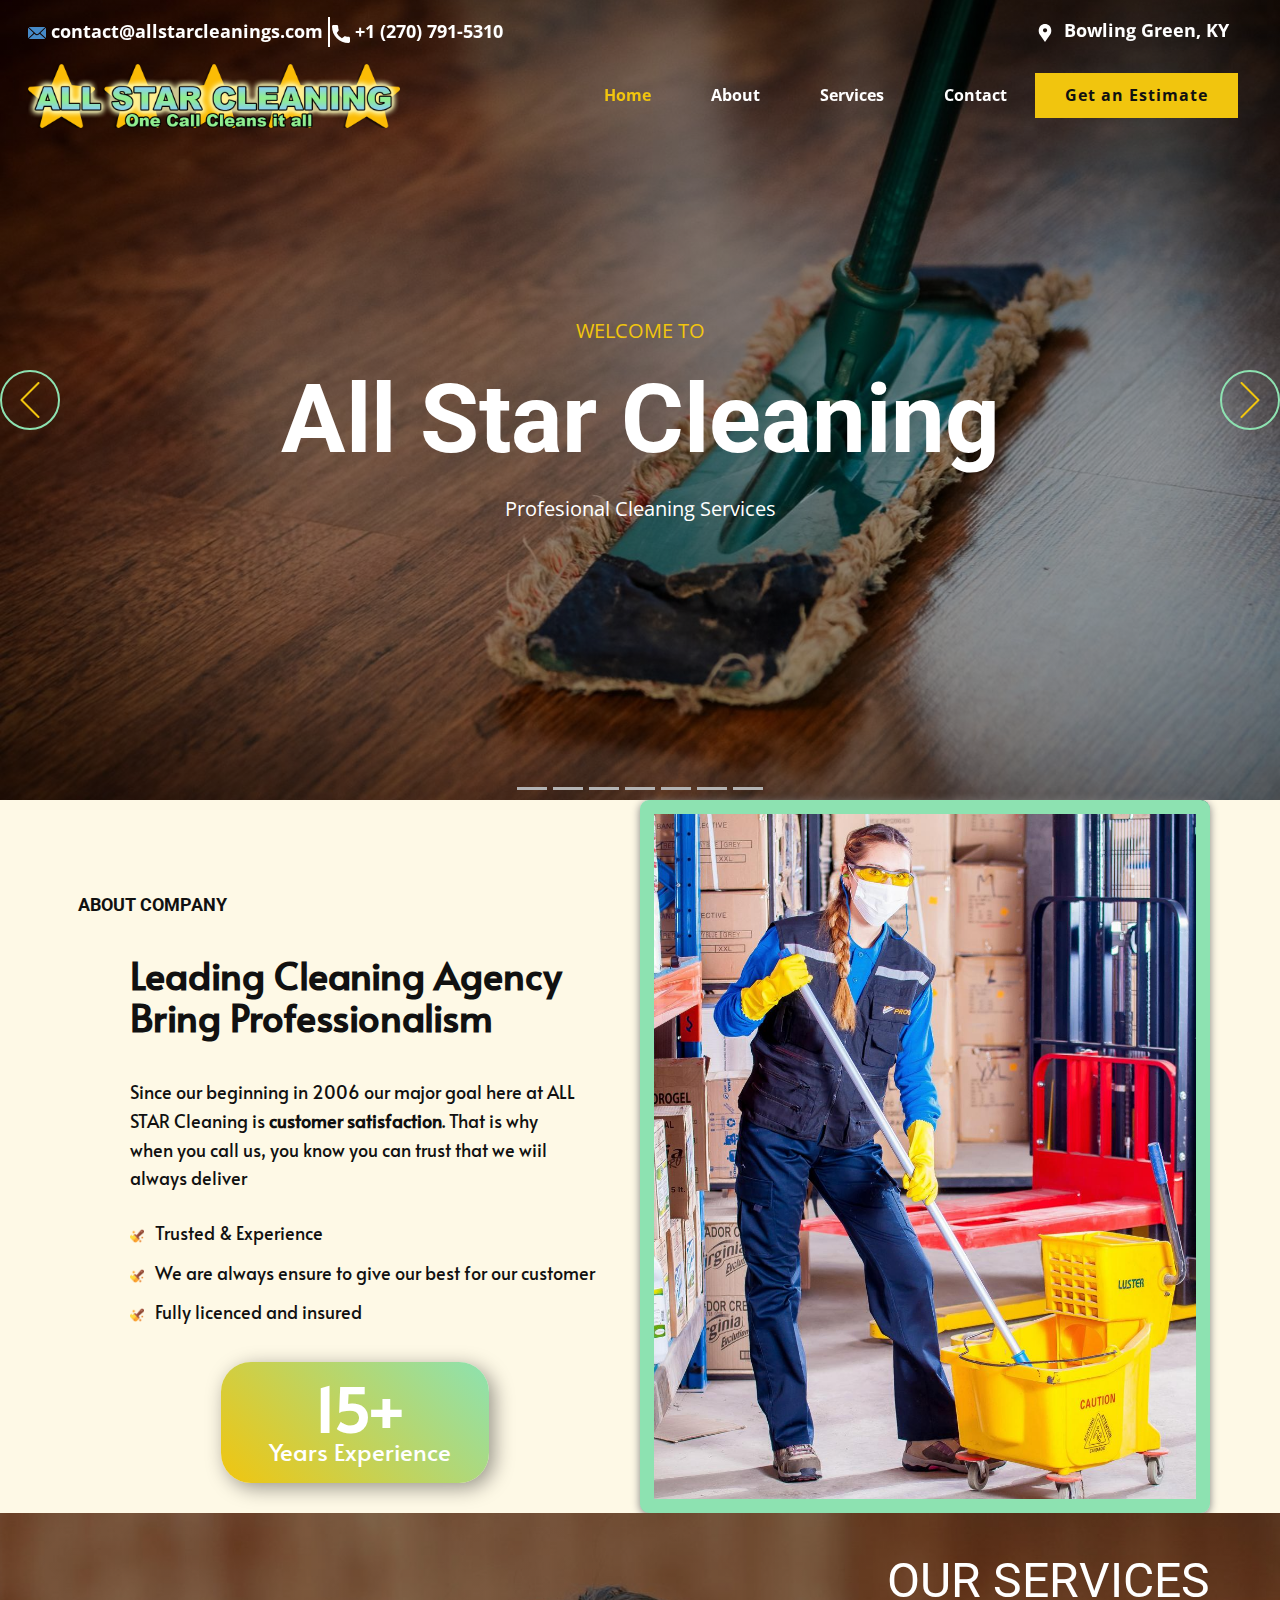
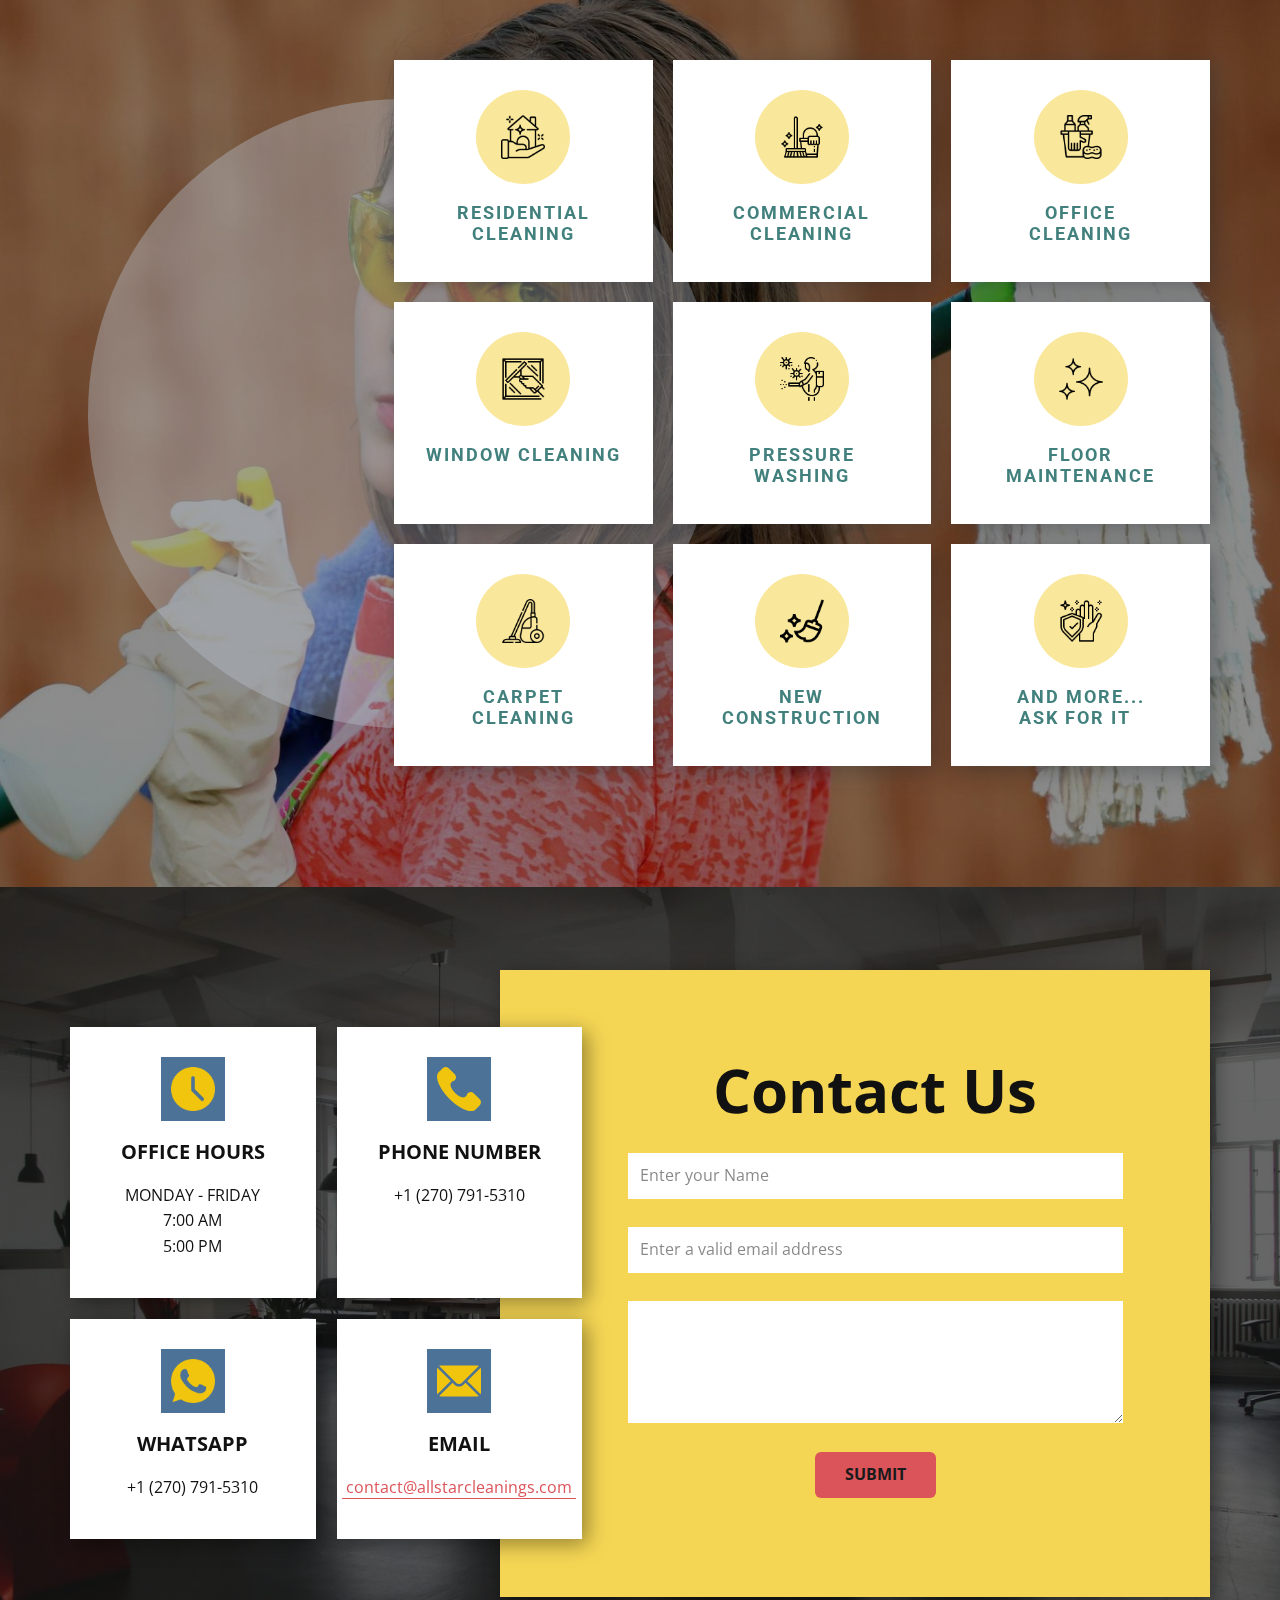
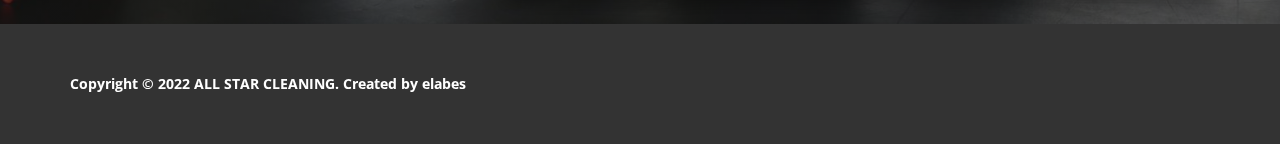
==== commit e1df9383: "Add files via upload" ====
--- a/index.html
+++ b/index.html
@@ -179,7 +179,7 @@
                     <span style="font-weight: 700;">ABOUT COMPANY</span>
                   </h2>
                   <h2 class="u-align-left u-custom-font u-text u-text-2"> Leading Cleaning Agency Bring Professionalism</h2>
-                  <p class="u-align-left u-custom-font u-text u-text-3"> Since our beginning in 2006 our major goal here at&nbsp;<span style="font-weight: 400;">ALL STAR Cleaning is</span>&nbsp;<span style="font-weight: 700;">customer satisfaction</span>. That is why when you call us, you know you can trust us to come and clean your house or business.
+                  <p class="u-align-left u-custom-font u-text u-text-3"> Since our beginning in 2006 our major goal here at&nbsp;<span style="font-weight: 400;">ALL STAR Cleaning is</span>&nbsp;<span style="font-weight: 700;">customer satisfaction</span>. That is why when you call us, you know you can trust that we wiil always deliver
                   </p>
                   <ul class="u-align-left u-custom-font u-custom-list u-file-icon u-text u-text-4">
                     <li>
@@ -198,7 +198,7 @@
                       </div> Fully licenced and insured
                     </li>
                   </ul>
-                  <div class="u-align-center u-border-1 u-border-grey-75 u-container-style u-gradient u-group u-radius-30 u-shape-round u-group-1">
+                  <div class="u-align-center u-container-style u-gradient u-group u-radius-30 u-shape-round u-group-1">
                     <div class="u-container-layout u-container-layout-2">
                       <p class="u-align-center-md u-align-center-sm u-align-center-xs u-custom-font u-text u-text-body-alt-color u-text-5">
                         <span style="font-weight: 700; font-size: 3.75rem;">15+<br>
@@ -225,53 +225,53 @@
           <div class="u-repeater u-repeater-1">
             <div class="u-align-center u-container-style u-list-item u-repeater-item u-video-cover u-white u-list-item-1">
               <div class="u-container-layout u-similar-container u-valign-top u-container-layout-1"><span class="u-file-icon u-icon u-icon-circle u-palette-3-light-2 u-icon-1"><img src="images/2797659.png" alt=""></span>
-                <h4 class="u-text u-text-palette-4-dark-2 u-text-2">Residential<br>Cleaning
+                <h4 class="u-align-center-xs u-text u-text-palette-4-dark-2 u-text-2">Residential<br>Cleaning
                 </h4>
               </div>
             </div>
             <div class="u-align-center u-container-style u-list-item u-repeater-item u-video-cover u-white u-list-item-2">
               <div class="u-container-layout u-similar-container u-valign-top u-container-layout-2"><span class="u-file-icon u-icon u-icon-circle u-palette-3-light-2 u-icon-2"><img src="images/2553566.png" alt=""></span>
-                <h4 class="u-text u-text-palette-4-dark-2 u-text-3">Commercial<br>Cleaning
+                <h4 class="u-align-center-xs u-text u-text-palette-4-dark-2 u-text-3">Commercial<br>Cleaning
                 </h4>
               </div>
             </div>
             <div class="u-align-center u-container-style u-list-item u-repeater-item u-video-cover u-white u-list-item-3">
               <div class="u-container-layout u-similar-container u-valign-top u-container-layout-3"><span class="u-file-icon u-icon u-icon-circle u-palette-3-light-2 u-icon-3"><img src="images/995053.png" alt=""></span>
-                <h4 class="u-text u-text-palette-4-dark-2 u-text-4">Office<br>cleaning
+                <h4 class="u-align-center-xs u-text u-text-palette-4-dark-2 u-text-4">Office<br>cleaning
                 </h4>
               </div>
             </div>
             <div class="u-align-center u-container-style u-list-item u-repeater-item u-video-cover u-white u-list-item-4">
               <div class="u-container-layout u-similar-container u-valign-top u-container-layout-4"><span class="u-file-icon u-icon u-icon-circle u-palette-3-light-2 u-icon-4"><img src="images/3030824.png" alt=""></span>
-                <h4 class="u-text u-text-palette-4-dark-2 u-text-5">window cleaning</h4>
+                <h4 class="u-align-center-xs u-text u-text-palette-4-dark-2 u-text-5">window cleaning</h4>
               </div>
             </div>
             <div class="u-align-center u-container-style u-list-item u-repeater-item u-video-cover u-white u-list-item-5">
               <div class="u-container-layout u-similar-container u-valign-top u-container-layout-5"><span class="u-file-icon u-icon u-icon-circle u-palette-3-light-2 u-icon-5"><img src="images/2877907.png" alt=""></span>
-                <h4 class="u-text u-text-palette-4-dark-2 u-text-6">pressure<br>washing
+                <h4 class="u-align-center-xs u-text u-text-palette-4-dark-2 u-text-6">pressure<br>washing
                 </h4>
               </div>
             </div>
             <div class="u-align-center u-container-style u-list-item u-repeater-item u-video-cover u-white u-list-item-6">
               <div class="u-container-layout u-similar-container u-valign-top u-container-layout-6"><span class="u-file-icon u-icon u-icon-circle u-palette-3-light-2 u-icon-6"><img src="images/685173.png" alt=""></span>
-                <h4 class="u-text u-text-palette-4-dark-2 u-text-7">floor<br>maintenance 
+                <h4 class="u-align-center-xs u-text u-text-palette-4-dark-2 u-text-7">floor<br>maintenance 
                 </h4>
               </div>
             </div>
             <div class="u-align-center u-container-style u-list-item u-repeater-item u-video-cover u-white u-list-item-7">
               <div class="u-container-layout u-similar-container u-valign-top u-container-layout-7"><span class="u-file-icon u-icon u-icon-circle u-palette-3-light-2 u-icon-7"><img src="images/2829961.png" alt=""></span>
-                <h4 class="u-text u-text-palette-4-dark-2 u-text-8">carpet<br>cleaning
-                </h4>
-              </div>
-            </div>
-            <div class="u-align-center u-container-style u-list-item u-repeater-item u-video-cover u-white u-list-item-8">
+                <h4 class="u-align-center-xs u-text u-text-palette-4-dark-2 u-text-8">carpet<br>cleaning
+                </h4>
+              </div>
+            </div>
+            <div class="u-align-center-lg u-align-center-md u-align-center-sm u-align-center-xl u-container-style u-list-item u-repeater-item u-video-cover u-white u-list-item-8">
               <div class="u-container-layout u-similar-container u-valign-top u-container-layout-8"><span class="u-file-icon u-icon u-icon-circle u-palette-3-light-2 u-icon-8"><img src="images/2780399.png" alt=""></span>
-                <h4 class="u-text u-text-palette-4-dark-2 u-text-9">new construction</h4>
+                <h4 class="u-align-center-xs u-text u-text-palette-4-dark-2 u-text-9">new construction</h4>
               </div>
             </div>
             <div class="u-align-center u-container-style u-list-item u-repeater-item u-video-cover u-white u-list-item-9">
               <div class="u-container-layout u-similar-container u-valign-top u-container-layout-9"><span class="u-file-icon u-icon u-icon-circle u-palette-3-light-2 u-icon-9"><img src="images/3027796.png" alt=""></span>
-                <h4 class="u-text u-text-palette-4-dark-2 u-text-10">and more...<br>ask for it&nbsp;&nbsp;
+                <h4 class="u-align-center-xs u-text u-text-palette-4-dark-2 u-text-10">and more...<br>ask for it&nbsp;&nbsp;
                 </h4>
               </div>
             </div>
@@ -280,12 +280,12 @@
       </div>
     </section>
     <section class="u-clearfix u-image u-shading u-section-4" id="carousel_4a60" data-image-width="1600" data-image-height="898">
-      <div class="u-clearfix u-sheet u-valign-middle u-sheet-1">
+      <div class="u-clearfix u-sheet u-valign-middle-lg u-valign-middle-md u-valign-middle-xl u-sheet-1">
         <div class="u-align-center u-container-style u-expanded-width-xs u-group u-palette-3-light-1 u-group-1">
           <div class="u-container-layout u-valign-middle-xl u-valign-middle-xs u-container-layout-1">
             <h1 class="u-custom-font u-font-open-sans u-text u-text-1">Contact Us</h1>
             <div class="u-align-left u-expanded-width-lg u-expanded-width-md u-expanded-width-sm u-expanded-width-xs u-form u-form-1">
-              <form action="#" method="POST" class="u-clearfix u-form-spacing-28 u-form-vertical u-inner-form" style="padding: 10px" source="email" name="form">
+              <form action="#" method="POST" class="u-clearfix u-form-spacing-28 u-form-vertical u-inner-form" style="padding: 10px" source="joomla" name="form">
                 <div class="u-form-group u-form-name u-form-group-1">
                   <label for="name-5a14" class="u-form-control-hidden u-label" wfd-invisible="true">Name</label>
                   <input type="text" placeholder="Enter your Name" id="name-5a14" name="name" class="u-input u-input-rectangle u-white" required="">
@@ -313,8 +313,8 @@
           <div class="u-repeater u-repeater-1">
             <div class="u-align-center u-container-style u-list-item u-repeater-item u-white u-list-item-1">
               <div class="u-container-layout u-similar-container u-container-layout-2"><span class="u-file-icon u-icon u-palette-1-dark-1 u-text-palette-3-base u-icon-1"><img src="images/13.png" alt=""></span>
-                <h5 class="u-custom-font u-font-open-sans u-text u-text-2">office hours</h5>
-                <p class="u-text u-text-3">MONDAY - FRIDAY<br>7:00 - 17:00
+                <h5 class="u-align-center-sm u-align-center-xs u-custom-font u-font-open-sans u-text u-text-2">office hours</h5>
+                <p class="u-align-center-sm u-align-center-xs u-text u-text-3">MONDAY - FRIDAY<br>7:00 AM<br>5:00 PM
                 </p>
               </div>
             </div>
@@ -322,17 +322,17 @@
               <div class="u-container-layout u-similar-container u-container-layout-3"><span class="u-icon u-palette-1-dark-1 u-text-palette-3-base u-icon-2"><svg class="u-svg-link" preserveAspectRatio="xMidYMin slice" viewBox="0 0 513.64 513.64" style=""><use xmlns:xlink="http://www.w3.org/1999/xlink" xlink:href="#svg-9786"></use></svg><svg class="u-svg-content" viewBox="0 0 513.64 513.64" x="0px" y="0px" id="svg-9786" style="enable-background:new 0 0 513.64 513.64;"><g><g><path d="M499.66,376.96l-71.68-71.68c-25.6-25.6-69.12-15.359-79.36,17.92c-7.68,23.041-33.28,35.841-56.32,30.72    c-51.2-12.8-120.32-79.36-133.12-133.12c-7.68-23.041,7.68-48.641,30.72-56.32c33.28-10.24,43.52-53.76,17.92-79.36l-71.68-71.68    c-20.48-17.92-51.2-17.92-69.12,0l-48.64,48.64c-48.64,51.2,5.12,186.88,125.44,307.2c120.32,120.32,256,176.641,307.2,125.44    l48.64-48.64C517.581,425.6,517.581,394.88,499.66,376.96z"></path>
 </g>
 </g></svg></span>
-                <h5 class="u-custom-font u-font-open-sans u-text u-text-4">phone number</h5>
-                <p class="u-text u-text-5"> +1 ​(270) 791-5310</p>
+                <h5 class="u-align-center-sm u-align-center-xs u-custom-font u-font-open-sans u-text u-text-4">phone number</h5>
+                <p class="u-align-center-sm u-align-center-xs u-text u-text-5"> +1 ​(270) 791-5310</p>
               </div>
             </div>
             <div class="u-align-center u-container-style u-list-item u-repeater-item u-white u-list-item-3">
               <div class="u-container-layout u-similar-container u-container-layout-4"><span class="u-file-icon u-icon u-palette-1-dark-1 u-text-palette-3-base u-icon-3"><img src="images/14.png" alt=""></span>
-                <h5 class="u-custom-font u-font-open-sans u-text u-text-6">whatsapp</h5>
-                <p class="u-text u-text-7"> +1 ​(270) 791-5310</p>
-              </div>
-            </div>
-            <div class="u-align-center u-container-style u-list-item u-repeater-item u-white u-list-item-4">
+                <h5 class="u-align-center-sm u-align-center-xs u-custom-font u-font-open-sans u-text u-text-6">whatsapp</h5>
+                <p class="u-align-center-sm u-align-center-xs u-text u-text-7"> +1 ​(270) 791-5310</p>
+              </div>
+            </div>
+            <div class="u-align-center-lg u-align-center-md u-align-center-xl u-container-style u-list-item u-repeater-item u-white u-list-item-4">
               <div class="u-container-layout u-similar-container u-container-layout-5"><span class="u-icon u-palette-1-dark-1 u-text-palette-3-base u-icon-4"><svg class="u-svg-link" preserveAspectRatio="xMidYMin slice" viewBox="0 0 512 512" style=""><use xmlns:xlink="http://www.w3.org/1999/xlink" xlink:href="#svg-9f82"></use></svg><svg class="u-svg-content" viewBox="0 0 512 512" x="0px" y="0px" id="svg-9f82" style="enable-background:new 0 0 512 512;"><g><g><path d="M507.49,101.721L352.211,256L507.49,410.279c2.807-5.867,4.51-12.353,4.51-19.279V121    C512,114.073,510.297,107.588,507.49,101.721z"></path>
 </g>
 </g><g><g><path d="M467,76H45c-6.927,0-13.412,1.703-19.279,4.51l198.463,197.463c17.548,17.548,46.084,17.548,63.632,0L486.279,80.51    C480.412,77.703,473.927,76,467,76z"></path>
@@ -342,8 +342,8 @@
 </g><g><g><path d="M331,277.211l-21.973,21.973c-29.239,29.239-76.816,29.239-106.055,0L181,277.211L25.721,431.49    C31.588,434.297,38.073,436,45,436h422c6.927,0,13.412-1.703,19.279-4.51L331,277.211z"></path>
 </g>
 </g></svg></span>
-                <h5 class="u-custom-font u-font-open-sans u-text u-text-8">Email</h5>
-                <p class="u-text u-text-9">
+                <h5 class="u-align-center-sm u-align-center-xs u-custom-font u-font-open-sans u-text u-text-8">Email</h5>
+                <p class="u-align-center-sm u-align-center-xs u-text u-text-9">
                   <a href="mailto:hello@theme.com" class="u-active-none u-border-1 u-border-palette-2-base u-btn u-button-link u-button-style u-hover-none u-none u-text-palette-2-base u-btn-2">&nbsp;contact@allstarcleanings.com&nbsp;</a>
                 </p>
               </div>
--- a/nicepage.css
+++ b/nicepage.css
@@ -36799,6 +36799,7 @@
 .u-header .u-nav-1 {
   font-weight: 700;
   font-size: 1rem;
+  letter-spacing: normal;
 }
 
 .u-header .u-nav-2 {
@@ -36847,10 +36848,6 @@
     margin-right: 165px;
     margin-bottom: 29px;
   }
-
-  .u-header .u-nav-1 {
-    letter-spacing: normal;
-  }
 }
 @media (max-width: 991px) {
   .u-header .u-sheet-1 {
--- a/AllstarCleanings.css
+++ b/AllstarCleanings.css
@@ -662,6 +662,15 @@
     padding-right: 50px;
   }
 
+  .u-section-2 .u-text-3 {
+    width: auto;
+    margin-top: 43px;
+  }
+
+  .u-section-2 .u-text-4 {
+    margin-top: 17px;
+  }
+
   .u-section-2 .u-group-1 {
     min-height: 115px;
     margin-left: auto;
@@ -1184,6 +1193,60 @@
 
   .u-section-3 .u-repeater-1 {
     grid-template-columns: calc(50% - 10px) calc(50% - 10px);
+  }
+
+  .u-section-3 .u-text-2 {
+    width: auto;
+    margin-left: -3px;
+    margin-right: -3px;
+  }
+
+  .u-section-3 .u-text-3 {
+    width: auto;
+    margin-left: -3px;
+    margin-right: -3px;
+  }
+
+  .u-section-3 .u-text-4 {
+    width: auto;
+    margin-left: -3px;
+    margin-right: -3px;
+  }
+
+  .u-section-3 .u-text-5 {
+    width: auto;
+    margin-left: -3px;
+    margin-right: -3px;
+  }
+
+  .u-section-3 .u-text-6 {
+    width: auto;
+    margin-left: -3px;
+    margin-right: -3px;
+  }
+
+  .u-section-3 .u-text-7 {
+    width: auto;
+    margin-left: -3px;
+    margin-right: -3px;
+  }
+
+  .u-section-3 .u-text-8 {
+    width: auto;
+    margin-left: -3px;
+    margin-right: -3px;
+  }
+
+  .u-section-3 .u-text-9 {
+    width: auto;
+    margin-left: -3px;
+    margin-right: -3px;
+  }
+
+  .u-section-3 .u-text-10 {
+    width: auto;
+    margin-left: -3px;
+    margin-right: -3px;
   }
 } .u-section-4 {
   background-image: linear-gradient(0deg, rgba(0,0,0,0.6), rgba(0,0,0,0.6)), url("images/pexels-marc-mueller-380768-24.jpg");
@@ -1455,6 +1518,7 @@
   .u-section-4 .u-group-1 {
     width: 500px;
     min-height: 615px;
+    margin-top: 447px;
   }
 
   .u-section-4 .u-container-layout-1 {
@@ -1462,11 +1526,35 @@
   }
 
   .u-section-4 .u-list-1 {
-    margin-top: -1016px;
-    margin-bottom: 199px;
+    margin-top: -1013px;
+    margin-bottom: 60px;
     width: auto;
     margin-right: initial;
     margin-left: initial;
+  }
+
+  .u-section-4 .u-text-3 {
+    width: auto;
+    margin-left: -3px;
+    margin-right: -3px;
+  }
+
+  .u-section-4 .u-text-5 {
+    width: auto;
+    margin-left: -3px;
+    margin-right: -3px;
+  }
+
+  .u-section-4 .u-text-7 {
+    width: auto;
+    margin-left: -3px;
+    margin-right: -3px;
+  }
+
+  .u-section-4 .u-text-9 {
+    width: auto;
+    margin-left: -3px;
+    margin-right: -3px;
   }
 }
 
@@ -1495,7 +1583,8 @@
 
   .u-section-4 .u-list-1 {
     width: 260px;
-    margin: -1479px auto -338px;
+    margin-left: auto;
+    margin-right: auto;
   }
 
   .u-section-4 .u-repeater-1 {
@@ -1503,42 +1592,70 @@
   }
 
   .u-section-4 .u-container-layout-2 {
-    padding-left: 30px;
-    padding-right: 30px;
+    padding: 29px 17px;
+  }
+
+  .u-section-4 .u-icon-1 {
+    margin-top: 1px;
   }
 
   .u-section-4 .u-text-2 {
-    margin-left: 0;
-    margin-right: 0;
+    margin-left: 13px;
+    margin-right: 13px;
+  }
+
+  .u-section-4 .u-text-3 {
+    margin: 20px 0 -1px;
   }
 
   .u-section-4 .u-container-layout-3 {
-    padding-left: 30px;
-    padding-right: 30px;
+    padding: 29px 17px;
+  }
+
+  .u-section-4 .u-icon-2 {
+    margin-top: 1px;
   }
 
   .u-section-4 .u-text-4 {
-    margin-left: 0;
-    margin-right: 0;
+    margin-left: 13px;
+    margin-right: 13px;
+  }
+
+  .u-section-4 .u-text-5 {
+    margin: 20px 0 -1px;
   }
 
   .u-section-4 .u-container-layout-4 {
-    padding-left: 30px;
-    padding-right: 30px;
+    padding: 29px 17px;
+  }
+
+  .u-section-4 .u-icon-3 {
+    margin-top: 1px;
   }
 
   .u-section-4 .u-text-6 {
-    margin-left: 0;
-    margin-right: 0;
+    margin-left: 13px;
+    margin-right: 13px;
+  }
+
+  .u-section-4 .u-text-7 {
+    margin: 20px 0 -1px;
   }
 
   .u-section-4 .u-container-layout-5 {
-    padding-left: 30px;
-    padding-right: 30px;
+    padding: 29px 17px;
+  }
+
+  .u-section-4 .u-icon-4 {
+    margin-top: 1px;
   }
 
   .u-section-4 .u-text-8 {
-    margin-left: 0;
-    margin-right: 0;
+    margin-left: 13px;
+    margin-right: 13px;
+  }
+
+  .u-section-4 .u-text-9 {
+    margin: 20px 0 -1px;
   }
 }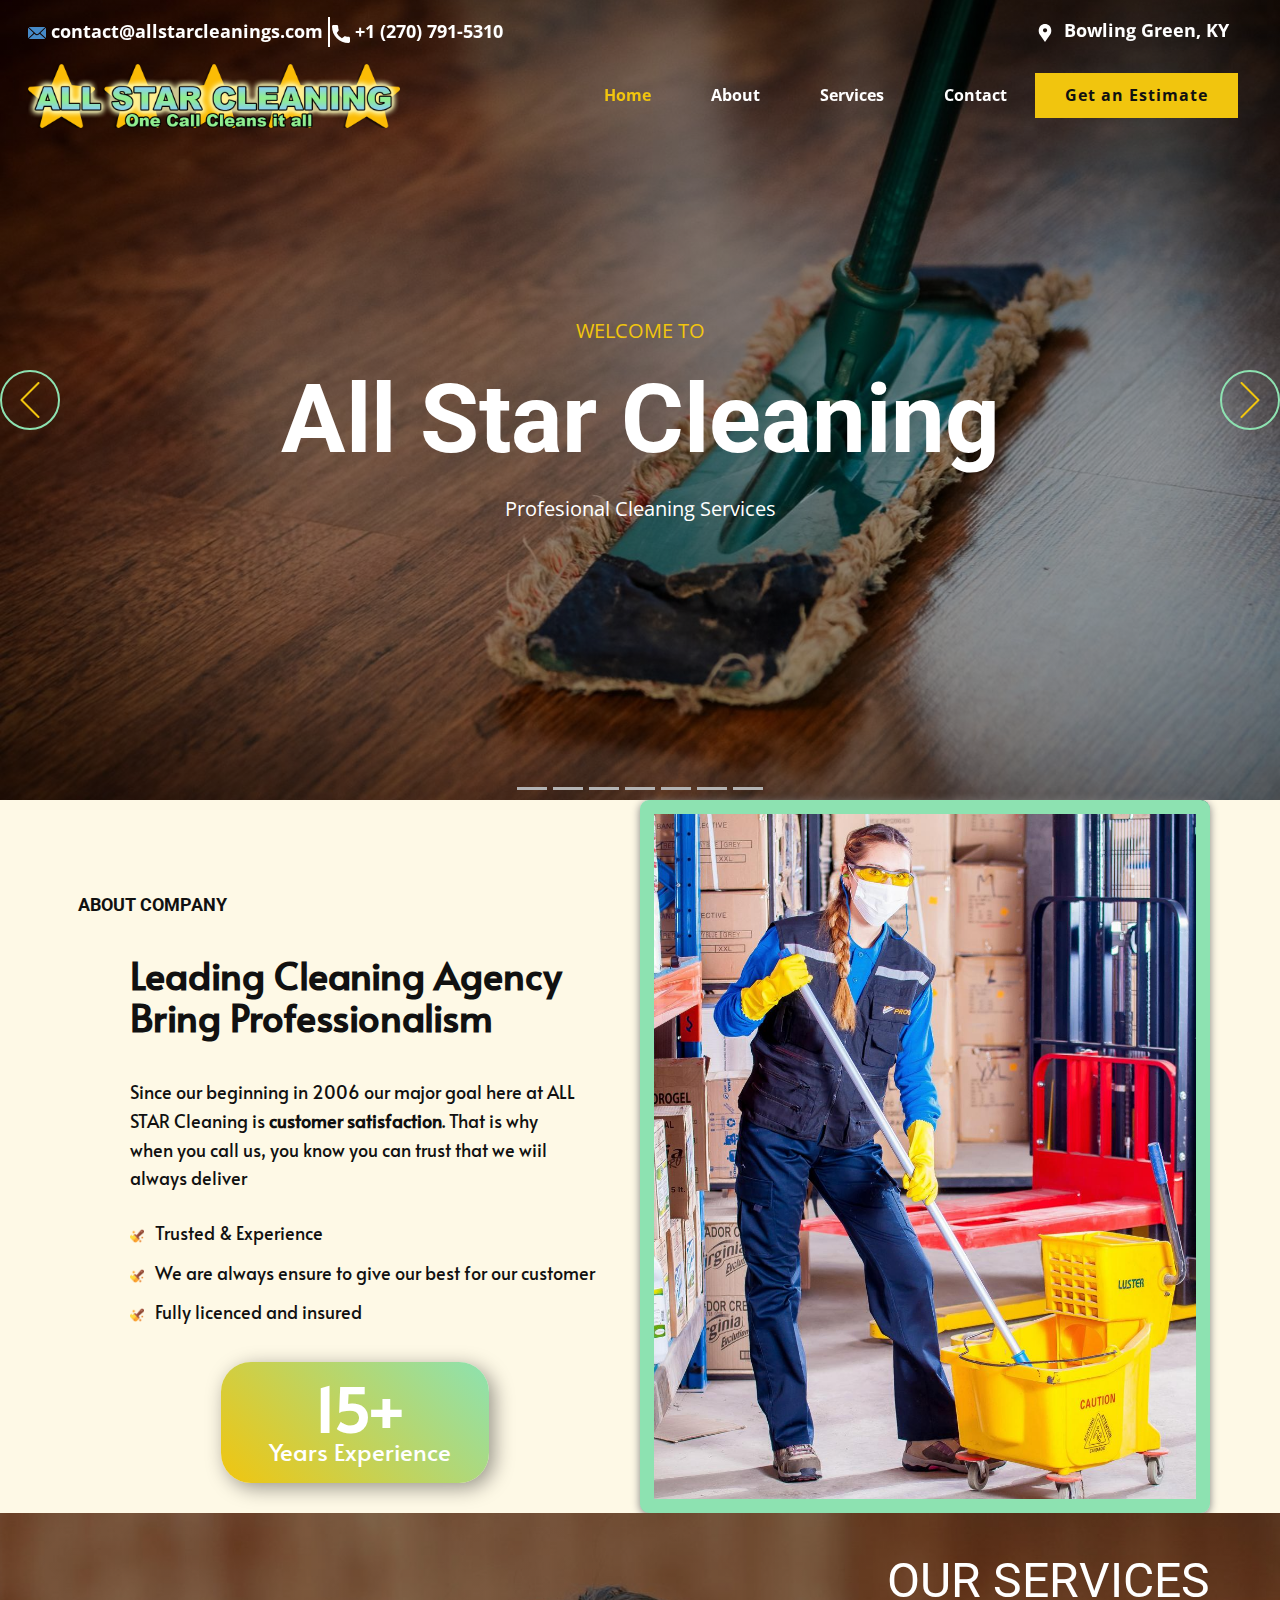
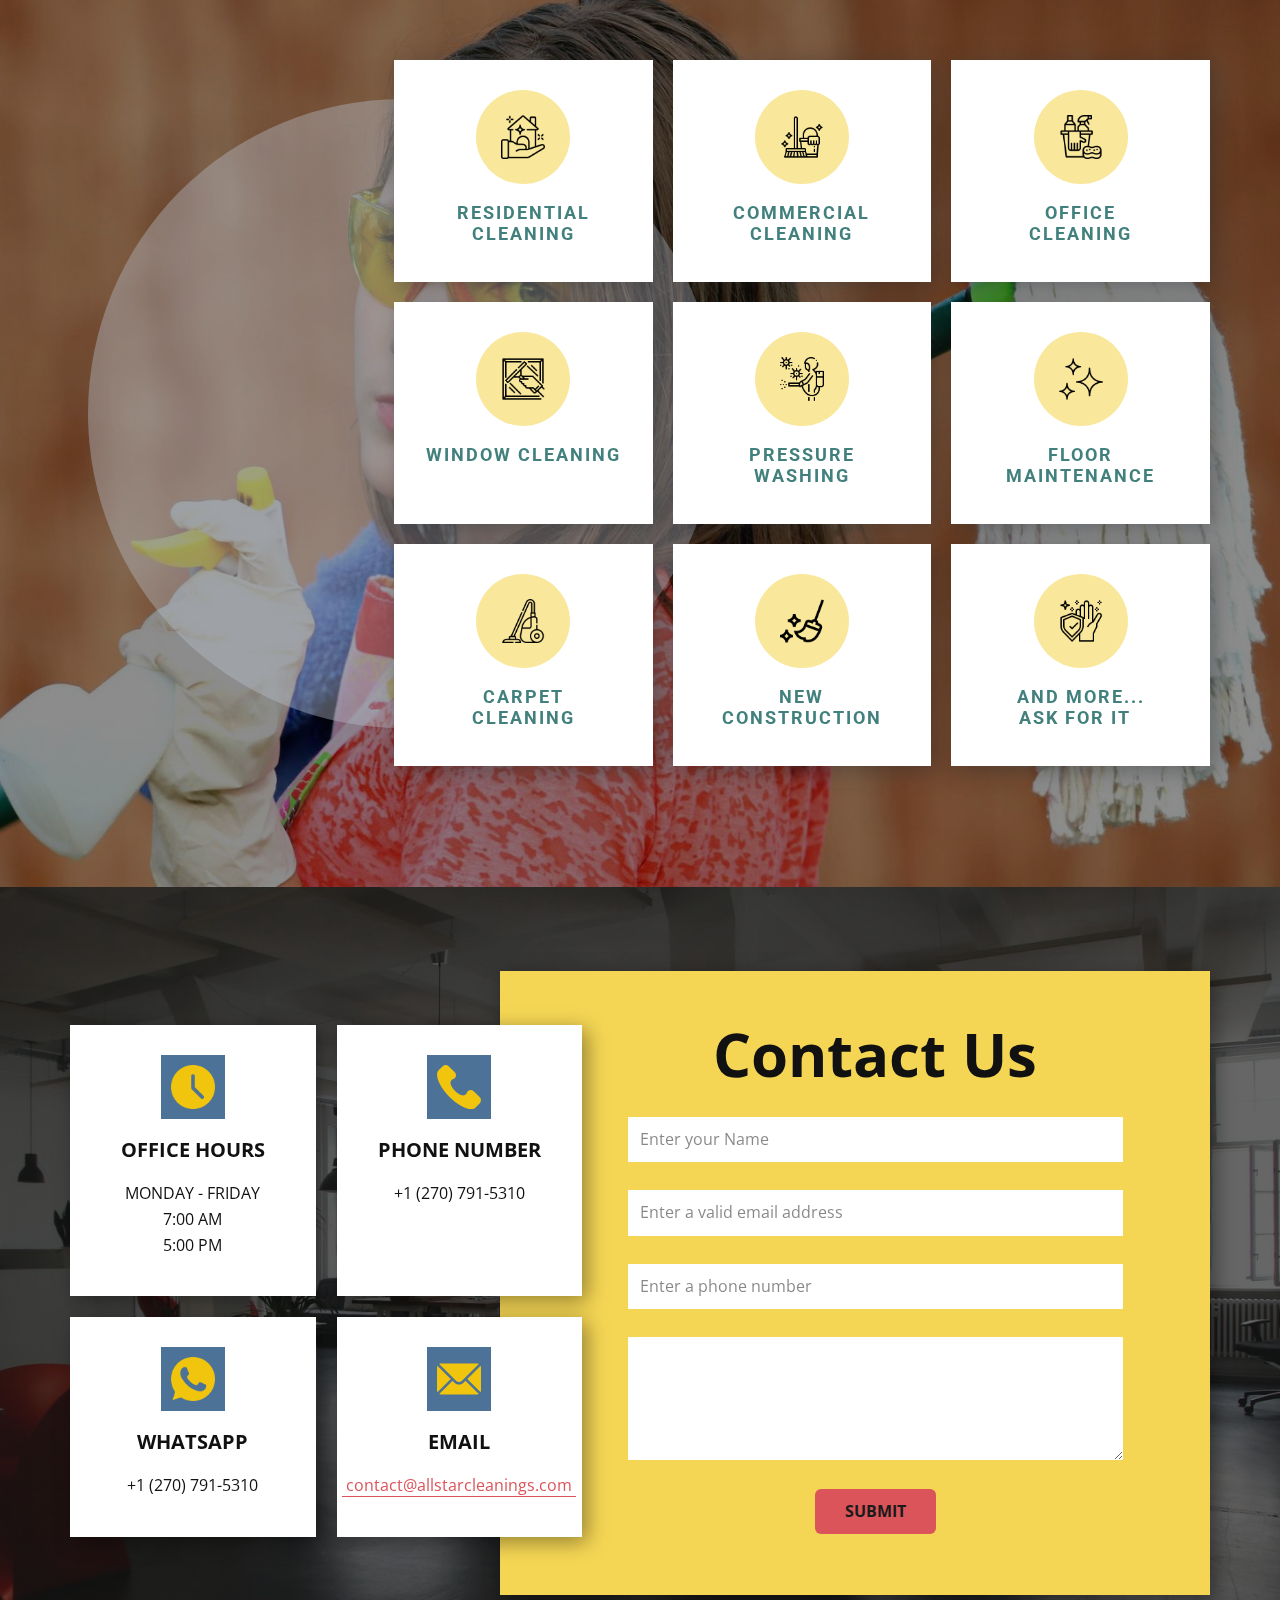
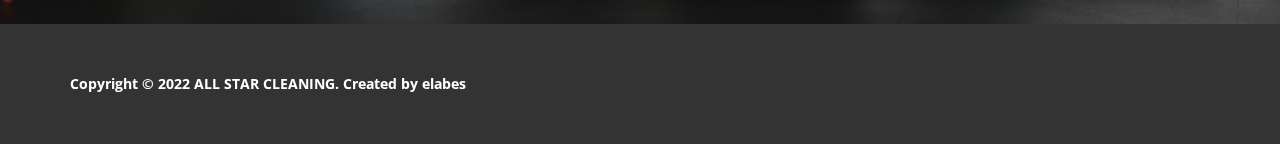
==== commit 943a8664: "Add files via upload" ====
--- a/index.html
+++ b/index.html
@@ -280,11 +280,11 @@
       </div>
     </section>
     <section class="u-clearfix u-image u-shading u-section-4" id="carousel_4a60" data-image-width="1600" data-image-height="898">
-      <div class="u-clearfix u-sheet u-valign-middle-lg u-valign-middle-md u-valign-middle-xl u-sheet-1">
+      <div class="u-clearfix u-sheet u-valign-middle-lg u-valign-middle-xl u-sheet-1">
         <div class="u-align-center u-container-style u-expanded-width-xs u-group u-palette-3-light-1 u-group-1">
-          <div class="u-container-layout u-valign-middle-xl u-valign-middle-xs u-container-layout-1">
+          <div class="u-container-layout u-valign-bottom-sm u-valign-bottom-xs u-valign-middle-xl u-container-layout-1">
             <h1 class="u-custom-font u-font-open-sans u-text u-text-1">Contact Us</h1>
-            <div class="u-align-left u-expanded-width-lg u-expanded-width-md u-expanded-width-sm u-expanded-width-xs u-form u-form-1">
+            <div class="u-align-left u-expanded-width-lg u-form u-form-1">
               <form action="#" method="POST" class="u-clearfix u-form-spacing-28 u-form-vertical u-inner-form" style="padding: 10px" source="joomla" name="form">
                 <div class="u-form-group u-form-name u-form-group-1">
                   <label for="name-5a14" class="u-form-control-hidden u-label" wfd-invisible="true">Name</label>
@@ -294,11 +294,15 @@
                   <label for="email-5a14" class="u-form-control-hidden u-label" wfd-invisible="true">Email</label>
                   <input type="email" placeholder="Enter a valid email address" id="email-5a14" name="email" class="u-input u-input-rectangle u-white" required="">
                 </div>
-                <div class="u-form-group u-form-message u-form-group-3">
+                <div class="u-form-group u-form-group-3">
+                  <label for="text-1517" class="u-form-control-hidden u-label"></label>
+                  <input type="text" placeholder="Enter a phone number" id="text-1517" name="phone" class="u-input u-input-rectangle u-white" required="required" maxlength="10">
+                </div>
+                <div class="u-form-group u-form-message u-form-group-4">
                   <label for="message-5a14" class="u-form-control-hidden u-label" wfd-invisible="true"></label>
                   <textarea placeholder="" rows="4" cols="50" id="message-5a14" name="message" class="u-input u-input-rectangle u-white" required=""></textarea>
                 </div>
-                <div class="u-align-center u-form-group u-form-submit u-form-group-4">
+                <div class="u-align-center u-form-group u-form-submit u-form-group-5">
                   <a href="#" class="u-active-palette-2-light-2 u-border-none u-btn u-btn-round u-btn-submit u-button-style u-hover-palette-2-light-1 u-palette-2-base u-radius-6 u-text-grey-90 u-text-hover-grey-90 u-btn-1">Submit</a>
                   <input type="submit" value="submit" class="u-form-control-hidden" wfd-invisible="true">
                 </div>
@@ -357,6 +361,6 @@
     <footer class="u-align-center u-clearfix u-footer u-grey-80 u-footer" id="sec-cdf3"><div class="u-clearfix u-sheet u-valign-middle u-sheet-1">
         <p class="u-align-left u-small-text u-text u-text-variant u-text-1">Copyright © 2022 ALL STAR CLEANING. Created by elabes</p>
       </div></footer>
-
+ 
   </body>
 </html>--- a/AllstarCleanings.css
+++ b/AllstarCleanings.css
@@ -1259,7 +1259,6 @@
 
 .u-section-4 .u-group-1 {
   width: 710px;
-  min-height: 627px;
   box-shadow: 5px 5px 20px 0 rgba(0,0,0,0.4);
   margin: 55px 0 0 auto;
 }
@@ -1292,6 +1291,10 @@
 }
 
 .u-section-4 .u-form-group-4 {
+  width: 100%;
+}
+
+.u-section-4 .u-form-group-5 {
   width: 100%;
 }
 
@@ -1429,7 +1432,6 @@
 
   .u-section-4 .u-group-1 {
     width: 540px;
-    min-height: 624px;
     margin-top: 60px;
   }
 
@@ -1488,22 +1490,33 @@
 
 @media (max-width: 991px) {
   .u-section-4 .u-sheet-1 {
-    min-height: 1149px;
+    min-height: 1246px;
   }
 
   .u-section-4 .u-group-1 {
     width: 559px;
-    min-height: 627px;
+    min-height: 717px;
+    margin-top: 485px;
     margin-right: auto;
   }
 
   .u-section-4 .u-container-layout-1 {
-    padding: 125px 30px 30px;
+    padding: 29px 30px;
+  }
+
+  .u-section-4 .u-text-1 {
+    margin-top: 133px;
+  }
+
+  .u-section-4 .u-form-1 {
+    height: 439px;
+    width: 499px;
+    margin: 21px 0 -1px;
   }
 
   .u-section-4 .u-list-1 {
-    margin-top: -1009px;
-    margin-bottom: 211px;
+    margin-top: -1104px;
+    margin-bottom: 60px;
     margin-right: initial;
     margin-left: initial;
     width: auto;
@@ -1512,22 +1525,28 @@
 
 @media (max-width: 767px) {
   .u-section-4 .u-sheet-1 {
-    min-height: 1157px;
+    min-height: 1266px;
   }
 
   .u-section-4 .u-group-1 {
     width: 500px;
-    min-height: 615px;
-    margin-top: 447px;
-  }
-
-  .u-section-4 .u-container-layout-1 {
-    padding-top: 80px;
+    min-height: 702px;
+    margin-top: 515px;
+  }
+
+  .u-section-4 .u-text-1 {
+    margin-top: 0;
+  }
+
+  .u-section-4 .u-form-1 {
+    height: 470px;
+    width: 440px;
+    margin-left: auto;
+    margin-right: auto;
   }
 
   .u-section-4 .u-list-1 {
-    margin-top: -1013px;
-    margin-bottom: 60px;
+    margin-top: -1082px;
     width: auto;
     margin-right: initial;
     margin-left: initial;
@@ -1560,11 +1579,12 @@
 
 @media (max-width: 575px) {
   .u-section-4 .u-sheet-1 {
-    min-height: 1611px;
+    min-height: 1718px;
   }
 
   .u-section-4 .u-group-1 {
-    min-height: 563px;
+    margin-top: 1017px;
+    min-height: 652px;
     margin-right: initial;
     margin-left: initial;
     width: auto;
@@ -1578,11 +1598,16 @@
 
   .u-section-4 .u-text-1 {
     font-size: 2.25rem;
-    margin-top: 0;
+  }
+
+  .u-section-4 .u-form-1 {
+    width: 320px;
+    margin-bottom: 0;
   }
 
   .u-section-4 .u-list-1 {
     width: 260px;
+    margin-top: -1533px;
     margin-left: auto;
     margin-right: auto;
   }
